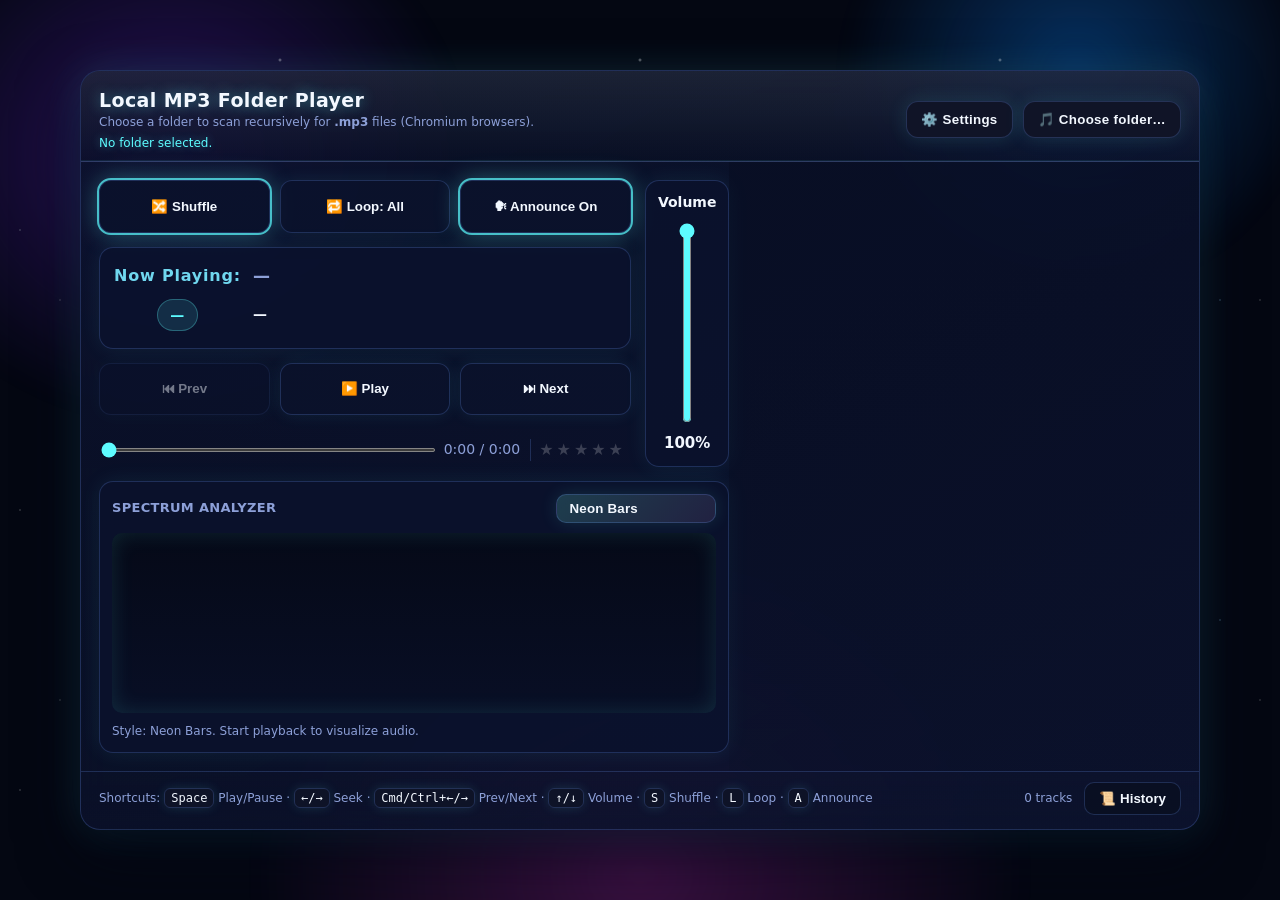
==== player.html @ 11aff830 "♻️ Refactor YouTube URL extraction to reduce code duplication Co-authored-by: paulpv <1393897+paulpv" ====
<!doctype html>
<html lang="en">
<head>
<meta charset="utf-8" />
<meta name="viewport" content="width=device-width, initial-scale=1" />
<title>Local MP3 Folder Player</title>
<style>
  :root {
    --bg: #040712;
    --panel: rgba(9, 16, 38, 0.78);
    --panel-strong: rgba(13, 20, 48, 0.92);
    --accent: #5dfbff;
    --muted: #8da0d8;
    --text: #f3f8ff;
    --border: rgba(108, 154, 255, 0.22);
    --glow: rgba(93, 251, 255, 0.45);
    --ctrl-min: 120px;
    --playlist-width: clamp(420px, 42%, 600px);
  }
  * { box-sizing: border-box; }
  body {
    margin: 0; font: 14px/1.4 system-ui, -apple-system, Segoe UI, Roboto, sans-serif;
    color: var(--text); background-color: var(--bg);
    min-height: 100dvh; display: grid; place-items: center; padding: 20px;
    position: relative; overflow: hidden;
  }
  body::before,
  body::after {
    content: ''; position: fixed; inset: -140px;
    pointer-events: none; z-index: -2;
  }
  body::before {
    background:
      radial-gradient(420px 380px at 20% 25%, rgba(89, 32, 188, 0.42), transparent 70%),
      radial-gradient(360px 340px at 78% 18%, rgba(10, 132, 255, 0.34), transparent 65%),
      radial-gradient(520px 460px at 50% 86%, rgba(220, 46, 210, 0.24), transparent 75%);
    filter: blur(10px);
    animation: nebulaShift 18s ease-in-out infinite alternate;
  }
  body::after {
    z-index: -1; opacity: 0.65;
    background-image:
      radial-gradient(1px 1px at 20px 30px, rgba(255,255,255,0.85), transparent),
      radial-gradient(1px 1px at 80px 120px, rgba(149,205,255,0.9), transparent),
      radial-gradient(1px 1px at 160px 90px, rgba(255,255,255,0.7), transparent),
      radial-gradient(2px 2px at 60px 200px, rgba(255,255,255,0.8), transparent),
      radial-gradient(1px 1px at 200px 40px, rgba(255,255,255,0.6), transparent);
    background-size: 260px 260px, 320px 320px, 280px 280px, 360px 360px, 400px 400px;
    animation: starDrift 60s linear infinite;
  }
  .app {
    width: min(1120px, 100%); background: linear-gradient(150deg, var(--panel), var(--panel-strong));
    border: 1px solid var(--border); border-radius: 20px; box-shadow: 0 20px 60px rgba(2, 8, 23, 0.65), 0 0 38px rgba(93, 251, 255, 0.15);
    overflow: hidden;
    backdrop-filter: blur(16px);
  }
  header {
    display: flex; align-items: center; justify-content: space-between; gap: 12px; padding: 16px 18px 10px;
    border-bottom: 1px solid var(--border); background: linear-gradient(180deg, rgba(255,255,255,.08), rgba(9,16,38,0.12));
    box-shadow: inset 0 -1px 0 rgba(93, 251, 255, 0.08);
  }
  h1 { margin: 0; font-size: 19px; letter-spacing: .38px; font-weight: 600; text-shadow: 0 0 14px rgba(93, 251, 255, 0.45); }
  .hint { color: var(--muted); font-size: 12px; }
  .folder-path {
    margin-top: 4px; font-size: 12px; color: var(--accent); overflow-wrap: anywhere; text-shadow: 0 0 10px rgba(93, 251, 255, 0.4);
  }
  .choose { appearance: none; border: 1px solid var(--border); background: #101427; color: var(--text);
    padding: 10px 14px; border-radius: 12px; cursor: pointer; font-weight: 600; letter-spacing: .3px;
    box-shadow: 0 0 20px rgba(93, 251, 255, 0.12); transition: border-color .2s ease, box-shadow .2s ease, transform .2s ease;
  }
  .choose:hover { border-color: rgba(93, 251, 255, 0.45); box-shadow: 0 0 24px rgba(93, 251, 255, 0.28); transform: translateY(-1px); }
  .wrap {
    /* Left: main player (will have an internal 4-col grid), Right: playlist */
    display: grid; grid-template-columns: minmax(0, 1fr) var(--playlist-width); gap: 0; min-height: 520px;
  }
  @media (max-width: 1100px) {
    :root { --playlist-width: clamp(320px, 45%, 380px); }
  }
  @media (max-width: 900px) { .wrap { grid-template-columns: 1fr; } }

  .player {
    padding-top: 18px;
    padding-left: 18px;
    padding-bottom: 18px;
    padding-right: 0px;
    display: grid;
    /* internal player grid: 3 main columns + 1 auto column for the volume panel
      Use `auto` so the volume column only becomes as wide as its contents. */
    grid-template-columns: 1fr 1fr 1fr auto;
    grid-auto-rows: auto; gap: 14px; 
    background: linear-gradient(180deg, rgba(13, 20, 48, 0.46), transparent);
  }
  @media (max-width: 900px) { .player { grid-template-columns: 1fr; } }
  @media (max-width: 900px) { .player { border-right: none; border-bottom: 1px solid var(--border); } }
    @media (max-width: 900px) {
    /* stack volume and visualizer in single-column layout */
    .volume-panel { grid-column: 1 / -1; grid-row: auto; border-left: none; border-top: 1px solid var(--border); padding-top: 12px; }
    .visualizer { grid-column: 1 / -1; grid-row: auto; }
  }

  /* Now area: simple 2x2 grid */
  .now {
    display: grid;
    grid-template-columns: auto 1fr;   /* label | artist/title column */
    grid-template-rows: auto auto;     /* top row = label+artist, bottom row = track# + title */
    gap: 6px 12px;
    align-items: center;
    background: rgba(11, 18, 46, 0.84); border: 1px solid var(--border); border-radius: 14px; padding: 14px;
    box-shadow: 0 0 22px rgba(93, 251, 255, 0.08);
  }
  /* Top-left: label */
  .now-label {
    grid-column: 1 / 2;
    grid-row: 1 / 2;
    color: color-mix(in srgb, var(--muted) 40%, var(--accent) 60%);
    margin: 0;
    font-size: 16px; font-weight: 600; letter-spacing: .8px;
    align-self: center;
  }
  /* Top-right: artist fills remaining width and is right-justified */
  .now-artist {
    grid-column: 2 / 3;
    grid-row: 1 / 2;
    color: var(--muted);
    margin: 0;
    font-size: 17px; font-weight: 600;
    line-height: 1.1;
  }
  /* Bottom-left: track number */
  .now-num {
    grid-column: 1 / 2;
    grid-row: 2 / 3;
    justify-self: center;   /* center within that cell */
    min-width: var(--now-num-min, 4ch); font-variant-numeric: tabular-nums;
    color: var(--accent); letter-spacing: .6px;
    display: inline-flex; align-items: center; justify-content: center;
    padding: 8px var(--now-num-pad-x, 12px); border-radius: 999px; border: 1px solid rgba(93, 251, 255, 0.28);
    background: rgba(93, 251, 255, 0.12); font-weight: 600; line-height: 1;
  }
  /* Bottom-right: title fills remaining width and ellipses when needed */
  .now-title {
    grid-column: 2 / 3;
    grid-row: 2 / 3;
    color: var(--text);
    font-weight: 600;
  }
  .now-title-link {
    color: var(--accent);
    text-decoration: none;
  }
  .now-title-link:hover {
    text-decoration: underline;
  }

  .controls {
    display: grid; grid-template-columns: repeat(3, 1fr); gap: 10px;
  }
  button.ctrl {
    border: 1px solid var(--border); background: rgba(12, 19, 44, 0.82); color: var(--text);
    padding: 12px 12px; border-radius: 12px; cursor: pointer; font-weight: 600;
    box-shadow: 0 0 18px rgba(93, 251, 255, 0.08); transition: border-color .2s ease, box-shadow .2s ease, transform .2s ease;
  }
  button.ctrl[aria-pressed="true"], button.ctrl.active {
    outline: 2px solid color-mix(in oklab, var(--accent) 70%, transparent); box-shadow: 0 0 24px rgba(93, 251, 255, 0.35);
  }
  button.ctrl:hover { border-color: rgba(93, 251, 255, 0.45); box-shadow: 0 0 26px rgba(93, 251, 255, 0.45); transform: translateY(-1px); }
  button.ctrl:disabled {
    opacity: 0.45;
    cursor: not-allowed;
    pointer-events: none;
  }
  .seek {
    display: grid; grid-template-columns: 1fr auto auto; align-items: center; gap: 10px; margin-top: 4px;
  }
  input[type="range"] {
    width: 100%; accent-color: var(--accent);
    background: linear-gradient(90deg, rgba(93, 251, 255, 0.45), rgba(155, 132, 255, 0.35));
    border-radius: 999px; height: 4px;
  }
  .visualizer {
    background: rgba(11, 18, 46, 0.78); border: 1px solid var(--border); border-radius: 14px; padding: 12px;
    display: grid; gap: 10px; box-shadow: 0 0 22px rgba(93, 251, 255, 0.08);
    /* span all internal player columns so it covers prev/play/next/volume area */
    grid-column: 1 / 5;
  }

  /* Volume panel when moved inside player as column 4 */
  .volume-panel {
    /* occupy the 4th internal column */
    grid-column: 4 / 5; align-self: stretch; justify-self: center;
    /* span the first 4 rows (top-controls, now, controls, seek) */
    grid-row: 1 / 5;
    /* stack label / track / percent vertically and center them */
    display: grid; grid-template-rows: auto 1fr auto; align-items: center; justify-items: center;

    padding: 12px;
    background: rgba(11, 18, 46, 0.78); border: 1px solid var(--border); border-radius: 14px;
    box-shadow: 0 0 22px rgba(93, 251, 255, 0.08);
  }
  /* volume inner container used for the label and track */
  .volume-panel .volume-label { text-align: center; }
  .volume-panel .volume-label .hint { font-size: 14px; font-weight: 600; color: var(--text); }
  .volume-panel .volume-track {
    /* let track size to its contents (the vertical input) so column remains narrow */
    height: 100%;
    display: flex;
    align-items: center;
    justify-content: center;
    width: auto;
    box-sizing: border-box;
    overflow: visible;
    padding-top: 10px;
    padding-bottom: 10px;
  }
  .volume-vertical { display:flex; flex-direction: column; align-items:center; }
  /* vertical volume slider styling - use native vertical writing-mode for modern browsers */
  #volume.vertical {
    /* Use native vertical layout instead of rotating the control. This is supported in
       modern Chromium and produces a cleaner bounding box without overlap. */
    writing-mode: vertical-lr;
    direction: rtl;
    /* horizontal thickness and vertical length */
    width: 22px;
    height: 200px;
    display: block;
    margin: 0;
    box-sizing: border-box;
  }
  .volume-value {
    font-size: 15px; font-weight: 600; color: var(--text); margin-top: 0;
  }

   /* place the main player sections into the left 3 columns; volume-panel occupies column 4 */
  .top-controls { grid-column: 1 / 4; }
  .now { grid-column: 1 / 4; }
  .controls { grid-column: 1 / 4; }
  .seek { grid-column: 1 / 4; }
  .top-controls { display: grid; grid-template-columns: repeat(3, 1fr); gap: 10px; }

  .viz-toolbar {
    display: flex; align-items: center; justify-content: space-between; gap: 12px; font-size: 13px;
  }
  .viz-title { font-weight: 600; letter-spacing: .3px; text-transform: uppercase; color: var(--muted); }
  .viz-select {
    appearance: none; border: 1px solid var(--border); background: #101427; color: var(--text);
    padding: 6px 30px 6px 12px; border-radius: 10px; cursor: pointer; font-weight: 600; letter-spacing: .2px;
    box-shadow: 0 0 18px rgba(93, 251, 255, 0.12); min-width: 160px;
    background-image: linear-gradient(135deg, rgba(93, 251, 255, 0.18), rgba(155, 132, 255, 0.12));
  }
  .viz-select:hover { border-color: rgba(93, 251, 255, 0.4); box-shadow: 0 0 22px rgba(93, 251, 255, 0.24); }
  .viz-select:focus {
    outline: 2px solid color-mix(in oklab, var(--accent) 65%, transparent);
    box-shadow: 0 0 22px rgba(93, 251, 255, 0.32);
  }
  .viz-select:disabled { opacity: .6; cursor: not-allowed; }
  .viz-canvas {
    width: 100%; height: 180px; border-radius: 10px; display: block;
    background: linear-gradient(180deg, rgba(4, 7, 18, 0.78), rgba(8, 14, 36, 0.82));
    box-shadow: inset 0 0 22px rgba(93, 251, 255, 0.12);
  }
  .viz-status { font-size: 12px; color: var(--muted); }
  
  .time {
    color: var(--muted);
    text-align: right;
    justify-self: end;
    font-variant-numeric: tabular-nums;
  }

  .now-rating {
    display: flex; gap: 3px; font-size: 16px; padding: 0 8px;
    justify-self: end; justify-content: flex-end;
    border-left: 1px solid var(--border);
  }
  .now-rating .star {
    cursor: pointer; color: rgba(255, 255, 255, 0.2); transition: color .15s ease, transform .15s ease;
    user-select: none;
  }
  .now-rating .star.filled { color: #ffd700; text-shadow: 0 0 8px rgba(255, 215, 0, 0.6); }
  .now-rating .star.hover-fill { color: #ffd700; }
  .now-rating .star:hover { transform: scale(1.15); }

  .list {
    padding: 12px; overflow: auto; max-height: 610px;
    background: linear-gradient(180deg, rgba(8, 14, 36, 0.55), rgba(8, 14, 36, 0.2));
  }
  .item {
    display: grid; grid-template-columns: auto 1fr auto auto; align-items: center; gap: 10px;
    padding: 10px 12px; border-radius: 12px; cursor: pointer; user-select: none;
    transition: background-color .18s ease, box-shadow .18s ease, transform .18s ease;
  }
  .item:hover { background: rgba(93, 251, 255, 0.08); box-shadow: 0 10px 28px rgba(2, 8, 23, 0.4); transform: translateX(2px); }
  .item.active { background: rgba(93, 251, 255, 0.16); outline: 1px solid rgba(93, 251, 255, 0.45); box-shadow: 0 0 24px rgba(93, 251, 255, 0.25); }
  .num { color: var(--muted); width: 2ch; text-align: right; text-shadow: 0 0 6px rgba(93, 251, 255, 0.35); }
  .name { overflow: hidden; text-overflow: ellipsis; white-space: nowrap; }
  .rating {
    display: flex;
    gap: 2px;
    font-size: 14px;
    justify-content: flex-end;
    justify-self: end;
  }
  .rating .star {
    cursor: pointer; color: rgba(255, 255, 255, 0.2); transition: color .15s ease, transform .15s ease;
    user-select: none;
  }
  .rating .star.filled { color: #ffd700; text-shadow: 0 0 8px rgba(255, 215, 0, 0.6); }
  .rating .star.hover-fill { color: #ffd700; }
  .rating .star:hover { transform: scale(1.15); }
  .dur {
    color: var(--muted);
    font-variant-numeric: tabular-nums;
    text-align: right;
    justify-self: end;
  }
  .footer-actions { display: flex; align-items: center; gap: 12px; }
  .history-btn {
    appearance: none; border: 1px solid var(--border); border-radius: 10px;
    background: rgba(9, 15, 33, 0.78); color: var(--text); font-weight: 600;
    padding: 8px 14px; cursor: pointer; transition: border-color .2s ease, box-shadow .2s ease, background .2s ease;
  }
  .history-btn:hover {
    border-color: rgba(93, 251, 255, 0.55);
    box-shadow: 0 0 20px rgba(93, 251, 255, 0.25);
  }
  .history-overlay {
    position: fixed; inset: 0; display: flex; align-items: center; justify-content: center;
    padding: 32px; background: rgba(4, 7, 18, 0.82); backdrop-filter: blur(8px);
    z-index: 300;
  }
  .history-overlay[hidden] { display: none; }
  .history-sheet {
    width: min(1080px, 96vw); max-height: min(90vh, 760px);
    background: linear-gradient(150deg, rgba(11, 18, 46, 0.96), rgba(6, 12, 30, 0.94));
    border: 1px solid rgba(93, 251, 255, 0.25);
    border-radius: 18px; box-shadow: 0 30px 80px rgba(3, 9, 24, 0.65), 0 0 40px rgba(93, 251, 255, 0.18);
    display: flex; flex-direction: column; overflow: hidden;
  }
  .history-sheet-header {
    display: flex; align-items: center; justify-content: space-between;
    padding: 20px 24px; border-bottom: 1px solid rgba(93, 251, 255, 0.18);
  }
  .history-title { margin: 0; font-size: 20px; font-weight: 600; }
  .history-header-actions { display: flex; align-items: center; gap: 12px; }
  .history-counter { font-size: 12px; color: var(--muted); }
  .history-clear {
    appearance: none; border: 1px solid rgba(255, 99, 132, 0.35); border-radius: 10px;
    background: rgba(255, 99, 132, 0.12); color: #ff99a6; font-weight: 600;
    padding: 6px 12px; cursor: pointer; transition: border-color .2s ease, background .2s ease, color .2s ease;
  }
  .history-clear:hover {
    border-color: rgba(255, 99, 132, 0.55);
    background: rgba(255, 99, 132, 0.18);
    color: #ffc0c8;
  }
  .history-close {
    appearance: none; border: none; background: transparent; color: var(--muted);
    font-size: 26px; width: 36px; height: 36px; border-radius: 10px; cursor: pointer;
    transition: background .2s ease, color .2s ease;
  }
  .history-close:hover { background: rgba(93, 251, 255, 0.15); color: var(--text); }
  .history-sheet-body {
    padding: 18px 24px 24px; overflow: auto; display: flex; flex-direction: column; gap: 18px;
  }
  .history-body-actions { display: none; }
  .history-empty {
    text-align: center; font-size: 14px; color: var(--muted);
    padding: 30px 12px; border: 1px dashed rgba(93, 251, 255, 0.25); border-radius: 14px;
    background: rgba(9, 15, 33, 0.4);
  }
  .history-table-wrap { overflow: auto; }
  .history-table-wrap.hide { display: none; }
  .history-table {
    width: 100%; border-collapse: collapse; min-width: 720px;
    background: rgba(5, 12, 28, 0.75);
  }
  .history-table tr.live { background: rgba(93, 251, 255, 0.04); }
  .history-table th,
  .history-table td {
    padding: 12px 14px; text-align: left; border-bottom: 1px solid rgba(93, 251, 255, 0.12);
    vertical-align: top;
  }
  .history-table th {
    font-size: 12px; text-transform: uppercase; letter-spacing: .5px; color: var(--muted);
    background: rgba(13, 20, 48, 0.55);
    position: sticky; top: 0;
    white-space: nowrap;
  }
  .history-table td { font-size: 13px; color: var(--text); }
  .history-table td.time-cell { font-variant-numeric: tabular-nums; white-space: nowrap; }
  .history-table td.status-cell { width: 1%; white-space: nowrap; }
  .history-table td.action-cell { width: 1%; white-space: nowrap; text-align: right; }
  .history-track-cell { font-weight: 600; word-break: break-word; }
  .history-table td.meta-cell { color: var(--muted); font-size: 12px; line-height: 1.4; word-break: break-word; }
  .history-path-link { color: var(--accent); text-decoration: none; }
  .history-path-link:hover { text-decoration: underline; }
  .heard-indicator { font-weight: 600; }
  .heard-indicator.heard-low { color: #ffd66b; }
  .heard-indicator.heard-exact { color: #82c3ff; }
  .heard-indicator.heard-high { color: #7efce0; }
  .history-status {
    display: inline-flex; align-items: center; justify-content: center;
    padding: 4px 12px; border-radius: 999px; font-size: 12px; font-weight: 600;
    border: 1px solid transparent; background: rgba(255,255,255,0.04);
    text-transform: capitalize;
  }
  .history-status.completed { border-color: rgba(93, 251, 255, 0.45); color: var(--accent); }
  .history-status.skipped { border-color: rgba(255, 71, 87, 0.65); color: #ff8b99; }
  .history-status.scrubbed { border-color: rgba(255, 214, 0, 0.75); color: #ffeaa7; }
  .history-status.fast-forward { border-color: rgba(255, 166, 77, 0.75); color: #ffba7a; }
  .history-status.rewound { border-color: rgba(67, 255, 192, 0.75); color: #7efce0; }
  .history-status.stopped { border-color: rgba(255, 165, 2, 0.55); color: #ffcd82; }
  .history-status.live { border-color: rgba(255, 255, 255, 0.3); color: var(--text); background: rgba(93, 251, 255, 0.12); }
  .history-delete-btn {
    appearance: none; border: 1px solid rgba(255, 99, 132, 0.4);
    border-radius: 8px; background: rgba(255, 99, 132, 0.1);
    color: #ff99a6; padding: 4px 10px; cursor: pointer;
    font-size: 12px; font-weight: 600;
    transition: border-color .2s ease, background .2s ease, color .2s ease;
  }
  .history-delete-btn:hover {
    border-color: rgba(255, 99, 132, 0.65);
    background: rgba(255, 99, 132, 0.2);
    color: #ffc0c8;
  }
  @media (max-width: 640px) {
    .history-sheet { width: 100%; height: 100%; border-radius: 0; }
    .history-sheet-body { padding: 18px; }
    .history-table { min-width: unset; }
  }
  footer {
    padding: 10px 18px 14px; display: flex; align-items: center; justify-content: space-between;
    border-top: 1px solid var(--border); color: var(--muted); font-size: 12px;
    background: linear-gradient(0deg, rgba(9, 16, 38, 0.18), transparent);
  }
  .kbd { font-family: ui-monospace, SFMono-Regular, Menlo, monospace; background:#0e1327; border:1px solid var(--border);
    padding: 2px 6px; border-radius: 6px; color: var(--text); box-shadow: 0 0 12px rgba(93, 251, 255, 0.12);
  }
  .hide { display: none !important; }
  .button-group { display: flex; gap: 10px; }
  
  /* Settings modal */
  .modal-backdrop {
    display: none; position: fixed; inset: 0; z-index: 100;
    background: rgba(4, 7, 18, 0.85); backdrop-filter: blur(8px);
    align-items: center; justify-content: center; padding: 20px;
  }
  .modal-backdrop.show { display: flex; }
  .modal {
    background: linear-gradient(150deg, var(--panel), var(--panel-strong));
    border: 1px solid var(--border); border-radius: 16px;
    box-shadow: 0 20px 60px rgba(2, 8, 23, 0.75), 0 0 38px rgba(93, 251, 255, 0.2);
    max-width: 520px; width: 100%; max-height: 80vh; overflow-y: auto;
  }
  .modal-header {
    padding: 18px 20px; border-bottom: 1px solid var(--border);
    display: flex; align-items: center; justify-content: space-between;
  }
  .modal-title { margin: 0; font-size: 18px; font-weight: 600; }
  .modal-close {
    appearance: none; border: none; background: transparent;
    color: var(--muted); font-size: 24px; cursor: pointer;
    width: 32px; height: 32px; display: flex; align-items: center; justify-content: center;
    border-radius: 8px; transition: background .2s, color .2s;
  }
  .modal-close:hover { background: rgba(93, 251, 255, 0.12); color: var(--text); }
  .modal-body { padding: 20px; }
  .modal-section { margin-bottom: 24px; }
  .modal-section:last-child { margin-bottom: 0; }
  .modal-section-title {
    font-size: 15px; font-weight: 600; color: var(--accent);
    margin: 0 0 12px; text-transform: uppercase; letter-spacing: .5px;
  }
  .modal-section-desc { font-size: 13px; color: var(--muted); margin: 0 0 14px; line-height: 1.5; }
  .modal-option {
    display: flex; align-items: center; gap: 12px; padding: 12px; border-radius: 10px;
    background: rgba(11, 18, 46, 0.6); border: 1px solid var(--border);
    margin-bottom: 10px; transition: background .2s, border-color .2s;
  }
  .modal-option:hover { background: rgba(11, 18, 46, 0.8); border-color: rgba(93, 251, 255, 0.3); }
  .modal-option-label { flex: 1; display: flex; flex-direction: column; gap: 4px; }
  .modal-option-name { font-weight: 600; color: var(--text); font-size: 14px; }
  .modal-option-hint { font-size: 12px; color: var(--muted); line-height: 1.4; }
  .modal-option-status { font-size: 11px; color: var(--accent); margin-top: 4px; }
  
  /* Toast notifications */
  .toast-container {
    position: fixed; bottom: 20px; right: 20px; z-index: 200;
    display: flex; flex-direction: column; gap: 10px; max-width: 400px;
  }
  .toast {
    background: linear-gradient(135deg, rgba(13, 20, 48, 0.95), rgba(9, 16, 38, 0.95));
    border: 1px solid var(--border); border-radius: 12px; padding: 14px 16px;
    box-shadow: 0 10px 30px rgba(2, 8, 23, 0.6), 0 0 20px rgba(93, 251, 255, 0.15);
    backdrop-filter: blur(12px);
    display: flex; align-items: start; gap: 10px;
    animation: toastSlide 0.3s ease-out;
  }
  @keyframes toastSlide {
    from { transform: translateX(400px); opacity: 0; }
    to { transform: translateX(0); opacity: 1; }
  }
  .toast-icon { font-size: 18px; line-height: 1; }
  .toast-content { flex: 1; }
  .toast-title { font-weight: 600; color: var(--text); margin: 0 0 4px; font-size: 14px; }
  .toast-message { font-size: 13px; color: var(--muted); margin: 0; line-height: 1.4; }
  .toast.error { border-left: 3px solid #ff4757; }
  .toast.success { border-left: 3px solid #5dfbff; }
  .toast.warning { border-left: 3px solid #ffa502; }
  .tree-root { margin-top: 4px; }
  details.tree-dir { padding-left: 0; margin: 2px 0 2px; }
  details.tree-dir > summary {
    cursor: pointer; padding: 6px 10px; border-radius: 8px;
    list-style: none; display: flex; align-items: center; gap: 8px;
    color: var(--muted); background: transparent;
  }
  details.tree-dir > summary::before {
    content: '📁'; font-size: 14px;
  }
  details.tree-dir > summary::-webkit-details-marker { display: none; }
  details.tree-dir[open] > summary { color: var(--text); background: rgba(93, 251, 255, 0.08); }
  details.tree-dir > summary:hover { background: rgba(93, 251, 255, 0.1); color: var(--text); }
  .tree-children { margin-left: 18px; border-left: 1px solid rgba(93, 251, 255, 0.2); padding-left: 10px; }
  .tree-children .item { margin: 2px 0; }
  .tree-children .num { min-width: 2.5ch; color: var(--muted); text-align: right; text-shadow: 0 0 6px rgba(93, 251, 255, 0.35); }
  .track-item { margin: 2px 0; }
  @keyframes nebulaShift {
    0% { transform: translate3d(-2%, -1%, 0) scale(1.02); }
    50% { transform: translate3d(1%, 2%, 0) scale(1.06); }
    100% { transform: translate3d(3%, -2%, 0) scale(1.03); }
  }
  @keyframes starDrift {
    0% { transform: translate3d(0, 0, 0); }
    100% { transform: translate3d(-240px, -360px, 0); }
  }
</style>
</head>
<body>
  <div class="app" role="application" aria-label="Local MP3 Folder Player">
    <header>
      <div>
        <h1>Local MP3 Folder Player</h1>
        <div class="hint">Choose a folder to scan recursively for <strong>.mp3</strong> files (Chromium browsers).</div>
        <div class="folder-path" id="folderPath" aria-live="polite">No folder selected.</div>
      </div>
      <div class="button-group">
        <button class="choose" id="settingsBtn" title="Settings">⚙️ Settings</button>
        <button class="choose" id="chooseBtn">🎵 Choose folder…</button>
      </div>
    </header>

    <div class="wrap">
      <section class="player">
        <div class="top-controls" role="group" aria-label="Top controls">
          <button class="ctrl" id="shuffleBtn" aria-pressed="true" title="Toggle Shuffle (S)">🔀 Shuffle</button>
          <button class="ctrl" id="loopBtn" title="Cycle Loop (L)">🔁 Loop: All</button>
          <button class="ctrl" id="announceBtn" aria-pressed="true" title="Toggle Speech Announcements (A)">🗣 Announce On</button>
        </div>

        <div class="now" role="group" aria-labelledby="nowLabel">
          <small id="nowLabel" class="now-label">Now Playing:</small>
          <span id="nowArtist" class="now-artist">—</span>

          <span id="nowTrackNumber" class="now-num">—</span>
          <span id="nowTitle" class="now-title" aria-live="polite" aria-atomic="true">—</span>
        </div>

        <div class="controls" role="group" aria-label="Playback controls">
          <button class="ctrl" id="prevBtn" title="Previous (Cmd/Ctrl+←)">⏮ Prev</button>
          <button class="ctrl" id="playPauseBtn" title="Space">▶️ Play</button>
          <button class="ctrl" id="nextBtn" title="Next (Cmd/Ctrl+→)">⏭ Next</button>
        </div>

        <div class="seek">
          <input id="seek" type="range" min="0" max="1000" value="0" />
          <div class="time"><span id="tCur">0:00</span> / <span id="tTot">0:00</span></div>
          <div class="now-rating" id="nowRating" title="Rate this track">
            <span class="star" data-rating="1">★</span>
            <span class="star" data-rating="2">★</span>
            <span class="star" data-rating="3">★</span>
            <span class="star" data-rating="4">★</span>
            <span class="star" data-rating="5">★</span>
          </div>
        </div>

        <div class="volume-panel" aria-label="Volume panel">
          <div class="volume-label"><label for="volume" class="hint">Volume</label></div>
          <div class="volume-track"><input id="volume" class="vertical" type="range" min="0" max="100" value="100" title="Volume (↑/↓)" /></div>
          <div class="volume-value" id="volumeDisplay">100%</div>
        </div>

        <div class="visualizer" role="region" aria-label="Audio visualizer">
          <div class="viz-toolbar">
            <span class="viz-title" id="vizTitle">Spectrum Analyzer</span>
            <select id="vizMode" class="viz-select" aria-labelledby="vizTitle">
              <option value="bars">Neon Bars</option>
              <option value="wave">Glow Wave</option>
              <option value="radial">Pulse Halo</option>
            </select>
          </div>
          <canvas id="vizCanvas" class="viz-canvas" role="img" aria-label="Audio visualization"></canvas>
          <div class="viz-status" id="vizStatus">Select a style and start playback to visualize audio.</div>
        </div>
      </section>

      <aside class="list" id="list" aria-label="Playlist"></aside>
    </div>

    <footer>
      <div>Shortcuts: <span class="kbd">Space</span> Play/Pause · <span class="kbd">←/→</span> Seek · <span class="kbd">Cmd/Ctrl+←/→</span> Prev/Next · <span class="kbd">↑/↓</span> Volume · <span class="kbd">S</span> Shuffle · <span class="kbd">L</span> Loop · <span class="kbd">A</span> Announce</div>
      <div class="footer-actions">
        <div id="count">0 tracks</div>
        <button class="history-btn" id="historyToggleBtn" type="button">📜 History</button>
      </div>
    </footer>
  </div>

  <div class="history-overlay" id="historyOverlay" hidden aria-hidden="true">
    <div class="history-sheet" role="dialog" aria-modal="true" aria-labelledby="historyTitle">
      <div class="history-sheet-header">
        <h2 class="history-title" id="historyTitle">Listening History</h2>
        <div class="history-header-actions">
          <span class="history-counter" id="historyCountLabel">0 entries</span>
          <button class="history-clear" id="historyClearBtn" type="button">Clear</button>
          <button class="history-close" id="historyCloseBtn" type="button" aria-label="Close history">×</button>
        </div>
      </div>
      <div class="history-sheet-body">
        <p class="history-empty" id="historyEmptyState">No listening history yet.</p>
        <div class="history-table-wrap hide" id="historyTableWrap">
          <table class="history-table">
            <thead>
              <tr>
                <th scope="col">Started</th>
                <th scope="col">Track</th>
                <th scope="col">Artist • Path</th>
                <th scope="col">Listened</th>
                <th scope="col">% Heard</th>
                <th scope="col">Status</th>
                <th scope="col" aria-label="Actions">Actions</th>
              </tr>
            </thead>
            <tbody id="historyTbody"></tbody>
          </table>
        </div>
      </div>
    </div>
  </div>

  <!-- Settings Modal -->
  <div class="modal-backdrop" id="settingsModal" role="dialog" aria-labelledby="settingsModalTitle" aria-modal="true">
    <div class="modal">
      <div class="modal-header">
        <h2 class="modal-title" id="settingsModalTitle">Settings</h2>
        <button class="modal-close" id="closeSettingsBtn" aria-label="Close settings">&times;</button>
      </div>
      <div class="modal-body">
        <section class="modal-section">
          <h3 class="modal-section-title">OBS Metadata Export</h3>
          <p class="modal-section-desc">
            Export currently playing track metadata to a text file for use in OBS overlays and streaming software.
            The file updates automatically whenever the track changes.
          </p>
          
          <div class="modal-option">
            <div class="modal-option-label">
              <div class="modal-option-name">Text File Export</div>
              <div class="modal-option-hint">
                Save "Title – Artist" to a text file. Requires Chromium-based browser (Chrome, Edge, Opera).
              </div>
              <div class="modal-option-status" id="textFileStatus">Not configured</div>
            </div>
            <button class="ctrl" id="configureTextFileBtn" style="min-width: 100px;">Configure</button>
          </div>
        </section>
      </div>
    </div>
  </div>

  <!-- Toast Container -->
  <div class="toast-container" id="toastContainer"></div>

  <audio id="audio" class="hide" preload="metadata"></audio>

<script>
(() => {
  const chooseBtn   = document.getElementById('chooseBtn');
  const listEl      = document.getElementById('list');
  const historyOverlay = document.getElementById('historyOverlay');
  const historyToggleBtn = document.getElementById('historyToggleBtn');
  const historyCloseBtn = document.getElementById('historyCloseBtn');
  const historyTableBody = document.getElementById('historyTbody');
  const historyCountLabel = document.getElementById('historyCountLabel');
  const historyClearBtn = document.getElementById('historyClearBtn');
  const historyTableWrap = document.getElementById('historyTableWrap');
  const historyEmptyEl = document.getElementById('historyEmptyState');
  const audio       = document.getElementById('audio');
  const nowTitleEl  = document.getElementById('nowTitle');
  const nowArtistEl = document.getElementById('nowArtist');
  const nowTrackNumberEl = document.getElementById('nowTrackNumber');
  const countEl     = document.getElementById('count');

  const prevBtn     = document.getElementById('prevBtn');
  const playPauseBtn= document.getElementById('playPauseBtn');
  const nextBtn     = document.getElementById('nextBtn');
  const shuffleBtn  = document.getElementById('shuffleBtn');
  const loopBtn     = document.getElementById('loopBtn');
  const announceBtn = document.getElementById('announceBtn');

  const seek        = document.getElementById('seek');
  const tCur        = document.getElementById('tCur');
  const tTot        = document.getElementById('tTot');
  const volumeSlider= document.getElementById('volume');
  const volumeDisplay=document.getElementById('volumeDisplay');
  const folderPathEl= document.getElementById('folderPath');
  const vizModeSel  = document.getElementById('vizMode');
  const vizCanvas   = document.getElementById('vizCanvas');
  const vizStatusEl = document.getElementById('vizStatus');
  const nowRatingEl = document.getElementById('nowRating');
  
  // Settings modal elements
  const settingsBtn = document.getElementById('settingsBtn');
  const settingsModal = document.getElementById('settingsModal');
  const closeSettingsBtn = document.getElementById('closeSettingsBtn');
  const configureTextFileBtn = document.getElementById('configureTextFileBtn');
  const textFileStatus = document.getElementById('textFileStatus');
  const toastContainer = document.getElementById('toastContainer');

  /** Persistence */
  const DB_NAME = 'lwa-player';
  const STORE_NAME = 'handles';
  const HISTORY_STORE = 'play-history';
  const RATINGS_STORE = 'track-ratings';
  const HISTORY_INDEX = 'by-started-at';
  const LAST_KEY = 'last-folder';
  const SHUFFLE_KEY = 'shuffle-enabled';
  const LOOP_KEY = 'loop-mode';
  const LAST_TRACK_KEY = 'last-track';
  const ANNOUNCE_KEY = 'lwa-announce-enabled';
  const VIZ_MODE_KEY = 'lwa-viz-mode';
  const VOLUME_KEY = 'lwa-volume';
  const TEXT_FILE_HANDLE_KEY = 'text-file-handle';
  const TEXT_FILE_ENABLED_KEY = 'text-file-enabled';
  const HISTORY_RENDER_LIMIT = 200;
  const HISTORY_MAX_ENTRIES = 500;
  const SKIP_THRESHOLD = 0.5;
  const REWIND_RATIO_THRESHOLD = 1.005;
  const HEARD_LOW_RATIO_THRESHOLD = 0.995;
  const REWIND_DISPLAY_PERCENT = REWIND_RATIO_THRESHOLD * 100;
  const HEARD_LOW_DISPLAY_PERCENT = HEARD_LOW_RATIO_THRESHOLD * 100;
  let handleDbPromise = null;
  const NAME_COLLATOR = new Intl.Collator(undefined, { numeric: true, sensitivity: 'base' });
  const HISTORY_TIME_FORMATTER = new Intl.DateTimeFormat(undefined, { dateStyle: 'short', timeStyle: 'short' });
  const HISTORY_TIME_CACHE = new Map();
  let trackRatings = new Map();

  const getHandleDb = () => {
    if (!('indexedDB' in window)) return null;
    if (!handleDbPromise) {
      handleDbPromise = new Promise((resolve, reject) => {
        // Version 3: Added RATINGS_STORE for track ratings
        const req = indexedDB.open(DB_NAME, 3);
        req.onerror = () => reject(req.error);
        req.onupgradeneeded = () => {
          const db = req.result;
          if (!db.objectStoreNames.contains(STORE_NAME)) db.createObjectStore(STORE_NAME);
          if (!db.objectStoreNames.contains(HISTORY_STORE)) {
            const historyStore = db.createObjectStore(HISTORY_STORE, { keyPath: 'id', autoIncrement: true });
            historyStore.createIndex(HISTORY_INDEX, 'startedAt');
          }
          if (!db.objectStoreNames.contains(RATINGS_STORE)) {
            db.createObjectStore(RATINGS_STORE);
          }
        };
        req.onsuccess = () => resolve(req.result);
      }).catch(err => {
        console.error('Failed opening handle DB', err);
        handleDbPromise = null;
        return null;
      });
    }
    return handleDbPromise;
  };

  const putStoreValue = async (key, value) => {
    const db = await getHandleDb();
    if (!db) return Promise.resolve();
    return new Promise((resolve, reject) => {
      const tx = db.transaction(STORE_NAME, 'readwrite');
      tx.objectStore(STORE_NAME).put(value, key);
      tx.oncomplete = resolve;
      tx.onerror = () => reject(tx.error);
    });
  };

  const getStoreValue = async (key) => {
    const db = await getHandleDb();
    if (!db) return undefined;
    return await new Promise((resolve, reject) => {
      const tx = db.transaction(STORE_NAME, 'readonly');
      const req = tx.objectStore(STORE_NAME).get(key);
      req.onsuccess = () => resolve(req.result);
      req.onerror = () => reject(req.error);
    });
  };

  const setTrackRating = async (trackKey, rating) => {
    const db = await getHandleDb();
    if (!db) return;
    await new Promise((resolve, reject) => {
      const tx = db.transaction(RATINGS_STORE, 'readwrite');
      tx.objectStore(RATINGS_STORE).put(rating, trackKey);
      tx.oncomplete = resolve;
      tx.onerror = () => reject(tx.error);
    });
    trackRatings.set(trackKey, rating);
  };

  const getTrackRating = async (trackKey) => {
    const db = await getHandleDb();
    if (!db) return 0;
    return await new Promise((resolve, reject) => {
      const tx = db.transaction(RATINGS_STORE, 'readonly');
      const req = tx.objectStore(RATINGS_STORE).get(trackKey);
      req.onsuccess = () => resolve(req.result ?? 0);
      req.onerror = () => reject(req.error);
    });
  };

  const loadAllRatings = async () => {
    const db = await getHandleDb();
    if (!db) return;
    return await new Promise((resolve, reject) => {
      const tx = db.transaction(RATINGS_STORE, 'readonly');
      const store = tx.objectStore(RATINGS_STORE);
      const req = store.openCursor();
      req.onsuccess = (event) => {
        const cursor = event.target.result;
        if (cursor) {
          trackRatings.set(cursor.key, cursor.value);
          cursor.continue();
        }
      };
      tx.oncomplete = () => resolve();
      tx.onerror = () => reject(tx.error);
    });
  };


  const pruneHistoryEntries = async () => {
    const db = await getHandleDb();
    if (!db) return;
    await new Promise((resolve, reject) => {
      const tx = db.transaction(HISTORY_STORE, 'readwrite');
      const store = tx.objectStore(HISTORY_STORE);
      const index = store.index(HISTORY_INDEX);
      let kept = 0;
      const cursorReq = index.openCursor(null, 'prev');
      cursorReq.onsuccess = (event) => {
        const cursor = event.target.result;
        if (!cursor) return;
        if (kept >= HISTORY_MAX_ENTRIES) {
          cursor.delete();
        } else {
          kept += 1;
        }
        cursor.continue();
      };
      cursorReq.onerror = () => reject(cursorReq.error);
      tx.oncomplete = resolve;
      tx.onerror = () => reject(tx.error);
    });
  };

  const fetchRecentHistory = async (limit = HISTORY_RENDER_LIMIT) => {
    const db = await getHandleDb();
    if (!db) return [];
    return await new Promise((resolve, reject) => {
      const tx = db.transaction(HISTORY_STORE, 'readonly');
      const store = tx.objectStore(HISTORY_STORE);
      const index = store.index(HISTORY_INDEX);
      const results = [];
      const cursorReq = index.openCursor(null, 'prev');
      cursorReq.onsuccess = (event) => {
        const cursor = event.target.result;
        if (!cursor) return;
        if (results.length < limit) {
          results.push(cursor.value);
          cursor.continue();
        }
      };
      cursorReq.onerror = () => reject(cursorReq.error);
      tx.oncomplete = () => resolve(results);
      tx.onerror = () => reject(tx.error);
    });
  };

  const prependHistoryEntry = (entry) => {
    historyEntries = [entry, ...historyEntries].slice(0, HISTORY_RENDER_LIMIT);
    requestHistoryRender();
  };

  const deleteHistoryEntryById = async (id) => {
    const db = await getHandleDb();
    if (!db) return;
    await new Promise((resolve, reject) => {
      const tx = db.transaction(HISTORY_STORE, 'readwrite');
      tx.objectStore(HISTORY_STORE).delete(id);
      tx.oncomplete = resolve;
      tx.onerror = () => reject(tx.error);
    });
  };

  const clearHistoryStore = async () => {
    const db = await getHandleDb();
    if (!db) return;
    await new Promise((resolve, reject) => {
      const tx = db.transaction(HISTORY_STORE, 'readwrite');
      tx.objectStore(HISTORY_STORE).clear();
      tx.oncomplete = resolve;
      tx.onerror = () => reject(tx.error);
    });
  };

  const addHistoryEntry = async (entry) => {
    const db = await getHandleDb();
    if (!db) return null;
    let storedEntry = null;
    await new Promise((resolve, reject) => {
      const tx = db.transaction(HISTORY_STORE, 'readwrite');
      const store = tx.objectStore(HISTORY_STORE);
      const req = store.add(entry);
      req.onsuccess = () => {
        storedEntry = { ...entry, id: req.result };
      };
      req.onerror = () => reject(req.error);
      tx.oncomplete = resolve;
      tx.onerror = () => reject(tx.error);
    });
    if (storedEntry) {
      prependHistoryEntry(storedEntry);
      try {
        await pruneHistoryEntries();
      } catch (err) {
        console.warn('Failed pruning play history', err);
      }
      if (liveHistoryEntry && typeof storedEntry.id === 'number') {
        if (liveHistoryEntry.id === storedEntry.id) {
          liveHistoryEntry = null;
          requestHistoryRender();
        } else if (liveHistoryEntry.trackKey === storedEntry.trackKey && liveHistoryEntry.startedAt === storedEntry.startedAt) {
          liveHistoryEntry.id = storedEntry.id;
          liveHistoryEntry = null;
          requestHistoryRender();
        }
      }
    }
    return storedEntry;
  };

  const loadHistoryEntries = async () => {
    try {
      historyEntries = await fetchRecentHistory(HISTORY_RENDER_LIMIT);
      rebuildBackStackFromHistory();
      requestHistoryRender();
    } catch (err) {
      console.error('Failed loading playback history', err);
    }
  };

  const saveLastHandle = async (handle) => {
    try {
      await putStoreValue(LAST_KEY, handle);
    } catch (err) {
      console.error('Failed storing folder handle', err);
    }
  };

  const loadLastHandle = async () => {
    try {
      const handle = await getStoreValue(LAST_KEY);
      return handle ?? null;
    } catch (err) {
      console.error('Failed loading folder handle', err);
      return null;
    }
  };

  const setFolderPath = (handle, { loading = false } = {}) => {
    if (!folderPathEl) return;
    if (!handle) {
      folderPathEl.textContent = 'No folder selected.';
      return;
    }
    const name = handle.name || 'Unknown folder';
    folderPathEl.textContent = loading ? `Folder: ${name} (loading...)` : `Folder: ${name}`;
  };

  /** Playlist state */
  let tracks = [];           // {name, displayName, handle, url, duration, path}
  let current = -1;
  let shuffle = true;        // toggle
  let loopMode = 'all';      // 'all' | 'one' | 'off'
  let trackRefs = new Map(); // index -> {row, durEl, ancestors}
  let rootDirName = '';
  const trackKey = (track) => [...track.path, track.name].join('/');
  const speech = createSpeechSynth();
  let announceEnabled = speech.supported;
  let pendingAnnouncement = null;
  let lastAnnouncedSummary = null;
  let lastAnnouncedTrackKey = null;
  let lastAnnouncedArtist = null;
  let lastAnnouncedTitle = null;
  let announceTimer = null;
  let historyEntries = [];
  let liveHistoryEntry = null;
  let historyRenderScheduled = false;
  let activeSession = null;
  const playbackBackStack = [];
  let suppressBackStackPush = false;
  // Back stack tracks prior playback history. Initial population is capped by the render set,
  // but the higher limit keeps room for additional runtime entries as the session continues.
  const BACK_STACK_LIMIT = HISTORY_MAX_ENTRIES;

  const trackIndexFromKey = (key) => {
    if (!key || !tracks.length) return -1;
    return tracks.findIndex(track => trackKey(track) === key);
  };

  const peekBackStackEntry = ({ allowUnresolved = false } = {}) => {
    const hasTracks = tracks.length > 0;
    for (let i = playbackBackStack.length - 1; i >= 0; i--) {
      const entry = playbackBackStack[i];
      if (!entry || !entry.trackKey) {
        playbackBackStack.splice(i, 1);
        continue;
      }
      if (!hasTracks) {
        if (allowUnresolved) {
          return { entry, index: -1, stackIndex: i };
        }
        return null;
      }
      const idx = trackIndexFromKey(entry.trackKey);
      if (idx >= 0) {
        return { entry, index: idx, stackIndex: i };
      }
      playbackBackStack.splice(i, 1);
    }
    return null;
  };

  const updatePrevButtonState = () => {
    if (!prevBtn) return;
    const candidate = peekBackStackEntry({ allowUnresolved: !tracks.length });
    const hasHistory = Boolean(candidate);
    prevBtn.disabled = !hasHistory;
  };

  const pushBackStackEntry = (entry) => {
    if (!entry || !entry.trackKey) return;
    playbackBackStack.push({
      trackKey: entry.trackKey,
      startedAt: entry.startedAt ?? Date.now(),
    });
    if (playbackBackStack.length > BACK_STACK_LIMIT) {
      playbackBackStack.shift();
    }
    updatePrevButtonState();
  };

  const consumeBackStackEntry = () => {
    const candidate = peekBackStackEntry();
    if (!candidate) return null;
    playbackBackStack.splice(candidate.stackIndex, 1);
    updatePrevButtonState();
    return candidate;
  };

  const clearPlaybackBackStack = () => {
    playbackBackStack.length = 0;
    updatePrevButtonState();
  };

  const removeBackStackEntry = (entry) => {
    if (!entry || !entry.trackKey) return;
    const { trackKey: key, startedAt } = entry;
    for (let i = playbackBackStack.length - 1; i >= 0; i--) {
      const candidate = playbackBackStack[i];
      if (!candidate) continue;
      if (candidate.trackKey !== key) continue;
      if (typeof startedAt === 'number' && candidate.startedAt !== startedAt) continue;
      playbackBackStack.splice(i, 1);
    }
    updatePrevButtonState();
  };

  const rebuildBackStackFromHistory = () => {
    playbackBackStack.length = 0;
    if (!Array.isArray(historyEntries) || !historyEntries.length) {
      updatePrevButtonState();
      return;
    }
    const maxBacklog = Math.min(historyEntries.length, BACK_STACK_LIMIT);
    for (let i = historyEntries.length - 1; playbackBackStack.length < maxBacklog && i >= 0; i--) {
      const entry = historyEntries[i];
      if (!entry || !entry.trackKey) continue;
      playbackBackStack.push({
        trackKey: entry.trackKey,
        startedAt: entry.startedAt ?? Date.now(),
      });
    }
    updatePrevButtonState();
  };
  updatePrevButtonState();

  /** Media Session API support */
  const mediaSessionSupported = 'mediaSession' in navigator;

  const applyNowTrackMetrics = () => {
    if (!nowTrackNumberEl) return;
    if (!tracks.length) {
      nowTrackNumberEl.style.removeProperty('--now-num-min');
      nowTrackNumberEl.style.removeProperty('--now-num-pad-x');
      return;
    }
    const digits = Math.max(1, String(tracks.length).length);
    const minCh = Math.max(4, digits + 1);
    nowTrackNumberEl.style.setProperty('--now-num-min', `${minCh}ch`);
    const padX = Math.min(26, 16 + Math.max(0, digits - 2) * 5);
    nowTrackNumberEl.style.setProperty('--now-num-pad-x', `${padX}px`);
  };

  applyNowTrackMetrics();

  /** Update Media Session metadata */
  const updateMediaSessionMetadata = (track) => {
    if (!mediaSessionSupported || !track) return;
    try {
      const details = buildAnnouncementDetails(track);
      const title = details.title || track.displayName || 'Unknown Track';
      const artist = details.artist || 'Unknown Artist';
      navigator.mediaSession.metadata = new MediaMetadata({
        title,
        artist,
        album: rootDirName || 'Local Collection',
      });
    } catch (err) {
      console.warn('Failed updating Media Session metadata', err);
    }
  };

  /** Set up Media Session action handlers */
  const setupMediaSessionHandlers = () => {
    if (!mediaSessionSupported) {
      console.info('Media Session API not supported in this browser');
      return;
    }
    try {
      navigator.mediaSession.setActionHandler('play', async () => {
        if (tracks.length && audio.paused) {
          try {
            await audio.play();
            playPauseBtn.textContent = '⏸ Pause';
          } catch (e) {
            console.error('Failed to play via Media Session', e);
          }
        }
      });
      navigator.mediaSession.setActionHandler('pause', () => {
        if (!audio.paused) {
          audio.pause();
          playPauseBtn.textContent = '▶️ Play';
        }
      });
      navigator.mediaSession.setActionHandler('previoustrack', () => {
        Promise.resolve(
          playPreviousFromHistory({ autoplay: true })
        ).catch(err => {
          console.error('Failed handling previous track action', err);
        });
      });
      navigator.mediaSession.setActionHandler('nexttrack', () => {
        if (tracks.length) {
          Promise.resolve(
            playIndex(nextIndex(), { autoplay: true, skipReason: 'manual' })
          ).catch(err => {
            console.error('Failed handling next track action', err);
          });
        }
      });
      navigator.mediaSession.setActionHandler('seekbackward', (details) => {
        if (!isFinite(audio.duration) || audio.duration <= 0) return;
        const skipTime = details.seekOffset || 10;
        const next = Math.max(audio.currentTime - skipTime, 0);
        audio.currentTime = next;
      });
      navigator.mediaSession.setActionHandler('seekforward', (details) => {
        if (!isFinite(audio.duration) || audio.duration <= 0) return;
        const skipTime = details.seekOffset || 10;
        const next = Math.min(audio.currentTime + skipTime, audio.duration);
        audio.currentTime = next;
      });
      navigator.mediaSession.setActionHandler('seekto', (details) => {
        if (!isFinite(audio.duration) || audio.duration <= 0) return;
        if (typeof details.seekTime !== 'number' || details.seekTime < 0) return;
        const targetTime = Math.min(details.seekTime, audio.duration);
        if (details.fastSeek && 'fastSeek' in audio) {
          audio.fastSeek(targetTime);
        } else {
          audio.currentTime = targetTime;
        }
      });
    } catch (err) {
      console.warn('Failed setting up Media Session handlers', err);
    }
  };

  /** Update Media Session playback state */
  const updateMediaSessionPlaybackState = (state) => {
    if (!mediaSessionSupported) return;
    try {
      navigator.mediaSession.playbackState = state;
    } catch (err) {
      console.warn('Failed updating Media Session playback state', err);
    }
  };

  /** Update Media Session position state */
  const updateMediaSessionPositionState = () => {
    if (!mediaSessionSupported) return;
    if (!isFinite(audio.duration) || audio.duration <= 0) return;
    try {
      navigator.mediaSession.setPositionState({
        duration: audio.duration,
        playbackRate: audio.playbackRate,
        position: audio.currentTime,
      });
    } catch (err) {
      console.warn('Failed updating Media Session position state', err);
    }
  };

  // Initialize Media Session handlers
  setupMediaSessionHandlers();

  // Debounce delay for speech announcements.
  // 250ms prevents announcement spam during rapid track skipping,
  // and provides time for the audio to stabilize before speaking.
  const ANNOUNCE_DEBOUNCE_MS = 250;

  /** Visualizer */
  const AudioContextCtor = window.AudioContext || window.webkitAudioContext || null;
  const VIZ_FFT_SIZE = 2048;
  const VIZ_BAR_COUNT = 64;
  const VIZ_LABELS = {
    bars: 'Neon Bars',
    wave: 'Glow Wave',
    radial: 'Pulse Halo',
  };
  const DEFAULT_VIZ_MODE = 'bars';
  let vizMode = DEFAULT_VIZ_MODE;
  let vizAudioCtx = null;
  let vizAnalyser = null;
  let vizSourceNode = null;
  let vizFreqData = null;
  let vizTimeData = null;
  let vizFrame = null;
  const vizCtx = vizCanvas ? vizCanvas.getContext('2d') : null;
  let vizFreqBinIndices = null; // Logarithmic frequency bin mapping

  const updateVizStatus = (state = 'idle') => {
    if (!vizStatusEl) return;
    if (!AudioContextCtor || !vizCanvas || !vizCtx) {
      vizStatusEl.textContent = 'Visualizer not supported in this browser.';
      return;
    }
    const label = VIZ_LABELS[vizMode] || VIZ_LABELS[DEFAULT_VIZ_MODE];
    if (state === 'playing') {
      vizStatusEl.textContent = `${label} visualization running.`;
    } else if (state === 'paused') {
      vizStatusEl.textContent = `${label} visualization paused.`;
    } else {
      vizStatusEl.textContent = `Style: ${label}. Start playback to visualize audio.`;
    }
  };

  const readVizModePreference = () => {
    try {
      const stored = localStorage.getItem(VIZ_MODE_KEY);
      if (stored && VIZ_LABELS[stored]) return stored;
    } catch (err) {
      console.warn('Unable to read visualizer preference', err);
    }
    return DEFAULT_VIZ_MODE;
  };

  const persistVizModePreference = (value) => {
    try {
      localStorage.setItem(VIZ_MODE_KEY, value);
    } catch (err) {
      console.warn('Unable to store visualizer preference', err);
    }
  };

  const setVizMode = (value, { persist = false } = {}) => {
    const next = VIZ_LABELS[value] ? value : DEFAULT_VIZ_MODE;
    vizMode = next;
    if (vizModeSel && vizModeSel.value !== next) {
      vizModeSel.value = next;
    }
    if (persist) persistVizModePreference(next);
    updateVizStatus(audio && !audio.paused && !audio.ended ? 'playing' : 'idle');
  };

  const syncCanvasDimensions = () => {
    if (!vizCanvas || !vizCtx) return { width: 0, height: 0 };
    const rect = vizCanvas.getBoundingClientRect();
    const dpr = window.devicePixelRatio || 1;
    const width = Math.max(1, Math.floor(rect.width * dpr));
    const height = Math.max(1, Math.floor(rect.height * dpr));
    if (vizCanvas.width !== width || vizCanvas.height !== height) {
      vizCanvas.width = width;
      vizCanvas.height = height;
      vizCtx.setTransform(1, 0, 0, 1, 0, 0);
      vizCtx.scale(dpr, dpr);
    }
    return { width: rect.width, height: rect.height };
  };

  /**
   * Calculate logarithmic frequency bin indices for balanced spectrum display.
   * Maps barCount visual bars logarithmically from 20 Hz to Nyquist frequency.
   * Returns array of {startBin, endBin} for each bar to average multiple bins.
   * 
   * By extending to Nyquist (e.g., 22.05 kHz @ 44.1 kHz sample rate or 24 kHz
   * @ 48 kHz sample rate), we ensure frequencies at the upper audible limit
   * (18-20 kHz) have adequate FFT bins for accurate visualization.
   */
  const calculateLogFreqBins = (sampleRate, fftSize, barCount) => {
    const minFreq = 20;    // 20 Hz - lowest audible frequency
    const nyquist = sampleRate / 2;  // e.g., 22050 Hz @ 44.1kHz, 24000 Hz @ 48kHz
    const binCount = fftSize / 2;
    const freqPerBin = nyquist / binCount;

    // Calculate logarithmically spaced frequencies
    // Extend the range to Nyquist to ensure 20kHz content is fully captured
    const logMin = Math.log10(minFreq);
    const logMax = Math.log10(nyquist);
    const logStep = (logMax - logMin) / barCount;

    const bins = [];
    for (let i = 0; i < barCount; i++) {
      const freqStart = Math.pow(10, logMin + logStep * i);
      const freqEnd = Math.pow(10, logMin + logStep * (i + 1));
      
      // Convert frequencies to bin indices
      const startBin = Math.floor(freqStart / freqPerBin);
      const endBin = Math.ceil(freqEnd / freqPerBin);
      
      bins.push({
        startBin: Math.max(0, Math.min(startBin, binCount - 1)),
        endBin: Math.max(0, Math.min(endBin, binCount))
      });
    }
    return bins;
  };

  const ensureVisualizerNodes = () => {
    if (!AudioContextCtor || !vizCanvas || !vizCtx) return false;
    if (!vizAudioCtx) {
      try {
        vizAudioCtx = new AudioContextCtor();
      } catch (err) {
        console.error('Unable to create AudioContext', err);
        return false;
      }
    }
    if (!vizAnalyser) {
      vizAnalyser = vizAudioCtx.createAnalyser();
      vizAnalyser.fftSize = VIZ_FFT_SIZE;
      vizAnalyser.smoothingTimeConstant = 0.75;
      // Adjust dB range: -100 to 0 dBFS for better dynamic range
      // This allows visualization of both quiet and loud content
      vizAnalyser.minDecibels = -100;
      vizAnalyser.maxDecibels = 0;
    }
    if (!vizSourceNode) {
      vizSourceNode = vizAudioCtx.createMediaElementSource(audio);
      vizSourceNode.connect(vizAnalyser);
      vizAnalyser.connect(vizAudioCtx.destination);
    }
    if (vizAudioCtx.state === 'suspended') {
      vizAudioCtx.resume().catch(err => {
        console.warn('Unable to resume AudioContext', err);
      });
    }
    if (!vizFreqData || vizFreqData.length !== vizAnalyser.frequencyBinCount) {
      vizFreqData = new Uint8Array(vizAnalyser.frequencyBinCount);
    }
    if (!vizTimeData || vizTimeData.length !== vizAnalyser.fftSize) {
      vizTimeData = new Uint8Array(vizAnalyser.fftSize);
    }
    // Initialize logarithmic frequency bin mapping
    if (!vizFreqBinIndices) {
      vizFreqBinIndices = calculateLogFreqBins(vizAudioCtx.sampleRate, VIZ_FFT_SIZE, VIZ_BAR_COUNT);
    }
    return true;
  };

  const drawBars = (width, height) => {
    if (!vizAnalyser || !vizFreqBinIndices) return;
    vizAnalyser.getByteFrequencyData(vizFreqData);
    vizCtx.fillStyle = 'rgba(4, 7, 18, 0.78)';
    vizCtx.fillRect(0, 0, width, height);
    const barCount = VIZ_BAR_COUNT;
    const barWidth = width / barCount;
    
    for (let i = 0; i < barCount; i++) {
      const { startBin, endBin } = vizFreqBinIndices[i];
      
      // Average the frequency data across the bin range for this bar
      let sum = 0;
      let count = 0;
      for (let bin = startBin; bin < endBin; bin++) {
        sum += vizFreqData[bin];
        count++;
      }
      const avgMagnitude = count > 0 ? sum / count : 0;
      
      // Normalize to 0-1 range
      const normalized = avgMagnitude / 255;
      
      // Apply gentler power curve for more balanced display
      // Using power of 0.7 instead of 1.6 to boost mid/high frequencies
      const eased = Math.pow(normalized, 0.7);
      const barHeight = Math.max(4, eased * height);
      const x = i * barWidth;
      const gradient = vizCtx.createLinearGradient(x, height - barHeight, x, height);
      gradient.addColorStop(0, 'rgba(149, 132, 255, 0.92)');
      gradient.addColorStop(1, 'rgba(93, 251, 255, 0.92)');
      vizCtx.fillStyle = gradient;
      vizCtx.fillRect(x + 1, height - barHeight, Math.max(1.5, barWidth - 2), barHeight);
    }
  };

  const drawWave = (width, height) => {
    if (!vizAnalyser) return;
    vizAnalyser.getByteTimeDomainData(vizTimeData);
    vizCtx.fillStyle = 'rgba(4, 7, 18, 0.78)';
    vizCtx.fillRect(0, 0, width, height);
    const gradient = vizCtx.createLinearGradient(0, 0, width, 0);
    gradient.addColorStop(0, 'rgba(93, 251, 255, 0.85)');
    gradient.addColorStop(1, 'rgba(155, 132, 255, 0.85)');
    vizCtx.lineWidth = 2;
    vizCtx.strokeStyle = gradient;
    vizCtx.shadowColor = 'rgba(93, 251, 255, 0.35)';
    vizCtx.shadowBlur = 12;
    vizCtx.beginPath();
    const slice = width / vizTimeData.length;
    for (let i = 0; i < vizTimeData.length; i++) {
      const value = (vizTimeData[i] - 128) / 128;
      const y = height / 2 + value * (height / 2 - 6);
      const x = i * slice;
      if (i === 0) vizCtx.moveTo(x, y);
      else vizCtx.lineTo(x, y);
    }
    vizCtx.stroke();
    vizCtx.shadowBlur = 0;
    vizCtx.beginPath();
    vizCtx.fillStyle = 'rgba(93, 251, 255, 0.08)';
    vizCtx.fillRect(0, height / 2, width, 1);
  };

  const drawRadial = (width, height) => {
    if (!vizAnalyser || !vizFreqBinIndices) return;
    const RADIAL_POINT_COUNT = 90;
    vizAnalyser.getByteFrequencyData(vizFreqData);
    vizCtx.fillStyle = 'rgba(4, 7, 18, 0.78)';
    vizCtx.fillRect(0, 0, width, height);
    const centerX = width / 2;
    const centerY = height / 2;
    const baseRadius = Math.min(width, height) * 0.22;
    const maxRadius = Math.min(width, height) * 0.48;
    const count = RADIAL_POINT_COUNT;
    
    // Create a mapping from RADIAL_POINT_COUNT to VIZ_BAR_COUNT
    vizCtx.save();
    vizCtx.translate(centerX, centerY);
    vizCtx.lineWidth = 2;
    for (let i = 0; i < count; i++) {
      // Map this radial point to a frequency bin index
      const barIndex = Math.floor((i / count) * VIZ_BAR_COUNT);
      const { startBin, endBin } = vizFreqBinIndices[Math.min(barIndex, VIZ_BAR_COUNT - 1)];
      
      // Average the frequency data across the bin range
      let sum = 0;
      let binCount = 0;
      for (let bin = startBin; bin < endBin; bin++) {
        sum += vizFreqData[bin];
        binCount++;
      }
      const avgValue = binCount > 0 ? sum / binCount : 0;
      const value = avgValue / 255;
      
      // Apply gentler power curve
      const magnitude = baseRadius + (maxRadius - baseRadius) * Math.pow(value, 0.7);
      const angle = (i / count) * Math.PI * 2;
      const x = Math.cos(angle) * magnitude;
      const y = Math.sin(angle) * magnitude;
      vizCtx.beginPath();
      vizCtx.strokeStyle = `rgba(93, 251, 255, ${0.12 + value * 0.75})`;
      vizCtx.moveTo(Math.cos(angle) * baseRadius, Math.sin(angle) * baseRadius);
      vizCtx.lineTo(x, y);
      vizCtx.stroke();
    }
    const pulse = vizCtx.createRadialGradient(0, 0, baseRadius * 0.2, 0, 0, baseRadius);
    pulse.addColorStop(0, 'rgba(93, 251, 255, 0.28)');
    pulse.addColorStop(1, 'rgba(149, 132, 255, 0.05)');
    vizCtx.beginPath();
    vizCtx.fillStyle = pulse;
    vizCtx.arc(0, 0, baseRadius, 0, Math.PI * 2);
    vizCtx.fill();
    vizCtx.restore();
  };

  const VIZ_DRAWERS = {
    bars: drawBars,
    wave: drawWave,
    radial: drawRadial,
  };

  const renderVisualizer = () => {
    if (!vizCtx || !vizAnalyser) return;
    const { width, height } = syncCanvasDimensions();
    if (!width || !height) {
      vizFrame = requestAnimationFrame(renderVisualizer);
      return;
    }
    const draw = VIZ_DRAWERS[vizMode] || VIZ_DRAWERS[DEFAULT_VIZ_MODE];
    draw(width, height);
    vizFrame = requestAnimationFrame(renderVisualizer);
  };

  const startVisualizer = () => {
    if (!ensureVisualizerNodes()) return;
    if (!vizFrame) {
      vizFrame = requestAnimationFrame(renderVisualizer);
    }
    updateVizStatus('playing');
  };

  const stopVisualizer = ({ clear = false, state = 'paused' } = {}) => {
    if (vizFrame) {
      cancelAnimationFrame(vizFrame);
      vizFrame = null;
    }
    if (clear && vizCtx) {
      const { width, height } = syncCanvasDimensions();
      if (width && height) {
        vizCtx.clearRect(0, 0, width, height);
      }
    }
    updateVizStatus(state);
  };

  if (vizModeSel) {
    setVizMode(readVizModePreference());
    vizModeSel.addEventListener('change', () => setVizMode(vizModeSel.value, { persist: true }));
    if (!AudioContextCtor || !vizCanvas || !vizCtx) {
      vizModeSel.disabled = true;
      vizModeSel.title = 'Audio visualizer is not available in this browser.';
    }
  } else {
    setVizMode(readVizModePreference());
  }

  updateVizStatus();

  /** Utilities */
  const fmtTime = s => {
    if (!isFinite(s) || s < 0) s = 0;
    const m = Math.floor(s / 60), ss = Math.floor(s % 60);
    return `${m}:${ss.toString().padStart(2,'0')}`;
  };
  const fmtTrackNumber = (idx) => {
    if (!tracks.length || idx < 0 || idx >= tracks.length) return '—';
    const digits = Math.max(1, String(tracks.length).length);
    return `#${String(idx + 1).padStart(digits, '0')}`;
  };
  const normalizeSpaces = (value) => {
    if (!value) return '';
    return value.replace(/\s+/g, ' ').trim();
  };
  const stripTrailingTags = (value) => value.replace(/\s*[\[\(][^)\]]*[\)\]]\s*$/g, '').trim();
  const resolveFolderKey = (track) => normalizeSpaces(track.path[0] || rootDirName || '').toLowerCase();
  const extractYouTubeIdFrom = (...values) => {
    for (const value of values) {
      if (typeof value !== 'string') continue;
      const withoutExt = value.replace(/\.[^./]*$/, '');
      const match = withoutExt.match(/\[([a-zA-Z0-9_-]{6,})\]$/);
      if (match) return match[1];
    }
    return null;
  };
  const resolveYouTubeUrl = (entry) => {
    if (!entry) return null;
    const id = extractYouTubeIdFrom(entry.trackName, entry.relativePath);
    return id ? `https://youtu.be/${id}` : null;
  };
  const resolveYouTubeUrlFromTrack = (track) => {
    if (!track) return null;
    const relativePath = track.path && track.path.length > 0 ? track.path.join('/') : '';
    return resolveYouTubeUrl({
      trackName: track.displayName || track.name,
      relativePath: relativePath
    });
  };

  const isRewoundPercent = (percent) => typeof percent === 'number' && percent > REWIND_RATIO_THRESHOLD;
  const describeHistoryStatus = (entry) => {
    if (!entry) return { label: 'Stopped', className: 'stopped' };
    if (entry.reason === 'scrubbed') return { label: 'Scrubbed', className: 'scrubbed' };
    if (entry.reason === 'fast-forwarded') return { label: 'Skipped', className: 'skipped' };
    if (entry.reason === 'rewound' || isRewoundPercent(entry.percentPlayed)) {
      return { label: 'Rewound', className: 'rewound' };
    }
    if (entry.reason === 'completed') return { label: 'Completed', className: 'completed' };
    if (entry.reason === 'folder-change') return { label: 'Folder Change', className: 'stopped' };
    if (entry.skipped || entry.reason === 'skipped') return { label: 'Skipped', className: 'skipped' };
    if (entry.reason === 'paused') return { label: 'Paused', className: 'stopped' };
    if (entry.reason === 'auto-advance') return { label: 'Auto Next', className: 'stopped' };
    return { label: 'Stopped', className: 'stopped' };
  };

  const formatHistoryTimestamp = (value) => {
    const numeric = Number(value);
    if (!Number.isFinite(numeric)) return '—';
    let cached = HISTORY_TIME_CACHE.get(numeric);
    if (cached) {
      HISTORY_TIME_CACHE.delete(numeric);
      HISTORY_TIME_CACHE.set(numeric, cached);
    } else {
      cached = HISTORY_TIME_FORMATTER.format(new Date(numeric));
      HISTORY_TIME_CACHE.set(numeric, cached);
    }
    // Keep 2× render limit to handle both visible entries and recently removed items
    const maxCacheSize = HISTORY_RENDER_LIMIT * 2;
    if (HISTORY_TIME_CACHE.size > maxCacheSize) {
      const excess = HISTORY_TIME_CACHE.size - maxCacheSize;
      const keysToDelete = [];
      const iter = HISTORY_TIME_CACHE.keys();
      for (let i = 0; i < excess; i += 1) {
        const next = iter.next();
        if (next.done) break;
        keysToDelete.push(next.value);
      }
      keysToDelete.forEach(key => HISTORY_TIME_CACHE.delete(key));
    }
    return cached;
  };

  const getActiveSessionListenedSeconds = () => {
    if (!activeSession) return 0;
    let total = activeSession.listenedMs || 0;
    if (typeof activeSession.timerStart === 'number') {
      total += performance.now() - activeSession.timerStart;
    }
    return total / 1000;
  };

  const startListeningClock = () => {
    if (!activeSession) return;
    if (typeof activeSession.timerStart === 'number') return;
    activeSession.timerStart = performance.now();
  };

  const stopListeningClock = () => {
    if (!activeSession) return;
    if (typeof activeSession.timerStart !== 'number') return;
    activeSession.listenedMs = (activeSession.listenedMs || 0) + (performance.now() - activeSession.timerStart);
    activeSession.timerStart = null;
    requestHistoryRender();
  };

  const syncLiveHistoryMetrics = () => {
    if (!activeSession || !liveHistoryEntry) return;
    const listenedSeconds = getActiveSessionListenedSeconds();
    liveHistoryEntry.playedSeconds = listenedSeconds;
    liveHistoryEntry.percentPlayed = activeSession.duration && activeSession.duration > 0
      ? listenedSeconds / activeSession.duration
      : null;
  };

  const resolvePlayedSeconds = (entry, duration) => {
    if (!entry) return 0;
    if (typeof entry.playedSeconds === 'number' && isFinite(entry.playedSeconds)) {
      return Math.max(0, entry.playedSeconds);
    }
    if (typeof entry.percentPlayed === 'number' && isFinite(entry.percentPlayed) && isFinite(duration) && duration > 0) {
      return Math.max(0, entry.percentPlayed * duration);
    }
    return 0;
  };

  const renderHistory = () => {
    if (!historyTableBody) return;
    syncLiveHistoryMetrics();
    const entries = [];
    if (liveHistoryEntry) entries.push(liveHistoryEntry);
    if (historyEntries?.length) entries.push(...historyEntries);
    const hasEntries = entries.length > 0;
    if (historyEmptyEl) historyEmptyEl.classList.toggle('hide', hasEntries);
    if (historyTableWrap) historyTableWrap.classList.toggle('hide', !hasEntries);
    if (historyCountLabel) historyCountLabel.textContent = hasEntries ? `${entries.length} entr${entries.length === 1 ? 'y' : 'ies'}` : '0 entries';
    historyTableBody.innerHTML = '';
    if (!hasEntries) return;

    entries.forEach(entry => {
      if (!entry) return;
      const isLive = Boolean(entry.live);
      const duration = (typeof entry.duration === 'number' && isFinite(entry.duration)) ? entry.duration : NaN;
      const playedSeconds = resolvePlayedSeconds(entry, duration);
      const percentPlayed = (typeof entry.percentPlayed === 'number' && isFinite(entry.percentPlayed))
        ? entry.percentPlayed
        : (isFinite(duration) && duration > 0 ? playedSeconds / duration : null);

      const row = document.createElement('tr');
      if (isLive) row.classList.add('live');

      const startedCell = document.createElement('td');
      startedCell.className = 'time-cell';
      startedCell.textContent = formatHistoryTimestamp(entry.startedAt);
      row.appendChild(startedCell);

      const trackCell = document.createElement('td');
      trackCell.className = 'history-track-cell';
      trackCell.textContent = entry.trackName || 'Unknown Track';
      row.appendChild(trackCell);

      const metaCell = document.createElement('td');
      metaCell.className = 'meta-cell';
      const pathText = entry.relativePath && entry.relativePath !== entry.trackName ? entry.relativePath : '';
      const youtubeUrl = resolveYouTubeUrl(entry);
      let hasMeta = false;
      if (entry.artist) {
        metaCell.append(entry.artist);
        hasMeta = true;
      }
      if (pathText) {
        if (hasMeta) metaCell.append(document.createTextNode(' • '));
        if (youtubeUrl) {
          const link = document.createElement('a');
          link.className = 'history-path-link';
          link.href = youtubeUrl;
          link.target = '_blank';
          link.rel = 'noopener';
          link.textContent = pathText;
          metaCell.appendChild(link);
        } else {
          metaCell.append(pathText);
        }
        hasMeta = true;
      }
      if (!hasMeta) {
        metaCell.textContent = '—';
      }
      row.appendChild(metaCell);

      const listenedCell = document.createElement('td');
      listenedCell.className = 'time-cell';
      const playedText = fmtTime(playedSeconds);
      const totalText = isFinite(duration) ? fmtTime(duration) : '—';
      listenedCell.textContent = `${playedText} / ${totalText}`;
      row.appendChild(listenedCell);

      const percentCell = document.createElement('td');
      percentCell.className = 'time-cell';
      const percentSpan = document.createElement('span');
      percentSpan.className = 'heard-indicator';
      if (typeof percentPlayed === 'number' && isFinite(percentPlayed)) {
        const percentValue = percentPlayed * 100;
        percentSpan.textContent = `${Math.round(percentValue)}%`;
        if (percentValue > REWIND_DISPLAY_PERCENT) percentSpan.classList.add('heard-high');
        else if (percentValue < HEARD_LOW_DISPLAY_PERCENT) percentSpan.classList.add('heard-low');
        else percentSpan.classList.add('heard-exact');
      } else {
        percentSpan.textContent = '—';
        percentSpan.classList.add('heard-low');
      }
      percentCell.appendChild(percentSpan);
      row.appendChild(percentCell);

      const statusCell = document.createElement('td');
      statusCell.className = 'status-cell';
      let statusInfo;
      if (isLive) {
        if (isRewoundPercent(percentPlayed)) {
          statusInfo = { label: 'Rewinding', className: 'rewound' };
        } else if (entry.state === 'paused') {
          statusInfo = { label: 'Paused', className: 'stopped' };
        } else {
          statusInfo = { label: 'Listening', className: 'live' };
        }
      } else {
        statusInfo = describeHistoryStatus({ ...entry, percentPlayed });
      }
      const badge = document.createElement('span');
      badge.className = `history-status ${statusInfo.className || ''}`.trim();
      badge.textContent = statusInfo.label;
      statusCell.appendChild(badge);
      row.appendChild(statusCell);

      const actionCell = document.createElement('td');
      actionCell.className = 'action-cell';
      if (!isLive && typeof entry.id === 'number') {
        const deleteBtn = document.createElement('button');
        deleteBtn.className = 'history-delete-btn';
        deleteBtn.type = 'button';
        deleteBtn.textContent = 'Delete';
        deleteBtn.addEventListener('click', async () => {
          const confirmed = window.confirm('Delete this history entry? This action cannot be undone.');
          if (!confirmed) return;
          try {
            await deleteHistoryEntryById(entry.id);
            historyEntries = historyEntries.filter(item => item.id !== entry.id);
            removeBackStackEntry(entry);
            requestHistoryRender();
          } catch (err) {
            console.error('Failed deleting history entry', err);
          }
        });
        actionCell.appendChild(deleteBtn);
      }
      row.appendChild(actionCell);

      historyTableBody.appendChild(row);
    });
  };

  const requestHistoryRender = () => {
    if (historyRenderScheduled) return;
    historyRenderScheduled = true;
    const schedule = window.requestAnimationFrame || (cb => setTimeout(cb, 16));
    schedule(() => {
      historyRenderScheduled = false;
      renderHistory();
    });
  };

  const setLiveEntryState = (state) => {
    if (!liveHistoryEntry) return;
    if (liveHistoryEntry.state === state) return;
    liveHistoryEntry.state = state;
    requestHistoryRender();
  };

  const isHistoryVisible = () => Boolean(historyOverlay && !historyOverlay.hidden);

  const openHistoryOverlay = () => {
    if (isHistoryVisible()) {
      if (historyCloseBtn) historyCloseBtn.focus();
      return;
    }
    if (!historyOverlay) return;
    historyOverlay.hidden = false;
    historyOverlay.setAttribute('aria-hidden', 'false');
    requestHistoryRender();
    if (historyCloseBtn) {
      historyCloseBtn.focus();
    }
  };

  const closeHistoryOverlay = () => {
    if (!historyOverlay || historyOverlay.hidden) return;
    historyOverlay.hidden = true;
    historyOverlay.setAttribute('aria-hidden', 'true');
    if (historyToggleBtn) {
      historyToggleBtn.focus({ preventScroll: true });
    }
  };


  const ANNOUNCE_RULES = [
    {
      matches: (track) => resolveFolderKey(track) === 'utho riley',
      format: (name) => {
        const base = stripTrailingTags(name).split(' - ')[0] || name;
        const title = normalizeSpaces(base.replace(/｜.*$/u, ''));
        return { title, artist: 'Utho Riley' };
      },
    },
    {
      matches: (track) => resolveFolderKey(track) === 'white bat audio',
      format: (name) => {
        let working = stripTrailingTags(name);
        const parts = working.split(' - ');
        let title = parts[1] ? parts[1] : working;
        title = title.replace(/\s*(⧸⧸|\/\/).*$/u, '');
        return { title: normalizeSpaces(title), artist: 'White Bat Audio' };
      },
    },
  ];

  const buildAnnouncementDetails = (track) => {
    const fallbackArtistRaw = (track.path[0] || rootDirName || '').replace(/[_]+/g, ' ');
    const fallbackArtist = normalizeSpaces(fallbackArtistRaw) || 'Unknown artist';
    const baseName = normalizeSpaces(track.displayName.replace(/[_]+/g, ' '));
    const sanitized = stripTrailingTags(baseName);

    const rule = ANNOUNCE_RULES.find(rule => rule.matches(track));
    if (rule) {
      const result = rule.format(sanitized) || {};
      const titleRaw = result.title || sanitized;
      const artistRaw = result.artist || fallbackArtist;
      const title = normalizeSpaces(titleRaw) || 'Unknown track';
      const artist = normalizeSpaces(artistRaw);
      const summary = artist ? `${title}, by ${artist}` : title;
      return { title, artist, summary };
    }

    const fallbackName = sanitized.replace(/\s*(⧸⧸|\/\/|｜).*$/u, '').trim() || sanitized;
    const normalized = fallbackName.replace(/[–—]/g, '-');
    const parts = normalized.split(' - ');
    let title = parts.length >= 2 ? normalizeSpaces(parts.slice(1).join(' - ')) : fallbackName;
    if (!title) title = fallbackName;
    let artist = parts.length >= 2 ? normalizeSpaces(parts[0].replace(/^\d+[\s.\-]*/, '')) : fallbackArtist;
    if (!artist) artist = fallbackArtist;
    title = normalizeSpaces(title) || 'Unknown track';
    artist = normalizeSpaces(artist);
    const summary = artist ? `${title}, by ${artist}` : title;
    return { title, artist, summary };
  };

  const recordPendingAnnouncement = (track, { skipReason = 'auto' } = {}) => {
    if (!track) {
      pendingAnnouncement = null;
      return null;
    }
    const details = buildAnnouncementDetails(track);
    const { title = '', artist = '', summary = '' } = details || {};
    pendingAnnouncement = {
      key: trackKey(track),
      title,
      artist,
      summary,
      skipReason,
    };
    return details;
  };

  const maybeAnnounceCurrentTrack = () => {
    if (!pendingAnnouncement) return;
    const { key, summary, artist, title, skipReason } = pendingAnnouncement;
    pendingAnnouncement = null;
    if (!summary) return;

    // Announcements are disabled by the user.
    if (!announceEnabled) return;
    // Speech synthesis is not available in this browser.
    if (!speech.supported) return;
    // Avoid repeating the same announcement if the track restarts.
    if (key === lastAnnouncedTrackKey) return;

    let message = '';
    if (lastAnnouncedSummary && lastAnnouncedSummary !== summary) {
      let previousDescription = lastAnnouncedSummary;
      if (lastAnnouncedTitle) {
        const includePrevArtist = Boolean(lastAnnouncedArtist) &&
          (!artist || NAME_COLLATOR.compare(lastAnnouncedArtist, artist) !== 0);
        previousDescription = includePrevArtist
          ? `${lastAnnouncedTitle}, by ${lastAnnouncedArtist}`
          : lastAnnouncedTitle;
      }
      if (previousDescription) {
        // Use "Skipped" for manual transitions, "That was" for automatic
        const transitionVerb = skipReason === 'manual' ? 'Skipped' : 'That was';
        message = `${transitionVerb} ${previousDescription}. `;
      }
    }
    let sameArtist = false;
    if (artist && lastAnnouncedArtist) {
      sameArtist = (NAME_COLLATOR.compare(artist, lastAnnouncedArtist) === 0);
    }
    const shouldIncludeArtist = Boolean(artist) && !sameArtist;
    const nowDescription = shouldIncludeArtist ? summary : (title || summary);
    message += `Now playing, ${nowDescription}`;
    if (announceTimer) {
      clearTimeout(announceTimer);
      announceTimer = null;
    }
    const dispatchAnnouncement = () => {
      speech.speak(message, { interrupt: true });
      lastAnnouncedSummary = summary;
      lastAnnouncedTrackKey = key;
      lastAnnouncedArtist = artist ?? null;
      lastAnnouncedTitle = title ?? null;
      announceTimer = null;
    };
    if (ANNOUNCE_DEBOUNCE_MS > 0) {
      announceTimer = setTimeout(dispatchAnnouncement, ANNOUNCE_DEBOUNCE_MS);
    } else {
      dispatchAnnouncement();
    }
  };

  const beginPlaySession = () => {
    if (current < 0 || !tracks[current]) {
      activeSession = null;
      return;
    }
    const track = tracks[current];
    const key = trackKey(track);
    if (activeSession && activeSession.trackKey === key) {
      setLiveEntryState(audio.paused ? 'paused' : 'playing');
      requestHistoryRender();
      return;
    }
    const details = buildAnnouncementDetails(track) || {};
    const relativePath = track.path.length ? `${track.path.join('/')}/${track.name}` : track.name;
    const startPosition = Number.isFinite(audio.currentTime) ? audio.currentTime : 0;
    const durationGuess = Number.isFinite(audio.duration)
      ? audio.duration
      : (Number.isFinite(track.duration) ? track.duration : null);
    activeSession = {
      trackKey: key,
      trackName: track.displayName || track.name,
      artist: details.artist || '',
      relativePath,
      duration: durationGuess,
      startPosition,
      lastPosition: startPosition,
      startedAt: Date.now(),
      listenedMs: 0,
      timerStart: audio.paused ? null : performance.now(),
    };
    liveHistoryEntry = {
      ...activeSession,
      playedSeconds: 0,
      percentPlayed: durationGuess && durationGuess > 0 ? 0 : null,
      live: true,
      state: audio.paused ? 'paused' : 'playing',
      id: null,
    };
    requestHistoryRender();
  };

  const updateSessionDuration = (value) => {
    if (!activeSession) return;
    if (typeof value === 'number' && isFinite(value) && value > 0) {
      activeSession.duration = value;
      if (liveHistoryEntry) {
        liveHistoryEntry.duration = value;
        if (liveHistoryEntry.playedSeconds !== undefined) {
          liveHistoryEntry.percentPlayed = liveHistoryEntry.playedSeconds / value;
        }
        requestHistoryRender();
      }
    }
  };

  const updateSessionPosition = (value) => {
    if (!activeSession) return;
    if (typeof value === 'number' && value >= 0 && isFinite(value)) {
      activeSession.lastPosition = value;
    }
  };
  let pendingSeekPosition = null;
  let seekPositionScheduled = false;
  const scheduleSeekPositionUpdate = (value) => {
    pendingSeekPosition = value;
    if (seekPositionScheduled) return;
    seekPositionScheduled = true;
    const schedule = window.requestAnimationFrame || (cb => setTimeout(cb, 16));
    schedule(() => {
      seekPositionScheduled = false;
      if (pendingSeekPosition !== null) {
        updateSessionPosition(pendingSeekPosition);
        pendingSeekPosition = null;
      }
    });
  };

  const finalizePlaySession = (reason = 'stopped', { position } = {}) => {
    if (!activeSession) {
      return;
    }
    stopListeningClock();
    const listenedSeconds = getActiveSessionListenedSeconds();
    const duration = (typeof activeSession.duration === 'number' && isFinite(activeSession.duration) && activeSession.duration > 0)
      ? activeSession.duration
      : null;
    if (typeof position === 'number' && position >= 0 && isFinite(position)) {
      activeSession.lastPosition = position;
    }
    const playedSeconds = Math.max(0, listenedSeconds);
    const percentPlayed = (duration && duration > 0)
      ? (playedSeconds / duration)
      : null;
    // Percent-based tagging:
    // - Above REWIND_RATIO_THRESHOLD (100.5%) counts as a rewind because listeners replayed a portion.
    // - Between SKIP_THRESHOLD and ~100% is treated as a normal completion.
    // - Below SKIP_THRESHOLD is classified as a fast-forward/skip.
    const isHistoryBack = reason === 'history-back';
    let finalReason = reason;
    if (isHistoryBack) {
      finalReason = 'rewound';
    } else if (percentPlayed !== null) {
      if (isRewoundPercent(percentPlayed)) {
        finalReason = 'rewound';
      } else if (percentPlayed >= SKIP_THRESHOLD) {
        finalReason = 'completed';
      } else {
        finalReason = 'fast-forwarded';
      }
    } else if (reason === 'manual') {
      finalReason = 'fast-forwarded';
    }
    if (finalReason === 'auto') {
      finalReason = 'auto-advance';
    }
    const skipped = finalReason === 'fast-forwarded';
    const entry = {
      trackKey: activeSession.trackKey,
      trackName: activeSession.trackName,
      artist: activeSession.artist,
      relativePath: activeSession.relativePath,
      startedAt: activeSession.startedAt,
      endedAt: Date.now(),
      playedSeconds,
      duration,
      percentPlayed,
      skipped,
      reason: finalReason,
    };
    if (!suppressBackStackPush && !isHistoryBack) {
      pushBackStackEntry(entry);
    }
    liveHistoryEntry = null;
    requestHistoryRender();
    activeSession = null;
    addHistoryEntry(entry).catch(err => {
      console.error('Failed recording play history', err);
    });
  };

  const readAnnouncePreference = () => {
    try {
      const stored = localStorage.getItem(ANNOUNCE_KEY);
      if (stored === null) return true;
      return stored === '1';
    } catch (err) {
      console.warn('Unable to read announce preference', err);
      return true;
    }
  };

  const setAnnounceEnabled = (value, { persist = true } = {}) => {
    const effective = Boolean(value && speech.supported);
    announceEnabled = effective;
    if (announceBtn) {
      announceBtn.setAttribute('aria-pressed', String(effective));
      announceBtn.classList.toggle('active', effective);
      announceBtn.textContent = effective ? '🗣 Announce On' : '🤫 Announce Off';
    }
    if (persist && speech.supported) {
      try { localStorage.setItem(ANNOUNCE_KEY, effective ? '1' : '0'); }
      catch (err) { console.warn('Unable to store announce preference', err); }
    }
    if (!effective) {
      speech.cancel();
      if (announceTimer) {
        clearTimeout(announceTimer);
        announceTimer = null;
      }
    } else if (audio && !audio.paused && current >= 0 && tracks[current]) {
      // Allow a fresh announcement when the toggle is re-enabled mid-track.
      lastAnnouncedTrackKey = null;
      lastAnnouncedArtist = null;
      lastAnnouncedTitle = null;
      recordPendingAnnouncement(tracks[current]);
      maybeAnnounceCurrentTrack();
    }
  };

  function createSpeechSynth() {
    const synth = window.speechSynthesis;
    if (!(synth && 'SpeechSynthesisUtterance' in window)) {
      console.warn('Speech synthesis not supported in this browser');
      return {
        supported: false,
        speak: () => {},
        cancel: () => {},
      };
    }

    // Prefer Daniel for consistent pacing; fall back to any English voice, then any remaining option.
    // Daniel is preferred because it offers clear articulation, a neutral British accent, and steady pacing, making it highly intelligible and suitable for track announcements.
    const PREFERRED_VOICE_NAMES = [
      'Daniel (English (United Kingdom))',
      'Daniel (English (United States))',
      'Daniel',
    ];
    let voice = null;
    let queued = null;
    let awaitingVoices = false;

    function pickVoice() {
      const voices = synth.getVoices();
      if (!voices.length) return null;
      let best = null;
      let bestScore = -1;
      for (const v of voices) {
        let score = 0;
        if (PREFERRED_VOICE_NAMES.includes(v.name)) score = 3;
        else if (v.lang && v.lang.toLowerCase().startsWith('en') && v.localService) score = 2;
        else if (v.lang && v.lang.toLowerCase().startsWith('en')) score = 1;
        if (score > bestScore) {
          best = v;
          bestScore = score;
          if (score === 3) break;
        }
      }
      voice = best || voices[0];
      return voice;
    }

    function handleVoicesChanged() {
      if (voice) return;
      if (!pickVoice()) return;
      synth.removeEventListener('voiceschanged', handleVoicesChanged);
      awaitingVoices = false;
      if (queued) {
        const { text, opts } = queued;
        queued = null;
        speak(text, opts);
      }
    }

    function ensureVoice() {
      if (voice) return true;
      if (pickVoice()) return true;
      if (!awaitingVoices) {
        awaitingVoices = true;
        synth.addEventListener('voiceschanged', handleVoicesChanged);
      }
      return false;
    }

    function speak(text, opts = {}) {
      if (!text) return;
      if (!ensureVoice()) {
        queued = { text, opts };
        return;
      }
      const shouldInterrupt = opts.interrupt ?? true;
      if (shouldInterrupt) synth.cancel();
      const utter = new SpeechSynthesisUtterance(text);
      if (voice) {
        utter.voice = voice;
        utter.lang = voice.lang;
      }
      utter.volume = opts.volume ?? 1;
      utter.rate = opts.rate ?? 1;
      utter.pitch = opts.pitch ?? 1;
      synth.speak(utter);
    }

    function cancel() {
      synth.cancel();
      queued = null;
    }

    return { supported: true, speak, cancel };
  }

  /** Text File Export for OBS */
  let textFileHandle = null;
  let textFileEnabled = false;
  
  const showToast = (message, type = 'info', title = '') => {
    if (!toastContainer) return;
    const toast = document.createElement('div');
    toast.className = `toast ${type}`;
    
    const icons = { error: '❌', success: '✓', warning: '⚠️', info: 'ℹ️' };
    const icon = document.createElement('div');
    icon.className = 'toast-icon';
    icon.textContent = icons[type] || icons.info;
    
    const content = document.createElement('div');
    content.className = 'toast-content';
    
    if (title) {
      const titleEl = document.createElement('div');
      titleEl.className = 'toast-title';
      titleEl.textContent = title;
      content.appendChild(titleEl);
    }
    
    const messageEl = document.createElement('div');
    messageEl.className = 'toast-message';
    messageEl.textContent = message;
    content.appendChild(messageEl);
    
    toast.appendChild(icon);
    toast.appendChild(content);
    toastContainer.appendChild(toast);
    
    setTimeout(() => {
      toast.style.transition = 'opacity 0.3s, transform 0.3s';
      toast.style.opacity = '0';
      toast.style.transform = 'translateX(400px)';
      setTimeout(() => toast.remove(), 300);
    }, 5000);
  };
  
  const updateTextFileStatus = () => {
    if (!textFileStatus) return;
    if (textFileEnabled && textFileHandle) {
      textFileStatus.textContent = `Active – ${textFileHandle.name}`;
      textFileStatus.style.color = 'var(--accent)';
      if (configureTextFileBtn) {
        configureTextFileBtn.textContent = 'Disable';
      }
    } else {
      textFileStatus.textContent = 'Not configured';
      textFileStatus.style.color = 'var(--muted)';
      if (configureTextFileBtn) {
        configureTextFileBtn.textContent = 'Configure';
      }
    }
  };
  
  const writeToTextFile = async (content) => {
    if (!textFileEnabled || !textFileHandle) return;
    
    try {
      const writable = await textFileHandle.createWritable();
      await writable.write(content);
      await writable.close();
    } catch (err) {
      console.error('Failed to write to text file', err);
      showToast('Failed to update text file. Check browser permissions.', 'error', 'Export Error');
      // Don't disable on error - user might have temporarily revoked permission
    }
  };
  
  const exportCurrentTrack = async () => {
    if (!textFileEnabled || current < 0 || !tracks[current]) return;
    if (!audio || audio.paused) return; // Only export when audio is actively playing
    
    const track = tracks[current];
    const details = buildAnnouncementDetails(track);
    const title = details.title || track.displayName || 'Unknown Track';
    const artist = details.artist || 'Unknown Artist';
    const content = `${title} - ${artist}`;
    
    await writeToTextFile(content);
  };
  
  const clearTextFileExport = async () => {
    if (!textFileEnabled) return;
    await writeToTextFile('');
  };
  
  const loadTextFileConfig = async () => {
    try {
      const enabled = await getStoreValue(TEXT_FILE_ENABLED_KEY);
      textFileEnabled = Boolean(enabled);
      
      if (textFileEnabled) {
        const handle = await getStoreValue(TEXT_FILE_HANDLE_KEY);
        if (handle) {
          try {
            // Verify we still have permission
            const permission = await handle.queryPermission({ mode: 'readwrite' });
            if (permission === 'granted') {
              textFileHandle = handle;
            } else {
              // Request permission again
              const newPerm = await handle.requestPermission({ mode: 'readwrite' });
              if (newPerm === 'granted') {
                textFileHandle = handle;
              } else {
                textFileEnabled = false;
                textFileHandle = null;
              }
            }
          } catch (permErr) {
            console.warn('Failed to verify file permissions', permErr);
            textFileEnabled = false;
            textFileHandle = null;
          }
        }
      }
    } catch (err) {
      console.warn('Failed to load text file configuration', err);
      textFileEnabled = false;
      textFileHandle = null;
    }
    
    updateTextFileStatus();
  };
  
  const configureTextFile = async () => {
    // Check if File System Access API is supported
    if (!('showSaveFilePicker' in window)) {
      showToast('Text file export requires a Chromium-based browser (Chrome, Edge, Opera).', 'error', 'Unsupported Browser');
      return;
    }
    
    // If already enabled, disable it
    if (textFileEnabled && textFileHandle) {
      textFileEnabled = false;
      textFileHandle = null;
      await putStoreValue(TEXT_FILE_ENABLED_KEY, false);
      await putStoreValue(TEXT_FILE_HANDLE_KEY, null);
      updateTextFileStatus();
      showToast('Text file export disabled.', 'success', 'Export Disabled');
      return;
    }
    
    // Otherwise, configure a new file
    try {
      const handle = await window.showSaveFilePicker({
        suggestedName: 'now-playing.txt',
        types: [{
          description: 'Text Files',
          accept: { 'text/plain': ['.txt'] }
        }]
      });
      
      // Test write access
      const writable = await handle.createWritable();
      await writable.write('');
      await writable.close();
      
      textFileHandle = handle;
      textFileEnabled = true;
      
      await putStoreValue(TEXT_FILE_HANDLE_KEY, handle);
      await putStoreValue(TEXT_FILE_ENABLED_KEY, true);
      
      updateTextFileStatus();
      showToast(`Now exporting to ${handle.name}`, 'success', 'Export Enabled');
      
      // Export current track if playing
      if (current >= 0 && tracks[current]) {
        await exportCurrentTrack();
      }
    } catch (err) {
      if (err && typeof err === 'object' && err.name === 'AbortError') {
        // User cancelled, ignore
        return;
      }
      console.error('Failed to configure text file', err);
      showToast('Failed to configure text file. Please try again.', 'error', 'Configuration Error');
    }
  };

  const revokeAll = () => {
    tracks.forEach(t => { if (t.url) URL.revokeObjectURL(t.url); });
  };

  async function* walk(dir, path = []) {
    for await (const [name, handle] of dir.entries()) {
      if (handle.kind === 'file') {
        if (name.toLowerCase().endsWith('.mp3')) {
          yield { name, handle, path };
        }
      } else if (handle.kind === 'directory') {
        if (!name.startsWith('.')) {
          yield* walk(handle, [...path, name]);
        }
      }
    }
  }

  async function scanFolder(dirHandle) {
    setFolderPath(dirHandle, { loading: true });
    rootDirName = dirHandle?.name || 'Selected Folder';
    finalizePlaySession('folder-change', { position: Number.isFinite(audio.currentTime) ? audio.currentTime : undefined });
    tracks = [];
    current = -1;
    pendingAnnouncement = null;
    lastAnnouncedSummary = null;
    lastAnnouncedTrackKey = null;
    lastAnnouncedArtist = null;
    lastAnnouncedTitle = null;
    stopVisualizer({ clear: true, state: 'idle' });
    if (announceTimer) {
      clearTimeout(announceTimer);
      announceTimer = null;
    }
    revokeAll();
    listEl.innerHTML = '';
    if (nowTitleEl) nowTitleEl.textContent = '—';
    if (nowArtistEl) nowArtistEl.textContent = '—';
    if (nowTrackNumberEl) nowTrackNumberEl.textContent = '—';
    applyNowTrackMetrics();
    countEl.textContent = 'Scanning…';
    
    // Clear text file export while scanning
    if (textFileEnabled && textFileHandle) {
      clearTextFileExport().catch(err => {
        console.warn('Failed to clear text file during scan', err);
      });
    }

    try {
      for await (const entry of walk(dirHandle)) {
        const { handle: fh, path } = entry;
        const file = await fh.getFile();
        const url = URL.createObjectURL(file);
        tracks.push({
          name: file.name,
          displayName: file.name.replace(/\.mp3$/i, ''),
          handle: fh,
          url,
          duration: NaN,
          path: [...path],
        });
      }
    } catch (err) {
      console.error('Failed scanning folder', err);
      tracks = [];
      applyNowTrackMetrics();
    }

    tracks.sort((a, b) => NAME_COLLATOR.compare(trackKey(a), trackKey(b)));
    applyNowTrackMetrics();

    renderList();
    countEl.textContent = `${tracks.length} track${tracks.length===1?'':'s'}`;
    if (tracks.length) {
      let targetIdx = 0;
      try {
        const storedKey = await getStoreValue(LAST_TRACK_KEY);
        if (typeof storedKey === 'string') {
          const found = tracks.findIndex(t => trackKey(t) === storedKey);
          if (found >= 0) {
            targetIdx = found;
          } else if (shuffle && tracks.length > 1) {
            targetIdx = Math.floor(Math.random() * tracks.length);
            console.info('Last known track missing; selecting a random track because shuffle is on.');
          } else {
            console.info('Last known track not found; defaulting to first track.');
          }
        }
      } catch (err) {
        console.error('Failed loading last track', err);
      }
      playIndex(targetIdx, {autoplay:false});
    }
    setFolderPath(dirHandle);
    updatePrevButtonState();
  }

  if (announceBtn) {
    if (speech.supported) {
      const initial = readAnnouncePreference();
      setAnnounceEnabled(initial, { persist: false });
      announceBtn.addEventListener('click', () => setAnnounceEnabled(!announceEnabled));
    } else {
      announceBtn.textContent = '🚫 Announce Unavailable';
      announceBtn.disabled = true;
      announceBtn.title = 'Speech synthesis not supported in this browser.';
      announceBtn.setAttribute('aria-disabled', 'true');
      announceBtn.setAttribute('aria-pressed', 'false');
      announceBtn.classList.remove('active');
    }
  }

  function renderList() {
    trackRefs = new Map();
    listEl.innerHTML = '';
    if (!tracks.length) {
      highlightActive();
      return;
    }

    const tree = buildTrackTree();
    const wrapper = document.createElement('div');
    wrapper.className = 'tree-root';

    const topDirs = Array.from(tree.dirs.values()).sort((a, b) => NAME_COLLATOR.compare(a.name, b.name));
    topDirs.forEach(dir => wrapper.appendChild(renderDirNode(dir, 0, [])));

    const rootFiles = tree.files.slice().sort((a, b) => NAME_COLLATOR.compare(a.name, b.name));
    rootFiles.forEach(file => wrapper.appendChild(renderTrackLeaf(file.index, [])));

    listEl.appendChild(wrapper);
    highlightActive();
  }

  function buildTrackTree() {
    const root = { name: rootDirName, dirs: new Map(), files: [] };
    tracks.forEach((track, index) => {
      let node = root;
      track.path.forEach(segment => {
        if (!node.dirs.has(segment)) {
          node.dirs.set(segment, { name: segment, dirs: new Map(), files: [] });
        }
        node = node.dirs.get(segment);
      });
      node.files.push({ name: track.name, index });
    });
    return root;
  }

  function renderDirNode(node, depth, ancestors) {
    const details = document.createElement('details');
    details.className = 'tree-dir';
    if (depth < 1) details.open = true;

    const summary = document.createElement('summary');
    summary.textContent = node.name;
    details.appendChild(summary);

    const children = document.createElement('div');
    children.className = 'tree-children';
    const nextAncestors = ancestors.concat(details);

    const subDirs = Array.from(node.dirs.values()).sort((a, b) => NAME_COLLATOR.compare(a.name, b.name));
    subDirs.forEach(child => children.appendChild(renderDirNode(child, depth + 1, nextAncestors)));

    const files = node.files.slice().sort((a, b) => NAME_COLLATOR.compare(a.name, b.name));
    files.forEach(file => children.appendChild(renderTrackLeaf(file.index, nextAncestors)));

    if (children.children.length) details.appendChild(children);
    return details;
  }

  function renderTrackLeaf(index, ancestors) {
    const track = tracks[index];
    const row = document.createElement('div');
    row.className = 'item track-item';
    row.dataset.index = index;
    row.role = 'button';
    row.tabIndex = 0;
    const relative = track.path.length ? `${track.path.join('/')}/${track.name}` : track.name;
    row.title = relative;

    const icon = document.createElement('div');
    icon.className = 'num';
    icon.textContent = index + 1;

    const nameEl = document.createElement('div');
    nameEl.className = 'name';
    nameEl.textContent = track.displayName;

    const ratingEl = document.createElement('div');
    ratingEl.className = 'rating';
    const key = trackKey(track);
    const currentRating = trackRatings.get(key) || 0;
    for (let i = 1; i <= 5; i++) {
      const star = document.createElement('span');
      star.className = 'star' + (i <= currentRating ? ' filled' : '');
      star.textContent = '★';
      star.dataset.rating = i;
      star.addEventListener('click', (e) => {
        e.stopPropagation();
        const newRating = (currentRating === i) ? 0 : i;
        setTrackRating(key, newRating).then(() => {
          updateTrackRatingDisplay(row, newRating);
          // Update Now Playing if this is the current track
          if (index === current) {
            updateNowPlayingRating(newRating);
          }
        }).catch(err => {
          console.error('Failed setting track rating', err);
        });
      });
      star.addEventListener('mouseenter', () => {
        const stars = ratingEl.querySelectorAll('.star');
        stars.forEach((s, idx) => {
          if (idx < i) {
            s.classList.add('hover-fill');
          }
        });
      });
      star.addEventListener('mouseleave', () => {
        const stars = ratingEl.querySelectorAll('.star');
        stars.forEach(s => s.classList.remove('hover-fill'));
      });
      ratingEl.appendChild(star);
    }

    const durEl = document.createElement('div');
    durEl.className = 'dur';
    durEl.textContent = isFinite(track.duration) ? fmtTime(track.duration) : '';

    row.append(icon, nameEl, durEl, ratingEl);
    row.addEventListener('click', (e) => {
      if (e.target.closest('.rating')) return;
      playIndex(index, {autoplay:true, skipReason:'manual'});
    });
    row.addEventListener('keydown', (e) => {
      if (e.key === 'Enter' || e.key === ' ') {
        e.preventDefault();
        playIndex(index, {autoplay:true, skipReason:'manual'});
      }
    });

    trackRefs.set(index, { row, durEl, ancestors });
    if (!isFinite(track.duration)) {
      primeDuration(index, durEl);
    }

    return row;
  }

  function updateTrackRatingDisplay(row, rating) {
    const stars = row.querySelectorAll('.rating .star');
    stars.forEach((star, i) => {
      if (i < rating) {
        star.classList.add('filled');
      } else {
        star.classList.remove('filled');
      }
    });
  }

  function updateNowPlayingRating(rating) {
    if (!nowRatingEl) return;
    const stars = nowRatingEl.querySelectorAll('.star');
    stars.forEach((star, i) => {
      if (i < rating) {
        star.classList.add('filled');
      } else {
        star.classList.remove('filled');
      }
    });
  }

  function setupNowPlayingRating() {
    if (!nowRatingEl) return;
    const stars = nowRatingEl.querySelectorAll('.star');
    stars.forEach((star, index) => {
      star.addEventListener('click', () => {
        if (current < 0 || !tracks[current]) return;
        const track = tracks[current];
        const key = trackKey(track);
        const currentRating = trackRatings.get(key) || 0;
        const newRating = (currentRating === index + 1) ? 0 : index + 1;
        
        setTrackRating(key, newRating).then(() => {
          updateNowPlayingRating(newRating);
          // Also update the rating in the track list if visible
          const ref = trackRefs.get(current);
          if (ref && ref.row) {
            updateTrackRatingDisplay(ref.row, newRating);
          }
        }).catch(err => {
          console.error('Failed setting now-playing track rating', err);
        });
      });
      star.addEventListener('mouseenter', () => {
        stars.forEach((s, idx) => {
          if (idx <= index) {
            s.classList.add('hover-fill');
          }
        });
      });
      star.addEventListener('mouseleave', () => {
        stars.forEach(s => s.classList.remove('hover-fill'));
      });
    });
  }

  function primeDuration(index, durEl) {
    const track = tracks[index];
    const tmp = new Audio();
    tmp.preload = 'metadata';
    tmp.src = track.url;
    const clearTmp = () => {
      tmp.src = '';
      try { tmp.load(); } catch (_) {}
    };
    tmp.addEventListener('loadedmetadata', () => {
      track.duration = tmp.duration;
      if (durEl.isConnected) {
        durEl.textContent = isFinite(track.duration) ? fmtTime(track.duration) : '';
      }
      clearTmp();
    }, {once:true});
    tmp.addEventListener('error', clearTmp, {once:true});
  }

  function highlightActive() {
    trackRefs.forEach(ref => ref.row.classList.remove('active'));
    if (current < 0) return;
    const ref = trackRefs.get(current);
    if (!ref) return;
    ref.row.classList.add('active');
    ref.ancestors.forEach(det => {
      if (det && !det.open) det.open = true;
    });
    if (ref.row.isConnected) {
      ref.row.scrollIntoView({ block: 'nearest', behavior: 'smooth' });
    }
  }

  function applyShuffleState() {
    shuffleBtn.setAttribute('aria-pressed', String(shuffle));
    shuffleBtn.classList.toggle('active', shuffle);
  }

  function setLoopLabel() {
    const labels = { all: '🔁 Loop: All', one: '🔂 Loop: One', off: '⏹ Loop: Off' };
    loopBtn.textContent = labels[loopMode];
    audio.loop = (loopMode === 'one');
  }

  const VOLUME_STEP = 5;  // 5% volume change per arrow key press
  const SEEK_STEP = 5;     // 5 seconds seek forward/backward per arrow key press

  function setVolume(value, { persist = true } = {}) {
    const clampedValue = Math.max(0, Math.min(100, Math.round(value)));
    audio.volume = clampedValue / 100;
    if (volumeSlider) volumeSlider.value = String(clampedValue);
    if (volumeDisplay) volumeDisplay.textContent = `${clampedValue}%`;
    
    if (persist) {
      putStoreValue(VOLUME_KEY, clampedValue).catch(err => {
        console.error('Failed storing volume preference', err);
      });
    }
  }

  function adjustVolume(delta) {
    const currentVolume = Math.round(audio.volume * 100);
    setVolume(currentVolume + delta);
  }

  function seekBy(seconds) {
    if (!isFinite(audio.duration) || audio.duration <= 0) return;
    if (!isFinite(audio.currentTime)) return;
    const next = Math.max(0, Math.min(audio.currentTime + seconds, audio.duration));
    audio.currentTime = next;
  }

  async function playIndex(idx, {autoplay=true, skipReason='auto'} = {}) {
    if (!tracks.length) return;
    if (idx < 0) idx = 0;
    if (idx >= tracks.length) idx = tracks.length - 1;
    if (current >= 0 && current < tracks.length && idx !== current && activeSession) {
      finalizePlaySession(skipReason, { position: activeSession.lastPosition });
    }
    current = idx;

    const tr = tracks[current];
    const details = recordPendingAnnouncement(tr, { skipReason });
    audio.src = tr.url;
    if (nowTitleEl) {
      const youtubeUrl = resolveYouTubeUrlFromTrack(tr);
      if (youtubeUrl) {
        nowTitleEl.innerHTML = '';
        const link = document.createElement('a');
        link.className = 'now-title-link';
        link.href = youtubeUrl;
        link.target = '_blank';
        link.rel = 'noopener';
        link.textContent = tr.displayName;
        nowTitleEl.appendChild(link);
      } else {
        nowTitleEl.textContent = tr.displayName;
      }
    }
    if (nowArtistEl) nowArtistEl.textContent = (details && details.artist) ? details.artist : '—';
    if (nowTrackNumberEl) nowTrackNumberEl.textContent = fmtTrackNumber(current);
    const key = trackKey(tr);
    updateNowPlayingRating(trackRatings.get(key) || 0);
    highlightActive();
    updateMediaSessionMetadata(tr);
    putStoreValue(LAST_TRACK_KEY, trackKey(tr)).catch(err => {
      console.error('Failed storing last track', err);
    });
    
    // Reset UI time
    seek.value = 0;
    tCur.textContent = '0:00';
    tTot.textContent = isFinite(tr.duration) ? fmtTime(tr.duration) : '0:00';

    if (autoplay) {
      try { await audio.play(); playPauseBtn.textContent = '⏸ Pause'; }
      catch(e){ /* ignore autoplay block */ }
    } else {
      playPauseBtn.textContent = '▶️ Play';
    }
  }

  function nextIndex() {
    if (!tracks.length) return current;
    if (shuffle && tracks.length > 1) {
      // random but avoid immediate repeat
      let idx;
      do { idx = Math.floor(Math.random() * tracks.length); } while (idx === current);
      return idx;
    }
    // linear advance, wrap if loop all, else clamp at end (handled in ended)
    let idx = current + 1;
    if (idx >= tracks.length) idx = 0;
    return idx;
  }

  const playPreviousFromHistory = async ({ autoplay = true } = {}) => {
    if (!tracks.length) return;
    const candidate = consumeBackStackEntry();
    if (!candidate) {
      updatePrevButtonState();
      return;
    }
    suppressBackStackPush = true;
    try {
      await playIndex(candidate.index, { autoplay, skipReason: 'history-back' });
    } catch (err) {
      playbackBackStack.splice(candidate.stackIndex, 0, candidate.entry);
      updatePrevButtonState();
      throw err;
    } finally {
      suppressBackStackPush = false;
    }
  };

  const loadPreferences = async () => {
    try {
      const storedShuffle = await getStoreValue(SHUFFLE_KEY);
      if (typeof storedShuffle === 'boolean') shuffle = storedShuffle;
    } catch (err) {
      console.error('Failed loading shuffle preference', err);
    }
    applyShuffleState();

    try {
      const storedLoop = await getStoreValue(LOOP_KEY);
      if (storedLoop === 'all' || storedLoop === 'one' || storedLoop === 'off') {
        loopMode = storedLoop;
      }
    } catch (err) {
      console.error('Failed loading loop preference', err);
    }
    setLoopLabel();

    try {
      const storedVolume = await getStoreValue(VOLUME_KEY);
      if (typeof storedVolume === 'number' && storedVolume >= 0 && storedVolume <= 100) {
        setVolume(storedVolume, { persist: false });
      } else {
        setVolume(100, { persist: false });
      }
    } catch (err) {
      console.error('Failed loading volume preference', err);
      setVolume(100, { persist: false });
    }
  };

  /** Event wiring */
  applyShuffleState();
  setLoopLabel();
  loadPreferences();
  loadHistoryEntries();
  loadAllRatings().catch(err => {
    console.error('Failed loading track ratings', err);
  });
  setupNowPlayingRating();

  if (historyToggleBtn) {
    historyToggleBtn.addEventListener('click', () => {
      if (isHistoryVisible()) closeHistoryOverlay();
      else openHistoryOverlay();
    });
  }
  if (historyCloseBtn) {
    historyCloseBtn.addEventListener('click', closeHistoryOverlay);
  }
  if (historyClearBtn) {
    historyClearBtn.addEventListener('click', async () => {
      const hasStoredEntries = Boolean(historyEntries && historyEntries.length);
      if (!hasStoredEntries && !liveHistoryEntry) {
        closeHistoryOverlay();
        return;
      }
      const confirmed = window.confirm('Clear all stored history entries? This cannot be undone.');
      if (!confirmed) return;
      try {
        await clearHistoryStore();
        historyEntries = [];
        clearPlaybackBackStack();
        requestHistoryRender();
      } catch (err) {
        console.error('Failed clearing history entries', err);
      }
    });
  }
  if (historyOverlay) {
    historyOverlay.addEventListener('click', (event) => {
      if (event.target === historyOverlay) closeHistoryOverlay();
    });
    historyOverlay.addEventListener('keydown', (event) => {
      if (event.key === 'Escape') {
        event.preventDefault();
        closeHistoryOverlay();
      }
    });
  }
  window.addEventListener('keydown', (event) => {
    if (event.key === 'Escape' && isHistoryVisible()) {
      closeHistoryOverlay();
    }
  });

  chooseBtn.addEventListener('click', async () => {
    if (!('showDirectoryPicker' in window)) {
      alert('Your browser does not support picking folders. Use a Chromium-based browser like Chrome or Edge.');
      return;
    }
    try {
      const dir = await window.showDirectoryPicker({ id: 'mp3-player-root' });
      const perm = await dir.requestPermission({ mode: 'read' });
      if (perm === 'granted') {
        await scanFolder(dir);
        await saveLastHandle(dir);
      } else { alert('Read permission was not granted.'); }
    } catch (e) {
      if (e?.name !== 'AbortError') console.error(e);
    }
  });
  
  // Settings modal handlers
  if (settingsBtn) {
    settingsBtn.addEventListener('click', () => {
      settingsModal?.classList.add('show');
    });
  }
  
  if (closeSettingsBtn) {
    closeSettingsBtn.addEventListener('click', () => {
      settingsModal?.classList.remove('show');
    });
  }
  
  if (settingsModal) {
    settingsModal.addEventListener('click', (e) => {
      if (e.target === settingsModal) {
        settingsModal.classList.remove('show');
      }
    });
  }
  
  if (configureTextFileBtn) {
    configureTextFileBtn.addEventListener('click', configureTextFile);
  }

  playPauseBtn.addEventListener('click', async () => {
    if (!tracks.length) return;
    if (audio.paused) {
      try { await audio.play(); playPauseBtn.textContent = '⏸ Pause'; } catch(e){}
    } else {
      audio.pause(); playPauseBtn.textContent = '▶️ Play';
    }
  });

  nextBtn.addEventListener('click', () => playIndex(nextIndex(), {autoplay:true, skipReason:'manual'}));
  prevBtn.addEventListener('click', () => {
    playPreviousFromHistory({ autoplay: true }).catch(err => {
      console.error('Failed loading previous track from history', err);
    });
  });

  shuffleBtn.addEventListener('click', () => {
    shuffle = !shuffle;
    applyShuffleState();
    putStoreValue(SHUFFLE_KEY, shuffle).catch(err => {
      console.error('Failed storing shuffle preference', err);
    });
  });

  loopBtn.addEventListener('click', () => {
    loopMode = loopMode === 'all' ? 'one' : loopMode === 'one' ? 'off' : 'all';
    setLoopLabel();
    putStoreValue(LOOP_KEY, loopMode).catch(err => {
      console.error('Failed storing loop preference', err);
    });
  });

  // Volume control
  if (volumeSlider) {
    volumeSlider.addEventListener('input', () => {
      setVolume(Number(volumeSlider.value));
    });
  }

  // Audio timing UI
  audio.addEventListener('loadedmetadata', () => {
    tTot.textContent = fmtTime(audio.duration);
    updateMediaSessionPositionState();
    updateSessionDuration(audio.duration);
  });
  audio.addEventListener('play', () => {
    maybeAnnounceCurrentTrack();
    startVisualizer();
    beginPlaySession();
    setLiveEntryState('playing');
    startListeningClock();
    updateMediaSessionPlaybackState('playing');
    exportCurrentTrack().catch(err => {
      console.error('Failed exporting track to text file', err);
    });
  });
  audio.addEventListener('pause', () => {
    stopListeningClock();
    if (!audio.ended) {
      setLiveEntryState('paused');
      stopVisualizer({ state: 'paused' });
    }
    updateMediaSessionPlaybackState('paused');
    clearTextFileExport().catch(err => {
      console.error('Failed to clear text file on pause', err);
    });
  });
  audio.addEventListener('timeupdate', () => {
    if (!isFinite(audio.duration) || audio.duration <= 0) return;
    const pos = Math.round((audio.currentTime / audio.duration) * 1000);
    seek.value = String(pos);
    tCur.textContent = fmtTime(audio.currentTime);
    updateSessionPosition(audio.currentTime);
    requestHistoryRender();
  });
  seek.addEventListener('input', () => {
    if (!isFinite(audio.duration) || audio.duration <= 0) return;
    const pos = Number(seek.value) / 1000;
    const next = audio.duration * pos;
    audio.currentTime = next;
    updateMediaSessionPositionState();
    scheduleSeekPositionUpdate(audio.currentTime);
  });

  // Track end behavior
  audio.addEventListener('ended', () => {
    stopListeningClock();
    finalizePlaySession('completed', { position: audio.duration });
    stopVisualizer({ clear: true, state: 'idle' });
    // If loop one is set, audio.loop handles it.
    if (loopMode === 'one') return;
    // Loop all or off:
    if (shuffle || loopMode === 'all') {
      playIndex(nextIndex(), {autoplay:true});
    } else {
      // Off: if not last, go next; if last, stop at end.
      if (current < tracks.length - 1) {
        playIndex(current + 1, {autoplay:true});
      } else {
        playPauseBtn.textContent = '▶️ Play';
        clearTextFileExport().catch(err => {
          console.error('Failed to clear text file at end of playlist', err);
        });
      }
    }
  });

  // Keyboard shortcuts
  window.addEventListener('keydown', (e) => {
    // Skip if typing in input fields or textareas
    if (['INPUT','TEXTAREA'].includes(e.target.tagName)) return;
    
    // Skip if select element is focused (for visualizer dropdown)
    if (e.target.tagName === 'SELECT') return;
    
    // Get playlist element and check if it's scrollable (for arrow key checks)
    const list = document.getElementById('list');
    const isListFocused = list && (list === e.target || list.contains(e.target));
    const isListHScrollable = list && list.scrollWidth > list.clientWidth;
    const isListVScrollable = list && list.scrollHeight > list.clientHeight;
    
    if (e.code === 'Space') { 
      e.preventDefault(); 
      playPauseBtn.click(); 
    }
    else if (e.key === 'ArrowRight') {
      // Check for Cmd (Mac) or Ctrl (Windows/Linux) modifier
      if (e.metaKey || e.ctrlKey) {
        // Cmd/Ctrl + Right → next track
        e.preventDefault();
        nextBtn.click();
      } else {
        // Plain Right → seek forward 5 seconds
        // Only prevent default if not focused on a horizontally scrollable playlist
        if (!(isListFocused && isListHScrollable)) {
          e.preventDefault();
          seekBy(SEEK_STEP);
        }
      }
    }
    else if (e.key === 'ArrowLeft') {
      // Check for Cmd (Mac) or Ctrl (Windows/Linux) modifier
      if (e.metaKey || e.ctrlKey) {
        // Cmd/Ctrl + Left → previous track
        e.preventDefault();
        if (!prevBtn.disabled) prevBtn.click();
      } else {
        // Plain Left → seek backward 5 seconds
        // Only prevent default if not focused on a horizontally scrollable playlist
        if (!(isListFocused && isListHScrollable)) {
          e.preventDefault();
          seekBy(-SEEK_STEP);
        }
      }
    }
    else if (e.key === 'ArrowUp') {
      // Only prevent default if not focused on a vertically scrollable playlist
      if (!(isListFocused && isListVScrollable)) {
        e.preventDefault();
        adjustVolume(VOLUME_STEP);
      }
    }
    else if (e.key === 'ArrowDown') {
      // Only prevent default if not focused on a vertically scrollable playlist
      if (!(isListFocused && isListVScrollable)) {
        e.preventDefault();
        adjustVolume(-VOLUME_STEP);
      }
    }
    else if (e.key.toLowerCase() === 's') shuffleBtn.click();
    else if (e.key.toLowerCase() === 'l') loopBtn.click();
    else if (e.key.toLowerCase() === 'a' && !['INPUT', 'TEXTAREA'].includes(e.target.tagName) && announceBtn && !announceBtn.disabled) {
      e.preventDefault();
      announceBtn.click();
    }
  });

  // Clean up object URLs when leaving
  window.addEventListener('beforeunload', revokeAll);

  // Load text file export configuration
  loadTextFileConfig().then(() => {
    // Clear the file on startup to avoid showing stale data
    return clearTextFileExport();
  }).catch(err => {
    console.error('Failed to load text file configuration', err);
  });

  // Restore previous folder if permission remains granted
  (async () => {
    const last = await loadLastHandle();
    if (!last) return;
    try {
      const perm = await last.queryPermission({ mode: 'read' });
      if (perm === 'granted') {
        await scanFolder(last);
      }
    } catch (err) {
      console.error('Unable to restore previous folder', err);
      setFolderPath(null);
    }
  })();
})();
</script>
</body>
</html>
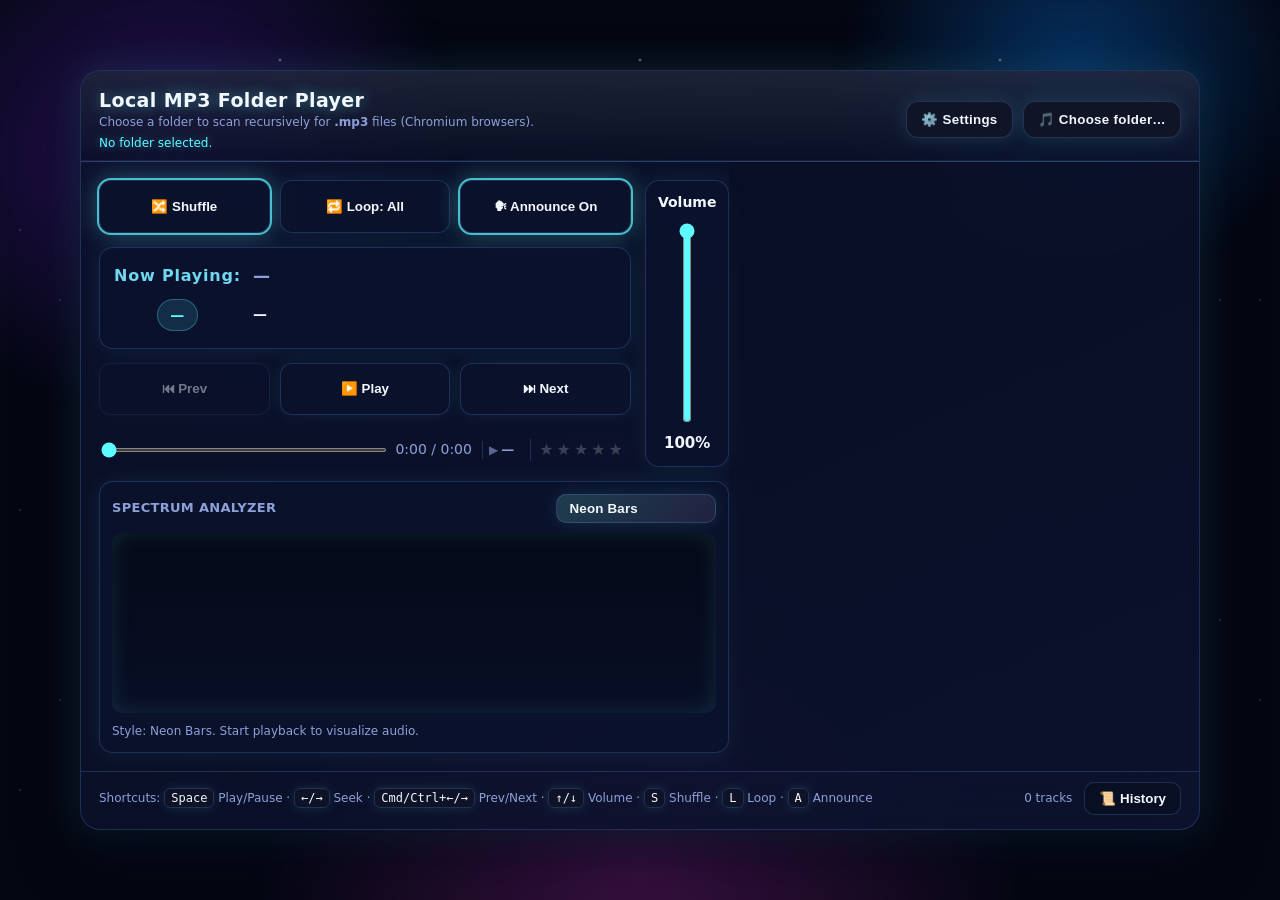
==== commit f775dda7: "Merge pull request #36 from NightVsKnight/copilot/track-play-counts-per-song Track automatic play co" ====
--- a/player.html
+++ b/player.html
@@ -16,6 +16,7 @@
     --glow: rgba(93, 251, 255, 0.45);
     --ctrl-min: 120px;
     --playlist-width: clamp(420px, 42%, 600px);
+    --playcount-col: 3.6ch;
   }
   * { box-sizing: border-box; }
   body {
@@ -170,7 +171,7 @@
     pointer-events: none;
   }
   .seek {
-    display: grid; grid-template-columns: 1fr auto auto; align-items: center; gap: 10px; margin-top: 4px;
+    display: grid; grid-template-columns: 1fr auto auto auto; align-items: center; gap: 10px; margin-top: 4px;
   }
   input[type="range"] {
     width: 100%; accent-color: var(--accent);
@@ -279,13 +280,23 @@
   .now-rating .star.filled { color: #ffd700; text-shadow: 0 0 8px rgba(255, 215, 0, 0.6); }
   .now-rating .star.hover-fill { color: #ffd700; }
   .now-rating .star:hover { transform: scale(1.15); }
+  
+  .now-play-count {
+    display: inline-flex; align-items: center; justify-content: center; gap: 3px; padding: 0 6px;
+    font-size: 13px; color: var(--muted); font-variant-numeric: tabular-nums;
+    border-left: 1px solid var(--border);
+    min-width: var(--playcount-col);
+    justify-self: center;
+  }
+  .now-play-count .count-icon { opacity: 0.6; font-size: 12px; }
+  .now-play-count .count-value { font-weight: 600; }
 
   .list {
     padding: 12px; overflow: auto; max-height: 610px;
     background: linear-gradient(180deg, rgba(8, 14, 36, 0.55), rgba(8, 14, 36, 0.2));
   }
   .item {
-    display: grid; grid-template-columns: auto 1fr auto auto; align-items: center; gap: 10px;
+    display: grid; grid-template-columns: auto 1fr auto auto auto; align-items: center; gap: 10px;
     padding: 10px 12px; border-radius: 12px; cursor: pointer; user-select: none;
     transition: background-color .18s ease, box-shadow .18s ease, transform .18s ease;
   }
@@ -293,6 +304,20 @@
   .item.active { background: rgba(93, 251, 255, 0.16); outline: 1px solid rgba(93, 251, 255, 0.45); box-shadow: 0 0 24px rgba(93, 251, 255, 0.25); }
   .num { color: var(--muted); width: 2ch; text-align: right; text-shadow: 0 0 6px rgba(93, 251, 255, 0.35); }
   .name { overflow: hidden; text-overflow: ellipsis; white-space: nowrap; }
+  .dur {
+    color: var(--muted);
+    font-variant-numeric: tabular-nums;
+    text-align: right;
+    justify-self: end;
+  }
+  .play-count { 
+    color: var(--muted); font-size: 12px; text-align: center; 
+    font-variant-numeric: tabular-nums;
+    opacity: 0.8;
+    width: var(--playcount-col);
+    display: flex; align-items: center; justify-content: center;
+  }
+  .play-count:not(:empty)::before { content: '▶'; opacity: 0.6; margin-right: 2px; font-size: 11px; }
   .rating {
     display: flex;
     gap: 2px;
@@ -307,13 +332,9 @@
   .rating .star.filled { color: #ffd700; text-shadow: 0 0 8px rgba(255, 215, 0, 0.6); }
   .rating .star.hover-fill { color: #ffd700; }
   .rating .star:hover { transform: scale(1.15); }
-  .dur {
-    color: var(--muted);
-    font-variant-numeric: tabular-nums;
-    text-align: right;
-    justify-self: end;
-  }
+
   .footer-actions { display: flex; align-items: center; gap: 12px; }
+
   .history-btn {
     appearance: none; border: 1px solid var(--border); border-radius: 10px;
     background: rgba(9, 15, 33, 0.78); color: var(--text); font-weight: 600;
@@ -323,6 +344,7 @@
     border-color: rgba(93, 251, 255, 0.55);
     box-shadow: 0 0 20px rgba(93, 251, 255, 0.25);
   }
+  
   .history-overlay {
     position: fixed; inset: 0; display: flex; align-items: center; justify-content: center;
     padding: 32px; background: rgba(4, 7, 18, 0.82); backdrop-filter: blur(8px);
@@ -574,6 +596,10 @@
         <div class="seek">
           <input id="seek" type="range" min="0" max="1000" value="0" />
           <div class="time"><span id="tCur">0:00</span> / <span id="tTot">0:00</span></div>
+          <div class="now-play-count" id="nowPlayCount" title="Play count">
+            <span class="count-icon">▶</span>
+            <span class="count-value" id="nowPlayCountValue">—</span>
+          </div>
           <div class="now-rating" id="nowRating" title="Rate this track">
             <span class="star" data-rating="1">★</span>
             <span class="star" data-rating="2">★</span>
@@ -636,6 +662,7 @@
                 <th scope="col">Artist • Path</th>
                 <th scope="col">Listened</th>
                 <th scope="col">% Heard</th>
+                <th scope="col">Plays</th>
                 <th scope="col">Status</th>
                 <th scope="col" aria-label="Actions">Actions</th>
               </tr>
@@ -698,6 +725,7 @@
   const nowTitleEl  = document.getElementById('nowTitle');
   const nowArtistEl = document.getElementById('nowArtist');
   const nowTrackNumberEl = document.getElementById('nowTrackNumber');
+  const nowPlayCountEl = document.getElementById('nowPlayCountValue');
   const countEl     = document.getElementById('count');
 
   const prevBtn     = document.getElementById('prevBtn');
@@ -731,6 +759,7 @@
   const STORE_NAME = 'handles';
   const HISTORY_STORE = 'play-history';
   const RATINGS_STORE = 'track-ratings';
+  const PLAY_COUNTS_STORE = 'play-counts';
   const HISTORY_INDEX = 'by-started-at';
   const LAST_KEY = 'last-folder';
   const SHUFFLE_KEY = 'shuffle-enabled';
@@ -743,6 +772,8 @@
   const TEXT_FILE_ENABLED_KEY = 'text-file-enabled';
   const HISTORY_RENDER_LIMIT = 200;
   const HISTORY_MAX_ENTRIES = 500;
+  // Play count threshold: A track is counted as "played" if at least 50% of its duration is heard.
+  // This prevents accidental skips from inflating counts while still capturing genuine listens.
   const SKIP_THRESHOLD = 0.5;
   const REWIND_RATIO_THRESHOLD = 1.005;
   const HEARD_LOW_RATIO_THRESHOLD = 0.995;
@@ -753,13 +784,16 @@
   const HISTORY_TIME_FORMATTER = new Intl.DateTimeFormat(undefined, { dateStyle: 'short', timeStyle: 'short' });
   const HISTORY_TIME_CACHE = new Map();
   let trackRatings = new Map();
+  let trackPlayCounts = new Map();
 
   const getHandleDb = () => {
     if (!('indexedDB' in window)) return null;
     if (!handleDbPromise) {
       handleDbPromise = new Promise((resolve, reject) => {
+        // Version 2: Added HISTORY_STORE for playback session tracking
         // Version 3: Added RATINGS_STORE for track ratings
-        const req = indexedDB.open(DB_NAME, 3);
+        // Version 4: Added PLAY_COUNTS_STORE for tracking play counts
+        const req = indexedDB.open(DB_NAME, 4);
         req.onerror = () => reject(req.error);
         req.onupgradeneeded = () => {
           const db = req.result;
@@ -771,6 +805,9 @@
           if (!db.objectStoreNames.contains(RATINGS_STORE)) {
             db.createObjectStore(RATINGS_STORE);
           }
+          if (!db.objectStoreNames.contains(PLAY_COUNTS_STORE)) {
+            db.createObjectStore(PLAY_COUNTS_STORE);
+          }
         };
         req.onsuccess = () => resolve(req.result);
       }).catch(err => {
@@ -838,6 +875,51 @@
         const cursor = event.target.result;
         if (cursor) {
           trackRatings.set(cursor.key, cursor.value);
+          cursor.continue();
+        }
+      };
+      tx.oncomplete = () => resolve();
+      tx.onerror = () => reject(tx.error);
+    });
+  };
+
+  const getPlayCount = async (trackKey) => {
+    const db = await getHandleDb();
+    if (!db) return 0;
+    return await new Promise((resolve, reject) => {
+      const tx = db.transaction(PLAY_COUNTS_STORE, 'readonly');
+      const req = tx.objectStore(PLAY_COUNTS_STORE).get(trackKey);
+      req.onsuccess = () => resolve(req.result ?? 0);
+      req.onerror = () => reject(req.error);
+    });
+  };
+
+  const incrementPlayCount = async (trackKey) => {
+    const db = await getHandleDb();
+    if (!db) return 0;
+    const currentCount = await getPlayCount(trackKey);
+    const newCount = currentCount + 1;
+    await new Promise((resolve, reject) => {
+      const tx = db.transaction(PLAY_COUNTS_STORE, 'readwrite');
+      tx.objectStore(PLAY_COUNTS_STORE).put(newCount, trackKey);
+      tx.oncomplete = resolve;
+      tx.onerror = () => reject(tx.error);
+    });
+    trackPlayCounts.set(trackKey, newCount);
+    return newCount;
+  };
+
+  const loadAllPlayCounts = async () => {
+    const db = await getHandleDb();
+    if (!db) return;
+    return await new Promise((resolve, reject) => {
+      const tx = db.transaction(PLAY_COUNTS_STORE, 'readonly');
+      const store = tx.objectStore(PLAY_COUNTS_STORE);
+      const req = store.openCursor();
+      req.onsuccess = (event) => {
+        const cursor = event.target.result;
+        if (cursor) {
+          trackPlayCounts.set(cursor.key, cursor.value);
           cursor.continue();
         }
       };
@@ -1791,6 +1873,13 @@
       percentCell.appendChild(percentSpan);
       row.appendChild(percentCell);
 
+      const playCountCell = document.createElement('td');
+      playCountCell.className = 'time-cell';
+      const currentPlayCount = trackPlayCounts.get(entry.trackKey) || 0;
+      playCountCell.textContent = currentPlayCount > 0 ? String(currentPlayCount) : '—';
+      playCountCell.title = currentPlayCount > 0 ? `Played ${currentPlayCount} time${currentPlayCount === 1 ? '' : 's'}` : 'Not counted as played yet';
+      row.appendChild(playCountCell);
+
       const statusCell = document.createElement('td');
       statusCell.className = 'status-cell';
       let statusInfo;
@@ -2024,7 +2113,7 @@
       : (Number.isFinite(track.duration) ? track.duration : null);
     activeSession = {
       trackKey: key,
-      trackName: track.displayName || track.name,
+      trackName: details.title || track.displayName || track.name,
       artist: details.artist || '',
       relativePath,
       duration: durationGuess,
@@ -2142,6 +2231,23 @@
     addHistoryEntry(entry).catch(err => {
       console.error('Failed recording play history', err);
     });
+    // Increment play count if track was played to completion (≥50% heard)
+    // This definition balances genuine listens vs. accidental skips.
+    if (percentPlayed !== null && percentPlayed >= SKIP_THRESHOLD) {
+      incrementPlayCount(entry.trackKey).then(newCount => {
+        // Update the UI for the current track if it's still in the list
+        const trackIndex = tracks.findIndex(t => trackKey(t) === entry.trackKey);
+        if (trackIndex >= 0) {
+          updateTrackPlayCountDisplay(trackIndex, newCount);
+          // Also update Now Playing if this track is currently loaded (even if paused)
+          if (trackIndex === current) {
+            updateNowPlayingPlayCount(newCount);
+          }
+        }
+      }).catch(err => {
+        console.error('Failed incrementing play count', err);
+      });
+    }
   };
 
   const readAnnouncePreference = () => {
@@ -2648,7 +2754,8 @@
 
     const nameEl = document.createElement('div');
     nameEl.className = 'name';
-    nameEl.textContent = track.displayName;
+    const details = buildAnnouncementDetails(track);
+    nameEl.textContent = details.title || track.displayName;
 
     const ratingEl = document.createElement('div');
     ratingEl.className = 'rating';
@@ -2687,11 +2794,17 @@
       ratingEl.appendChild(star);
     }
 
+    const playCountEl = document.createElement('div');
+    playCountEl.className = 'play-count';
+    const currentPlayCount = trackPlayCounts.get(key) || 0;
+    playCountEl.textContent = currentPlayCount > 0 ? String(currentPlayCount) : '';
+    playCountEl.title = currentPlayCount > 0 ? `Played ${currentPlayCount} time${currentPlayCount === 1 ? '' : 's'}` : '';
+
     const durEl = document.createElement('div');
     durEl.className = 'dur';
     durEl.textContent = isFinite(track.duration) ? fmtTime(track.duration) : '';
 
-    row.append(icon, nameEl, durEl, ratingEl);
+    row.append(icon, nameEl, durEl, playCountEl, ratingEl);
     row.addEventListener('click', (e) => {
       if (e.target.closest('.rating')) return;
       playIndex(index, {autoplay:true, skipReason:'manual'});
@@ -2703,12 +2816,19 @@
       }
     });
 
-    trackRefs.set(index, { row, durEl, ancestors });
+    trackRefs.set(index, { row, durEl, playCountEl, ancestors });
     if (!isFinite(track.duration)) {
       primeDuration(index, durEl);
     }
 
     return row;
+  }
+
+  function updateTrackPlayCountDisplay(index, count) {
+    const ref = trackRefs.get(index);
+    if (!ref || !ref.playCountEl) return;
+    ref.playCountEl.textContent = count > 0 ? String(count) : '';
+    ref.playCountEl.title = count > 0 ? `Played ${count} time${count === 1 ? '' : 's'}` : '';
   }
 
   function updateTrackRatingDisplay(row, rating) {
@@ -2732,6 +2852,15 @@
         star.classList.remove('filled');
       }
     });
+  }
+
+  function updateNowPlayingPlayCount(count) {
+    if (!nowPlayCountEl) return;
+    nowPlayCountEl.textContent = count > 0 ? String(count) : '—';
+    const parent = nowPlayCountEl.parentElement;
+    if (parent) {
+      parent.title = count > 0 ? `Played ${count} time${count === 1 ? '' : 's'}` : 'Not played yet';
+    }
   }
 
   function setupNowPlayingRating() {
@@ -2854,6 +2983,7 @@
     const details = recordPendingAnnouncement(tr, { skipReason });
     audio.src = tr.url;
     if (nowTitleEl) {
+      const displayTitle = (details && details.title) ? details.title : tr.displayName;
       const youtubeUrl = resolveYouTubeUrlFromTrack(tr);
       if (youtubeUrl) {
         nowTitleEl.innerHTML = '';
@@ -2862,16 +2992,17 @@
         link.href = youtubeUrl;
         link.target = '_blank';
         link.rel = 'noopener';
-        link.textContent = tr.displayName;
+        link.textContent = displayTitle;
         nowTitleEl.appendChild(link);
       } else {
-        nowTitleEl.textContent = tr.displayName;
+        nowTitleEl.textContent = displayTitle;
       }
     }
     if (nowArtistEl) nowArtistEl.textContent = (details && details.artist) ? details.artist : '—';
     if (nowTrackNumberEl) nowTrackNumberEl.textContent = fmtTrackNumber(current);
     const key = trackKey(tr);
     updateNowPlayingRating(trackRatings.get(key) || 0);
+    updateNowPlayingPlayCount(trackPlayCounts.get(key) || 0);
     highlightActive();
     updateMediaSessionMetadata(tr);
     putStoreValue(LAST_TRACK_KEY, trackKey(tr)).catch(err => {
@@ -2963,6 +3094,9 @@
   loadHistoryEntries();
   loadAllRatings().catch(err => {
     console.error('Failed loading track ratings', err);
+  });
+  loadAllPlayCounts().catch(err => {
+    console.error('Failed loading play counts', err);
   });
   setupNowPlayingRating();
 
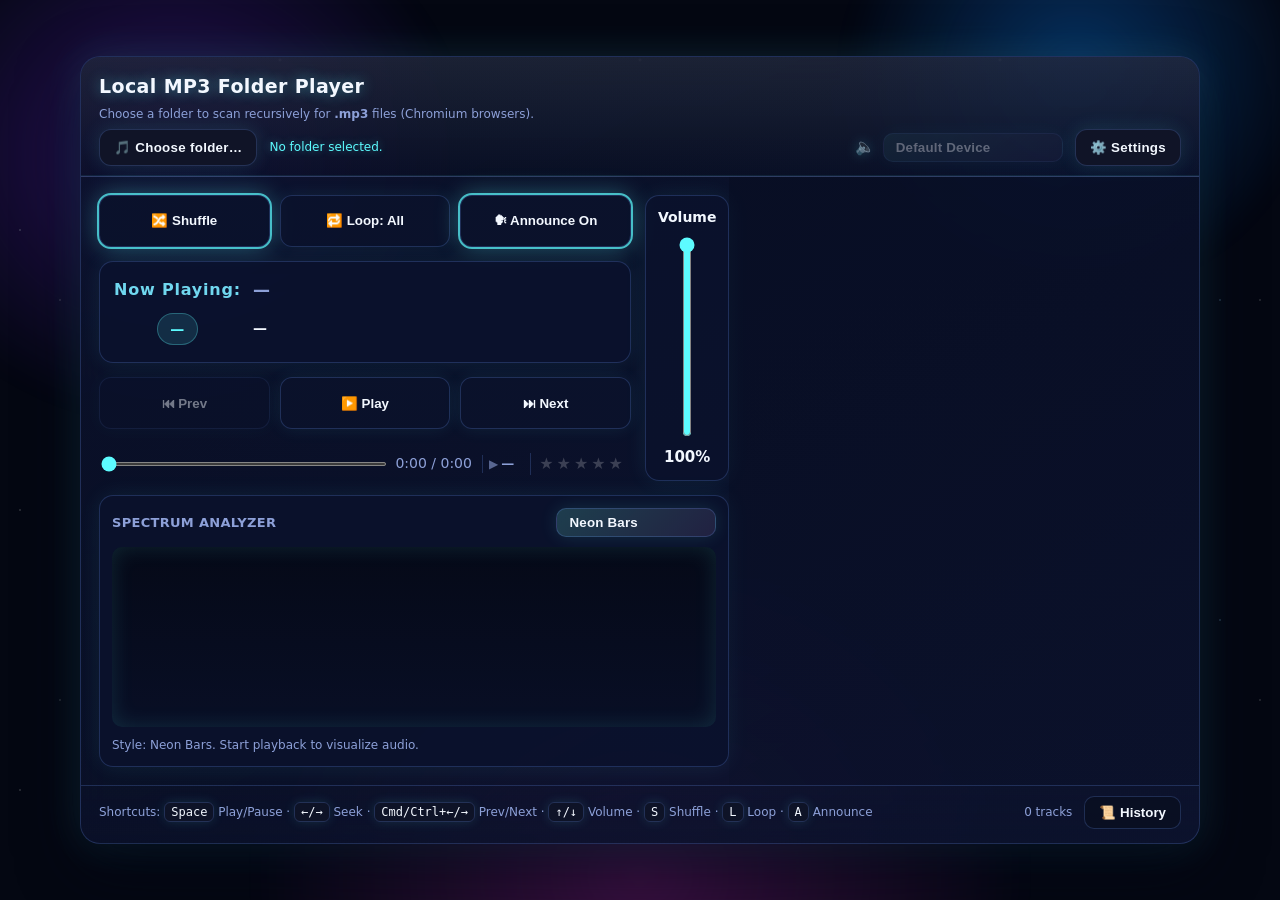
==== commit b0e9b78f: "Polish audio output UX and stabilize visualizer capture routing   - surface the audio output selecto" ====
--- a/player.html
+++ b/player.html
@@ -459,7 +459,24 @@
     padding: 2px 6px; border-radius: 6px; color: var(--text); box-shadow: 0 0 12px rgba(93, 251, 255, 0.12);
   }
   .hide { display: none !important; }
-  .button-group { display: flex; gap: 10px; }
+  .audio-output-control {
+    display: flex; align-items: center; gap: 8px;
+  }
+  .audio-output-control.is-disabled { opacity: 0.6; }
+  .audio-output-icon { font-size: 16px; color: var(--accent); filter: drop-shadow(0 0 6px rgba(93, 251, 255, 0.35)); }
+  .audio-output-select { min-width: 180px; }
+  .header-title { display: flex; flex-direction: column; gap: 6px; width: 100%; }
+  .header-hint { margin: 0; }
+  .header-controls {
+    display: flex; align-items: center; justify-content: space-between;
+    gap: 16px; flex-wrap: wrap;
+  }
+  .header-controls-left {
+    display: flex; align-items: center; gap: 12px;
+    flex: 1 1 auto; min-width: 260px;
+  }
+  .header-controls-left .folder-path { margin: 0; }
+  .header-controls-right { display: flex; align-items: center; gap: 12px; }
   
   /* Settings modal */
   .modal-backdrop {
@@ -560,14 +577,24 @@
 <body>
   <div class="app" role="application" aria-label="Local MP3 Folder Player">
     <header>
-      <div>
+      <div class="header-title">
         <h1>Local MP3 Folder Player</h1>
-        <div class="hint">Choose a folder to scan recursively for <strong>.mp3</strong> files (Chromium browsers).</div>
-        <div class="folder-path" id="folderPath" aria-live="polite">No folder selected.</div>
-      </div>
-      <div class="button-group">
-        <button class="choose" id="settingsBtn" title="Settings">⚙️ Settings</button>
-        <button class="choose" id="chooseBtn">🎵 Choose folder…</button>
+        <p class="hint header-hint">Choose a folder to scan recursively for <strong>.mp3</strong> files (Chromium browsers).</p>
+        <div class="header-controls">
+          <div class="header-controls-left">
+            <button class="choose" id="chooseBtn">🎵 Choose folder…</button>
+            <div class="folder-path" id="folderPath" aria-live="polite">No folder selected.</div>
+          </div>
+          <div class="header-controls-right">
+            <div class="audio-output-control" id="audioOutputControl" title="Select audio output device">
+              <span class="audio-output-icon" aria-hidden="true">🔈</span>
+              <select id="audioOutputSelect" class="viz-select audio-output-select" aria-label="Audio output device" title="Select audio output device" disabled>
+                <option value="default">Default Device</option>
+              </select>
+            </div>
+            <button class="choose" id="settingsBtn" title="Settings">⚙️ Settings</button>
+          </div>
+        </div>
       </div>
     </header>
 
@@ -753,6 +780,8 @@
   const configureTextFileBtn = document.getElementById('configureTextFileBtn');
   const textFileStatus = document.getElementById('textFileStatus');
   const toastContainer = document.getElementById('toastContainer');
+  const audioOutputSelect = document.getElementById('audioOutputSelect');
+  const audioOutputControl = document.getElementById('audioOutputControl');
 
   /** Persistence */
   const DB_NAME = 'lwa-player';
@@ -770,6 +799,7 @@
   const VOLUME_KEY = 'lwa-volume';
   const TEXT_FILE_HANDLE_KEY = 'text-file-handle';
   const TEXT_FILE_ENABLED_KEY = 'text-file-enabled';
+  const AUDIO_SINK_ID_KEY = 'audio-sink-id';
   const HISTORY_RENDER_LIMIT = 200;
   const HISTORY_MAX_ENTRIES = 500;
   // Play count threshold: A track is counted as "played" if at least 50% of its duration is heard.
@@ -1344,7 +1374,12 @@
   let vizMode = DEFAULT_VIZ_MODE;
   let vizAudioCtx = null;
   let vizAnalyser = null;
-  let vizSourceNode = null;
+  let vizStreamSourceNode = null;
+  let vizElementSourceNode = null;
+  let vizSilentGainNode = null;
+  let vizUsingCaptureStream = false;
+  let vizCaptureStream = null;
+  let vizAnalyserOutputConnected = false;
   let vizFreqData = null;
   let vizTimeData = null;
   let vizFrame = null;
@@ -1448,7 +1483,136 @@
     return bins;
   };
 
-  const ensureVisualizerNodes = () => {
+  const disconnectVisualizerStreamSource = () => {
+    if (vizStreamSourceNode) {
+      try { vizStreamSourceNode.disconnect(); } catch {}
+    }
+    vizStreamSourceNode = null;
+    vizCaptureStream = null;
+  };
+
+  const disconnectVisualizerElementSource = () => {
+    if (vizElementSourceNode) {
+      try { vizElementSourceNode.disconnect(); } catch {}
+    }
+  };
+
+  const ensureAnalyserOutput = () => {
+    if (!vizAudioCtx || !vizAnalyser) return;
+    if (!vizSilentGainNode) {
+      vizSilentGainNode = vizAudioCtx.createGain();
+      vizSilentGainNode.gain.value = 0;
+    }
+    if (!vizAnalyserOutputConnected) {
+      vizAnalyser.connect(vizSilentGainNode);
+      vizSilentGainNode.connect(vizAudioCtx.destination);
+      vizAnalyserOutputConnected = true;
+    }
+  };
+
+  const attachElementSource = () => {
+    disconnectVisualizerStreamSource();
+    try {
+      if (!vizElementSourceNode) {
+        vizElementSourceNode = vizAudioCtx.createMediaElementSource(audio);
+      }
+      try { vizElementSourceNode.disconnect(); } catch {}
+      vizElementSourceNode.connect(vizAnalyser);
+      ensureAnalyserOutput();
+      vizUsingCaptureStream = false;
+      return true;
+    } catch (err) {
+      console.error('Unable to create MediaElementSource', err);
+      return false;
+    }
+  };
+
+  const attachCaptureStream = (stream) => {
+    if (!stream) return false;
+    disconnectVisualizerStreamSource();
+    disconnectVisualizerElementSource();
+    try {
+      vizCaptureStream = stream;
+      vizStreamSourceNode = vizAudioCtx.createMediaStreamSource(stream);
+      vizStreamSourceNode.connect(vizAnalyser);
+      ensureAnalyserOutput();
+      vizUsingCaptureStream = true;
+      return true;
+    } catch (err) {
+      audioOutputError('visualizer:attach-capture-failed', err);
+      vizUsingCaptureStream = false;
+      return false;
+    }
+  };
+
+  const captureActiveAudioStream = () => {
+    if (typeof audio.captureStream !== 'function') return null;
+    try {
+      const stream = audio.captureStream();
+      if (!stream) return null;
+      const tracks = typeof stream.getAudioTracks === 'function' ? stream.getAudioTracks() : [];
+      if (!tracks.length) return null;
+      const hasLiveTrack = tracks.some(track => track.readyState !== 'ended');
+      if (!hasLiveTrack && !stream.active) return null;
+      return stream;
+    } catch (err) {
+      audioOutputWarn('visualizer:capture-error', err);
+      return null;
+    }
+  };
+
+  const isCaptureStreamStale = () => {
+    if (!vizUsingCaptureStream) return true;
+    if (!vizCaptureStream) return true;
+    if (typeof vizCaptureStream.getAudioTracks !== 'function') return true;
+    const tracks = vizCaptureStream.getAudioTracks();
+    if (!tracks.length) return true;
+    return tracks.every(track => track.readyState === 'ended');
+  };
+
+  const refreshVisualizerSource = ({ forceCapture = false } = {}) => {
+    if (!vizAudioCtx || !vizAnalyser) return false;
+    const captureSupported = typeof audio.captureStream === 'function';
+    if (vizUsingCaptureStream && isCaptureStreamStale()) {
+      audioOutputInfo('visualizer:stream-refresh', { mode: 'discard-stale-capture' });
+      disconnectVisualizerStreamSource();
+      vizUsingCaptureStream = false;
+    }
+    if (captureSupported && (forceCapture || !vizUsingCaptureStream)) {
+      const stream = captureActiveAudioStream();
+      if (stream) {
+        const sameStream = stream === vizCaptureStream;
+        if (sameStream && vizStreamSourceNode && !forceCapture) {
+          const tracks = stream.getAudioTracks ? stream.getAudioTracks() : [];
+          const hasLiveTrack = tracks.some(track => track.readyState !== 'ended');
+          if (hasLiveTrack) {
+            return false;
+          }
+        }
+        if (sameStream && forceCapture) {
+          disconnectVisualizerStreamSource();
+        }
+        if (attachCaptureStream(stream)) {
+          audioOutputInfo('visualizer:stream-refresh', { mode: 'capture' });
+          return true;
+        }
+      } else if (forceCapture) {
+        disconnectVisualizerStreamSource();
+      }
+    }
+
+    if (!vizStreamSourceNode && !vizElementSourceNode) {
+      if (attachElementSource()) {
+        audioOutputInfo('visualizer:stream-refresh', { mode: 'element' });
+        return true;
+      }
+    } else if (!vizUsingCaptureStream) {
+      ensureAnalyserOutput();
+    }
+    return false;
+  };
+
+  const ensureVisualizerNodes = ({ forceCapture = false } = {}) => {
     if (!AudioContextCtor || !vizCanvas || !vizCtx) return false;
     if (!vizAudioCtx) {
       try {
@@ -1467,10 +1631,10 @@
       vizAnalyser.minDecibels = -100;
       vizAnalyser.maxDecibels = 0;
     }
-    if (!vizSourceNode) {
-      vizSourceNode = vizAudioCtx.createMediaElementSource(audio);
-      vizSourceNode.connect(vizAnalyser);
-      vizAnalyser.connect(vizAudioCtx.destination);
+    refreshVisualizerSource({ forceCapture });
+    if (!vizStreamSourceNode && !vizElementSourceNode) {
+      audioOutputWarn('visualizer:source-missing', 'No audio source available for visualizer');
+      return false;
     }
     if (vizAudioCtx.state === 'suspended') {
       vizAudioCtx.resume().catch(err => {
@@ -1625,7 +1789,12 @@
   };
 
   const startVisualizer = () => {
-    if (!ensureVisualizerNodes()) return;
+    if (!ensureVisualizerNodes({ forceCapture: true })) return;
+    if (typeof window !== 'undefined') {
+      window.setTimeout(() => {
+        refreshVisualizerSource({ forceCapture: true });
+      }, 250);
+    }
     if (!vizFrame) {
       vizFrame = requestAnimationFrame(renderVisualizer);
     }
@@ -2297,6 +2466,8 @@
         supported: false,
         speak: () => {},
         cancel: () => {},
+        setVolume: () => {},
+        getVolume: () => 1,
       };
     }
 
@@ -2310,6 +2481,7 @@
     let voice = null;
     let queued = null;
     let awaitingVoices = false;
+    let defaultVolume = 1;
 
     function pickVoice() {
       const voices = synth.getVoices();
@@ -2366,7 +2538,8 @@
         utter.voice = voice;
         utter.lang = voice.lang;
       }
-      utter.volume = opts.volume ?? 1;
+      const requestedVolume = typeof opts.volume === 'number' ? opts.volume : defaultVolume;
+      utter.volume = Math.max(0, Math.min(1, requestedVolume));
       utter.rate = opts.rate ?? 1;
       utter.pitch = opts.pitch ?? 1;
       synth.speak(utter);
@@ -2377,7 +2550,16 @@
       queued = null;
     }
 
-    return { supported: true, speak, cancel };
+    function setVolume(value) {
+      const normalized = Number.isFinite(value) ? value : 1;
+      defaultVolume = Math.max(0, Math.min(1, normalized));
+    }
+
+    function getVolume() {
+      return defaultVolume;
+    }
+
+    return { supported: true, speak, cancel, setVolume, getVolume };
   }
 
   /** Text File Export for OBS */
@@ -2564,6 +2746,421 @@
       showToast('Failed to configure text file. Please try again.', 'error', 'Configuration Error');
     }
   };
+
+  /** Audio Output Device Selection */
+  let audioSinkSupported = false;
+  let selectedSinkId = 'default';
+  let audioDevices = [];
+  const DEVICE_ID_PREVIEW_LENGTH = 8; // Characters to show when device label is unavailable
+  const SINK_SWITCH_RETRY_DELAYS = [75, 150, 400];
+  const RETRYABLE_SINK_ERRORS = new Set(['AbortError', 'NotAllowedError', 'NotFoundError']);
+
+  const debugTimestamp = () => {
+    const ts = new Date().toISOString();
+    return ts.replace('T', ' ').replace('Z', '');
+  };
+  const audioOutputLog = (method, level, ...args) => {
+    const prefix = `[AudioOutput ${debugTimestamp()}]`;
+    const payload = args.length === 1 ? args[0] : args;
+    try {
+      (console[level] || console.log)(prefix, method, payload);
+    } catch {
+      console.log(prefix, method, payload);
+    }
+  };
+  const audioOutputInfo = (method, ...args) => audioOutputLog(method, 'info', ...args);
+  const audioOutputWarn = (method, ...args) => audioOutputLog(method, 'warn', ...args);
+  const audioOutputError = (method, ...args) => audioOutputLog(method, 'error', ...args);
+  const audioOutputDebug = (method, ...args) => audioOutputLog(method, 'log', ...args);
+
+  const describeDeviceForLog = (device) => {
+    if (!device) return 'Unknown device';
+    const base = device.label || (device.deviceId ? `Device ${device.deviceId.substring(0, DEVICE_ID_PREVIEW_LENGTH)}` : 'Unnamed device');
+    if (!device.deviceId) return base;
+    return `${base} [${device.deviceId}]`;
+  };
+  const normalizeSinkId = (sinkId) => {
+    if (!sinkId) return 'default';
+    return sinkId === 'undefined' ? 'default' : sinkId;
+  };
+  const getDeviceBySinkId = (sinkId) => {
+    const normalized = normalizeSinkId(sinkId);
+    return audioDevices.find(d => d.deviceId === normalized);
+  };
+  const wait = (ms) => new Promise(resolve => setTimeout(resolve, ms));
+
+  const tryUpgradeVisualizerToCaptureStream = () => {
+    if (!vizAudioCtx || !vizAnalyser) return false;
+    const upgraded = refreshVisualizerSource({ forceCapture: true });
+    if (upgraded && vizUsingCaptureStream) {
+      audioOutputInfo('visualizer:upgrade-to-capture', { success: true });
+    }
+    return upgraded;
+  };
+
+  const checkAudioOutputSupport = () => {
+    // Check if setSinkId is supported on HTMLMediaElement
+    audioSinkSupported = typeof audio.setSinkId === 'function';
+    audioOutputInfo('support-check', { supported: audioSinkSupported });
+    return audioSinkSupported;
+  };
+
+  const updateAudioOutputStatus = () => {
+    if (!audioOutputSelect) return;
+
+    const applyState = (disabled, title) => {
+      audioOutputSelect.disabled = disabled;
+      const resolvedTitle = title || (disabled ? 'Audio output device selection unavailable.' : 'Select audio output device');
+      audioOutputSelect.title = resolvedTitle;
+      if (audioOutputControl) {
+        audioOutputControl.classList.toggle('is-disabled', Boolean(disabled));
+        audioOutputControl.title = resolvedTitle;
+      }
+    };
+    
+    if (!audioSinkSupported) {
+      applyState(true, 'Audio output selection not supported in this browser.');
+      audioOutputInfo('status-update', { state: 'unsupported' });
+      audioOutputSelect.value = 'default';
+      return;
+    }
+    
+    if (audioDevices.length === 0) {
+      applyState(true, 'No audio output devices found.');
+      audioOutputInfo('status-update', { state: 'no-devices' });
+      return;
+    }
+
+    applyState(false, 'Select audio output device');
+    
+    const resolvedSinkId = selectedSinkId || 'default';
+    const currentDevice = audioDevices.find(d => d.deviceId === resolvedSinkId);
+    const defaultDevice = audioDevices.find(d => d.deviceId === 'default');
+    if (audioOutputSelect && audioOutputSelect.options.length > 0) {
+      const defaultOption = audioOutputSelect.querySelector('option[value="default"]');
+      if (defaultOption) {
+        const defaultLabel = defaultDevice && defaultDevice.label ? `${defaultDevice.label} (Default)` : 'Default Device';
+        defaultOption.textContent = defaultLabel;
+      }
+    }
+    const deviceName = currentDevice && currentDevice.label
+      ? currentDevice.label
+      : (resolvedSinkId === 'default'
+          ? (defaultDevice && defaultDevice.label ? `${defaultDevice.label} (Default)` : 'Default Device')
+          : describeDeviceForLog(currentDevice));
+    const statusTitle = `Audio output: ${deviceName}`;
+    audioOutputSelect.title = statusTitle;
+    if (audioOutputControl) audioOutputControl.title = statusTitle;
+    audioOutputInfo('status-update', {
+      state: 'active',
+      sinkId: resolvedSinkId,
+      device: currentDevice ? describeDeviceForLog(currentDevice) : 'Default Device'
+    });
+  };
+
+  const enumerateAudioOutputDevices = async () => {
+    if (!audioSinkSupported) {
+      audioDevices = [];
+      audioOutputWarn('enumerate:unsupported', 'setSinkId not supported; skipping enumeration');
+      return audioDevices;
+    }
+
+    if (!navigator.mediaDevices || typeof navigator.mediaDevices.enumerateDevices !== 'function') {
+      audioOutputWarn('enumerate:mediaDevices-missing', 'navigator.mediaDevices.enumerateDevices not available');
+      audioDevices = [];
+      return [];
+    }
+
+    try {
+      // First, try to enumerate devices
+      let devices = await navigator.mediaDevices.enumerateDevices();
+      let outputs = devices.filter(d => d.kind === 'audiooutput');
+      audioOutputInfo('enumerate:initial', {
+        devices: outputs.map(d => ({ id: d.deviceId, label: d.label, kind: d.kind }))
+      });
+      
+      // If we got no labeled devices, we may need to request permissions first
+      if (outputs.length === 0 || outputs.every(d => !d.label)) {
+        try {
+          // Workaround: Request microphone permission to trigger device enumeration with labels.
+          // Browsers require an active media permission grant before exposing device labels
+          // for privacy reasons. We request audio input permission, which also unlocks
+          // audio output device labels, then immediately release the stream.
+          const stream = await navigator.mediaDevices.getUserMedia({ audio: true });
+          // Immediately stop all tracks - we only needed this to trigger permission
+          stream.getTracks().forEach(track => track.stop());
+          audioOutputInfo('enumerate:permission-granted', 'Requested audio permission to reveal labels');
+          
+          // Now re-enumerate with labels
+          devices = await navigator.mediaDevices.enumerateDevices();
+          outputs = devices.filter(d => d.kind === 'audiooutput');
+        } catch (permErr) {
+          audioOutputWarn('enumerate:permission-error', permErr);
+          // Continue with unlabeled devices
+        }
+      }
+      
+      audioDevices = outputs;
+      audioOutputInfo('enumerate:complete', {
+        count: outputs.length,
+        devices: outputs.map(d => ({ id: d.deviceId, label: d.label, kind: d.kind }))
+      });
+      return outputs;
+    } catch (err) {
+      audioOutputError('enumerate:failure', err);
+      audioDevices = [];
+      return [];
+    }
+  };
+
+  const populateAudioOutputSelect = (devices = []) => {
+    if (!audioOutputSelect) return;
+    
+    audioOutputInfo('select:populate:start', {
+      deviceCount: devices.length,
+      requestedSelection: selectedSinkId || 'default'
+    });
+
+    const defaultOption = audioOutputSelect.querySelector('option[value="default"]');
+    if (defaultOption) {
+      const defaultDevice = devices.find(d => d.deviceId === 'default');
+      defaultOption.textContent = defaultDevice && defaultDevice.label
+        ? `${defaultDevice.label} (Default)`
+        : 'Default Device';
+    }
+    
+    // Clear existing options except the first (default)
+    while (audioOutputSelect.options.length > 1) {
+      audioOutputSelect.remove(1);
+    }
+    
+    // Add device options
+    devices.forEach(device => {
+      if (!device || device.deviceId === 'default') return;
+      const option = document.createElement('option');
+      option.value = device.deviceId;
+      option.textContent = device.label || `Device ${device.deviceId.substring(0, DEVICE_ID_PREVIEW_LENGTH)}`;
+      audioOutputSelect.appendChild(option);
+    });
+    
+    const resolvedSinkId = selectedSinkId || 'default';
+    const hasSelection = resolvedSinkId === 'default' || devices.some(d => d.deviceId === resolvedSinkId);
+    if (!hasSelection && resolvedSinkId !== 'default') {
+      audioOutputWarn('select:populate:missing-selection', {
+        missingSinkId: resolvedSinkId
+      });
+    }
+    
+    audioOutputSelect.value = hasSelection ? resolvedSinkId : 'default';
+    audioOutputSelect.disabled = devices.length === 0;
+
+    audioOutputInfo('select:populate:end', {
+      appliedSelection: audioOutputSelect.value,
+      disabled: audioOutputSelect.disabled
+    });
+  };
+
+  const setAudioOutputDevice = async (sinkId) => {
+    if (!audioSinkSupported) {
+      audioOutputWarn('sink:set:unsupported', 'Audio output device selection not supported');
+      return false;
+    }
+
+    const targetSinkId = normalizeSinkId(sinkId);
+    const device = getDeviceBySinkId(targetSinkId);
+    const deviceDescription = device ? describeDeviceForLog(device) : (targetSinkId === 'default' ? 'Default device' : `Unknown device (${targetSinkId})`);
+    audioOutputInfo('sink:set:start', {
+      requestedSinkId: sinkId,
+      normalizedSinkId: targetSinkId,
+      device: deviceDescription
+    });
+
+    tryUpgradeVisualizerToCaptureStream();
+
+    let wasPlaying = false;
+    try {
+      wasPlaying = !audio.paused && !audio.ended;
+      if (wasPlaying) {
+        audio.pause();
+        audioOutputDebug('sink:set:paused', { reason: 'prepare setSinkId' });
+      }
+    } catch (pauseErr) {
+      audioOutputWarn('sink:set:pause-failed', pauseErr);
+      wasPlaying = false;
+    }
+
+    let lastError = null;
+    const maxAttempts = SINK_SWITCH_RETRY_DELAYS.length + 1;
+
+    for (let attempt = 0; attempt < maxAttempts; attempt++) {
+      try {
+        audioOutputDebug('sink:set:attempt', {
+          attempt: attempt + 1,
+          totalAttempts: maxAttempts,
+          sinkId: targetSinkId
+        });
+        await audio.setSinkId(targetSinkId);
+        audioOutputInfo('sink:set:success', {
+          attempt: attempt + 1,
+          sinkId: targetSinkId,
+          device: deviceDescription
+        });
+
+        selectedSinkId = targetSinkId;
+        await putStoreValue(AUDIO_SINK_ID_KEY, selectedSinkId);
+
+        if (wasPlaying) {
+          try {
+            await audio.play();
+            audioOutputDebug('sink:set:resumed', { sinkId: targetSinkId });
+          } catch (resumeErr) {
+            audioOutputWarn('sink:set:resume-failed', resumeErr);
+          }
+        }
+
+        updateAudioOutputStatus();
+        return true;
+      } catch (err) {
+        lastError = err;
+        const errorName = err && err.name ? err.name : 'Error';
+        const retryable = RETRYABLE_SINK_ERRORS.has(errorName);
+        audioOutputWarn('sink:set:attempt-failed', {
+          attempt: attempt + 1,
+          sinkId: targetSinkId,
+          error: {
+            name: errorName,
+            message: err && err.message ? err.message : String(err)
+          },
+          retryable
+        });
+
+        if (attempt < SINK_SWITCH_RETRY_DELAYS.length && retryable) {
+          const delay = SINK_SWITCH_RETRY_DELAYS[attempt];
+          audioOutputDebug('sink:set:retry-scheduled', { delayMs: delay });
+          await wait(delay);
+          continue;
+        }
+        break;
+      }
+    }
+
+    audioOutputError('sink:set:failure', {
+      sinkId: targetSinkId,
+      error: lastError
+    });
+    if (wasPlaying) {
+      try {
+        await audio.play();
+        audioOutputDebug('sink:set:resume-after-failure', { sinkId: normalizeSinkId(selectedSinkId) });
+      } catch (resumeErr) {
+        audioOutputWarn('sink:set:resume-after-failure-failed', resumeErr);
+      }
+    }
+    showToast('Failed to set audio output device. The device may no longer be available.', 'error', 'Output Error');
+    return false;
+  };
+
+  const loadAudioOutputConfig = async () => {
+    audioOutputInfo('config:load:start');
+    // Check support first
+    checkAudioOutputSupport();
+    
+    if (!audioSinkSupported) {
+      updateAudioOutputStatus();
+      return;
+    }
+    
+    // Load saved sink ID
+    try {
+      const savedSinkId = await getStoreValue(AUDIO_SINK_ID_KEY);
+      if (typeof savedSinkId === 'string') {
+        const normalized = normalizeSinkId(savedSinkId);
+        selectedSinkId = normalized;
+        if (normalized !== savedSinkId) {
+          await putStoreValue(AUDIO_SINK_ID_KEY, normalized);
+          audioOutputInfo('config:load:normalized-sink', { original: savedSinkId, normalized });
+        }
+      }
+    } catch (err) {
+      audioOutputWarn('config:load:saved-sink-error', err);
+    }
+
+    if (!selectedSinkId) {
+      selectedSinkId = 'default';
+    }
+    
+    // Enumerate devices
+    const devices = await enumerateAudioOutputDevices();
+    
+    // Populate the select dropdown
+    populateAudioOutputSelect(devices);
+    
+    // Apply the saved sink ID if we have one
+    const normalizedSelection = normalizeSinkId(selectedSinkId);
+    const deviceExists = normalizedSelection === 'default' || devices.some(d => d.deviceId === normalizedSelection);
+    if (deviceExists) {
+      if (normalizedSelection !== 'default') {
+        await setAudioOutputDevice(normalizedSelection);
+      } else {
+        selectedSinkId = 'default';
+        await putStoreValue(AUDIO_SINK_ID_KEY, 'default');
+        updateAudioOutputStatus();
+      }
+    } else {
+      audioOutputWarn('config:load:missing-device', { sinkId: normalizedSelection });
+      // Device no longer exists, fall back to default
+      selectedSinkId = 'default';
+      await putStoreValue(AUDIO_SINK_ID_KEY, 'default');
+      if (audioOutputSelect) {
+        audioOutputSelect.value = 'default';
+      }
+      updateAudioOutputStatus();
+    }
+    audioOutputInfo('config:load:complete', { activeSinkId: selectedSinkId });
+    updateAudioOutputStatus();
+  };
+
+  const initAudioOutputDeviceSelection = () => {
+    if (!audioOutputSelect) return;
+    
+    audioOutputSelect.addEventListener('change', async () => {
+      const newSinkId = audioOutputSelect.value;
+      audioOutputInfo('select:change', { selectedValue: newSinkId });
+      const success = await setAudioOutputDevice(newSinkId);
+      if (success) {
+        showToast('Audio output device changed successfully', 'success', 'Output Changed');
+      }
+    });
+
+    if (navigator.mediaDevices) {
+      const handleDeviceChange = async () => {
+        try {
+          audioOutputInfo('devicechange:event', 'Audio output devices changed; refreshing list');
+          const devices = await enumerateAudioOutputDevices();
+          populateAudioOutputSelect(devices);
+          const normalizedSelection = normalizeSinkId(selectedSinkId);
+          const selectionExists = normalizedSelection === 'default' || devices.some(d => d.deviceId === normalizedSelection);
+          if (!selectionExists) {
+            audioOutputWarn('devicechange:selection-missing', { sinkId: normalizedSelection });
+            selectedSinkId = 'default';
+            if (audioOutputSelect) {
+              audioOutputSelect.value = 'default';
+            }
+            await putStoreValue(AUDIO_SINK_ID_KEY, 'default');
+          }
+          updateAudioOutputStatus();
+        } catch (err) {
+          audioOutputError('devicechange:handler-error', err);
+        }
+      };
+      if (typeof navigator.mediaDevices.addEventListener === 'function') {
+        navigator.mediaDevices.addEventListener('devicechange', handleDeviceChange);
+      } else if ('ondevicechange' in navigator.mediaDevices) {
+        navigator.mediaDevices.ondevicechange = handleDeviceChange;
+      }
+    }
+  };
+
 
   const revokeAll = () => {
     tracks.forEach(t => { if (t.url) URL.revokeObjectURL(t.url); });
@@ -2950,7 +3547,11 @@
     audio.volume = clampedValue / 100;
     if (volumeSlider) volumeSlider.value = String(clampedValue);
     if (volumeDisplay) volumeDisplay.textContent = `${clampedValue}%`;
-    
+
+    if (speech && typeof speech.setVolume === 'function') {
+      speech.setVolume(audio.volume);
+    }
+
     if (persist) {
       putStoreValue(VOLUME_KEY, clampedValue).catch(err => {
         console.error('Failed storing volume preference', err);
@@ -3013,6 +3614,10 @@
     seek.value = 0;
     tCur.textContent = '0:00';
     tTot.textContent = isFinite(tr.duration) ? fmtTime(tr.duration) : '0:00';
+
+    if (vizAudioCtx && vizAnalyser) {
+      refreshVisualizerSource({ forceCapture: true });
+    }
 
     if (autoplay) {
       try { await audio.play(); playPauseBtn.textContent = '⏸ Pause'; }
@@ -3367,6 +3972,14 @@
   // Clean up object URLs when leaving
   window.addEventListener('beforeunload', revokeAll);
 
+  // Initialize audio output device selection
+  initAudioOutputDeviceSelection();
+
+  // Load audio output device configuration
+  loadAudioOutputConfig().catch(err => {
+    console.error('Failed to load audio output configuration', err);
+  });
+
   // Load text file export configuration
   loadTextFileConfig().then(() => {
     // Clear the file on startup to avoid showing stale data
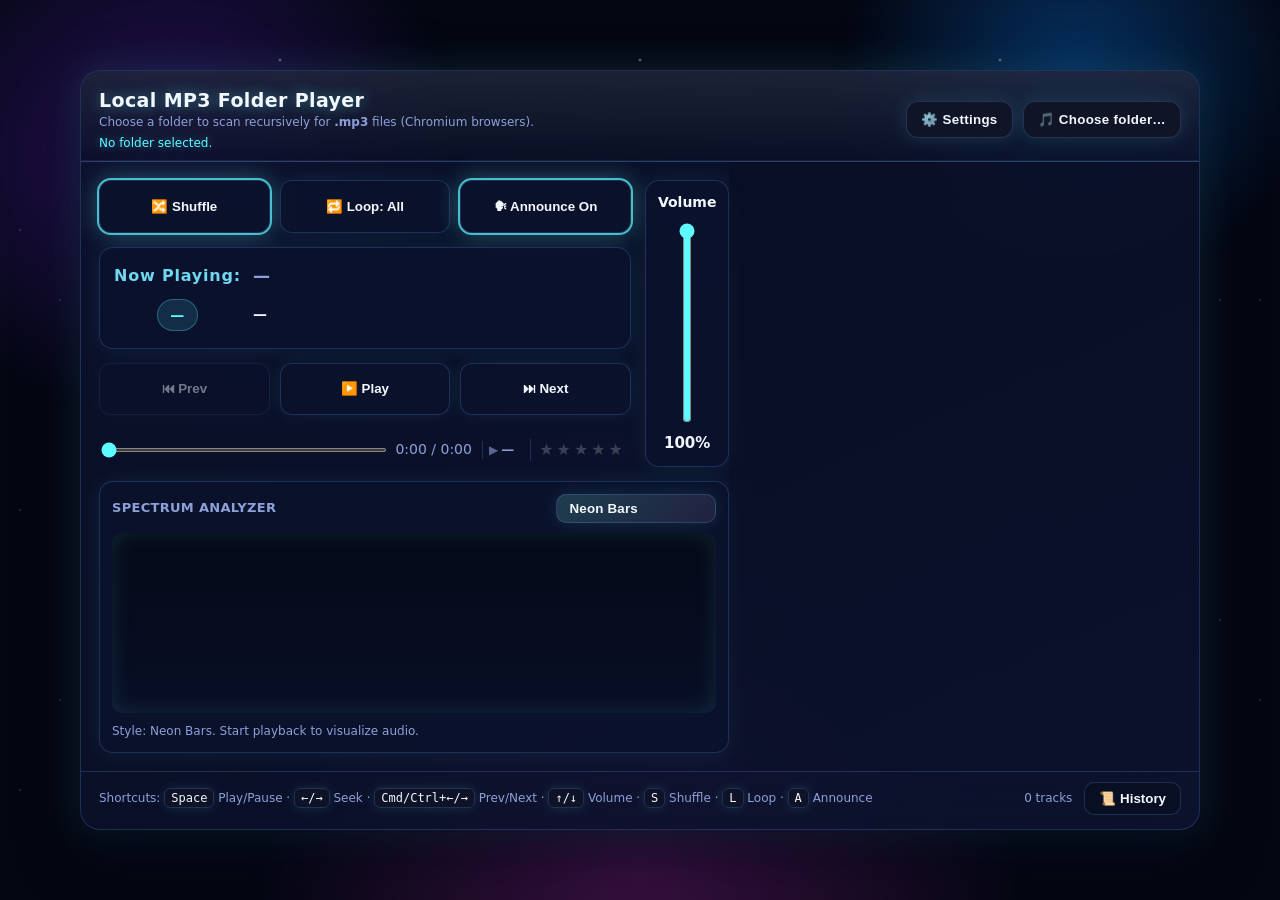
==== commit 687e839c: "✨ Split player.html into separate CSS and JS files Co-authored-by: paulpv <1393897+paulpv@users.nore" ====
--- a/player.html
+++ b/player.html
@@ -4,597 +4,19 @@
 <meta charset="utf-8" />
 <meta name="viewport" content="width=device-width, initial-scale=1" />
 <title>Local MP3 Folder Player</title>
-<style>
-  :root {
-    --bg: #040712;
-    --panel: rgba(9, 16, 38, 0.78);
-    --panel-strong: rgba(13, 20, 48, 0.92);
-    --accent: #5dfbff;
-    --muted: #8da0d8;
-    --text: #f3f8ff;
-    --border: rgba(108, 154, 255, 0.22);
-    --glow: rgba(93, 251, 255, 0.45);
-    --ctrl-min: 120px;
-    --playlist-width: clamp(420px, 42%, 600px);
-    --playcount-col: 3.6ch;
-  }
-  * { box-sizing: border-box; }
-  body {
-    margin: 0; font: 14px/1.4 system-ui, -apple-system, Segoe UI, Roboto, sans-serif;
-    color: var(--text); background-color: var(--bg);
-    min-height: 100dvh; display: grid; place-items: center; padding: 20px;
-    position: relative; overflow: hidden;
-  }
-  body::before,
-  body::after {
-    content: ''; position: fixed; inset: -140px;
-    pointer-events: none; z-index: -2;
-  }
-  body::before {
-    background:
-      radial-gradient(420px 380px at 20% 25%, rgba(89, 32, 188, 0.42), transparent 70%),
-      radial-gradient(360px 340px at 78% 18%, rgba(10, 132, 255, 0.34), transparent 65%),
-      radial-gradient(520px 460px at 50% 86%, rgba(220, 46, 210, 0.24), transparent 75%);
-    filter: blur(10px);
-    animation: nebulaShift 18s ease-in-out infinite alternate;
-  }
-  body::after {
-    z-index: -1; opacity: 0.65;
-    background-image:
-      radial-gradient(1px 1px at 20px 30px, rgba(255,255,255,0.85), transparent),
-      radial-gradient(1px 1px at 80px 120px, rgba(149,205,255,0.9), transparent),
-      radial-gradient(1px 1px at 160px 90px, rgba(255,255,255,0.7), transparent),
-      radial-gradient(2px 2px at 60px 200px, rgba(255,255,255,0.8), transparent),
-      radial-gradient(1px 1px at 200px 40px, rgba(255,255,255,0.6), transparent);
-    background-size: 260px 260px, 320px 320px, 280px 280px, 360px 360px, 400px 400px;
-    animation: starDrift 60s linear infinite;
-  }
-  .app {
-    width: min(1120px, 100%); background: linear-gradient(150deg, var(--panel), var(--panel-strong));
-    border: 1px solid var(--border); border-radius: 20px; box-shadow: 0 20px 60px rgba(2, 8, 23, 0.65), 0 0 38px rgba(93, 251, 255, 0.15);
-    overflow: hidden;
-    backdrop-filter: blur(16px);
-  }
-  header {
-    display: flex; align-items: center; justify-content: space-between; gap: 12px; padding: 16px 18px 10px;
-    border-bottom: 1px solid var(--border); background: linear-gradient(180deg, rgba(255,255,255,.08), rgba(9,16,38,0.12));
-    box-shadow: inset 0 -1px 0 rgba(93, 251, 255, 0.08);
-  }
-  h1 { margin: 0; font-size: 19px; letter-spacing: .38px; font-weight: 600; text-shadow: 0 0 14px rgba(93, 251, 255, 0.45); }
-  .hint { color: var(--muted); font-size: 12px; }
-  .folder-path {
-    margin-top: 4px; font-size: 12px; color: var(--accent); overflow-wrap: anywhere; text-shadow: 0 0 10px rgba(93, 251, 255, 0.4);
-  }
-  .choose { appearance: none; border: 1px solid var(--border); background: #101427; color: var(--text);
-    padding: 10px 14px; border-radius: 12px; cursor: pointer; font-weight: 600; letter-spacing: .3px;
-    box-shadow: 0 0 20px rgba(93, 251, 255, 0.12); transition: border-color .2s ease, box-shadow .2s ease, transform .2s ease;
-  }
-  .choose:hover { border-color: rgba(93, 251, 255, 0.45); box-shadow: 0 0 24px rgba(93, 251, 255, 0.28); transform: translateY(-1px); }
-  .wrap {
-    /* Left: main player (will have an internal 4-col grid), Right: playlist */
-    display: grid; grid-template-columns: minmax(0, 1fr) var(--playlist-width); gap: 0; min-height: 520px;
-  }
-  @media (max-width: 1100px) {
-    :root { --playlist-width: clamp(320px, 45%, 380px); }
-  }
-  @media (max-width: 900px) { .wrap { grid-template-columns: 1fr; } }
-
-  .player {
-    padding-top: 18px;
-    padding-left: 18px;
-    padding-bottom: 18px;
-    padding-right: 0px;
-    display: grid;
-    /* internal player grid: 3 main columns + 1 auto column for the volume panel
-      Use `auto` so the volume column only becomes as wide as its contents. */
-    grid-template-columns: 1fr 1fr 1fr auto;
-    grid-auto-rows: auto; gap: 14px; 
-    background: linear-gradient(180deg, rgba(13, 20, 48, 0.46), transparent);
-  }
-  @media (max-width: 900px) { .player { grid-template-columns: 1fr; } }
-  @media (max-width: 900px) { .player { border-right: none; border-bottom: 1px solid var(--border); } }
-    @media (max-width: 900px) {
-    /* stack volume and visualizer in single-column layout */
-    .volume-panel { grid-column: 1 / -1; grid-row: auto; border-left: none; border-top: 1px solid var(--border); padding-top: 12px; }
-    .visualizer { grid-column: 1 / -1; grid-row: auto; }
-  }
-
-  /* Now area: simple 2x2 grid */
-  .now {
-    display: grid;
-    grid-template-columns: auto 1fr;   /* label | artist/title column */
-    grid-template-rows: auto auto;     /* top row = label+artist, bottom row = track# + title */
-    gap: 6px 12px;
-    align-items: center;
-    background: rgba(11, 18, 46, 0.84); border: 1px solid var(--border); border-radius: 14px; padding: 14px;
-    box-shadow: 0 0 22px rgba(93, 251, 255, 0.08);
-  }
-  /* Top-left: label */
-  .now-label {
-    grid-column: 1 / 2;
-    grid-row: 1 / 2;
-    color: color-mix(in srgb, var(--muted) 40%, var(--accent) 60%);
-    margin: 0;
-    font-size: 16px; font-weight: 600; letter-spacing: .8px;
-    align-self: center;
-  }
-  /* Top-right: artist fills remaining width and is right-justified */
-  .now-artist {
-    grid-column: 2 / 3;
-    grid-row: 1 / 2;
-    color: var(--muted);
-    margin: 0;
-    font-size: 17px; font-weight: 600;
-    line-height: 1.1;
-  }
-  /* Bottom-left: track number */
-  .now-num {
-    grid-column: 1 / 2;
-    grid-row: 2 / 3;
-    justify-self: center;   /* center within that cell */
-    min-width: var(--now-num-min, 4ch); font-variant-numeric: tabular-nums;
-    color: var(--accent); letter-spacing: .6px;
-    display: inline-flex; align-items: center; justify-content: center;
-    padding: 8px var(--now-num-pad-x, 12px); border-radius: 999px; border: 1px solid rgba(93, 251, 255, 0.28);
-    background: rgba(93, 251, 255, 0.12); font-weight: 600; line-height: 1;
-  }
-  /* Bottom-right: title fills remaining width and ellipses when needed */
-  .now-title {
-    grid-column: 2 / 3;
-    grid-row: 2 / 3;
-    color: var(--text);
-    font-weight: 600;
-  }
-  .now-title-link {
-    color: var(--accent);
-    text-decoration: none;
-  }
-  .now-title-link:hover {
-    text-decoration: underline;
-  }
-
-  .controls {
-    display: grid; grid-template-columns: repeat(3, 1fr); gap: 10px;
-  }
-  button.ctrl {
-    border: 1px solid var(--border); background: rgba(12, 19, 44, 0.82); color: var(--text);
-    padding: 12px 12px; border-radius: 12px; cursor: pointer; font-weight: 600;
-    box-shadow: 0 0 18px rgba(93, 251, 255, 0.08); transition: border-color .2s ease, box-shadow .2s ease, transform .2s ease;
-  }
-  button.ctrl[aria-pressed="true"], button.ctrl.active {
-    outline: 2px solid color-mix(in oklab, var(--accent) 70%, transparent); box-shadow: 0 0 24px rgba(93, 251, 255, 0.35);
-  }
-  button.ctrl:hover { border-color: rgba(93, 251, 255, 0.45); box-shadow: 0 0 26px rgba(93, 251, 255, 0.45); transform: translateY(-1px); }
-  button.ctrl:disabled {
-    opacity: 0.45;
-    cursor: not-allowed;
-    pointer-events: none;
-  }
-  .seek {
-    display: grid; grid-template-columns: 1fr auto auto auto; align-items: center; gap: 10px; margin-top: 4px;
-  }
-  input[type="range"] {
-    width: 100%; accent-color: var(--accent);
-    background: linear-gradient(90deg, rgba(93, 251, 255, 0.45), rgba(155, 132, 255, 0.35));
-    border-radius: 999px; height: 4px;
-  }
-  .visualizer {
-    background: rgba(11, 18, 46, 0.78); border: 1px solid var(--border); border-radius: 14px; padding: 12px;
-    display: grid; gap: 10px; box-shadow: 0 0 22px rgba(93, 251, 255, 0.08);
-    /* span all internal player columns so it covers prev/play/next/volume area */
-    grid-column: 1 / 5;
-  }
-
-  /* Volume panel when moved inside player as column 4 */
-  .volume-panel {
-    /* occupy the 4th internal column */
-    grid-column: 4 / 5; align-self: stretch; justify-self: center;
-    /* span the first 4 rows (top-controls, now, controls, seek) */
-    grid-row: 1 / 5;
-    /* stack label / track / percent vertically and center them */
-    display: grid; grid-template-rows: auto 1fr auto; align-items: center; justify-items: center;
-
-    padding: 12px;
-    background: rgba(11, 18, 46, 0.78); border: 1px solid var(--border); border-radius: 14px;
-    box-shadow: 0 0 22px rgba(93, 251, 255, 0.08);
-  }
-  /* volume inner container used for the label and track */
-  .volume-panel .volume-label { text-align: center; }
-  .volume-panel .volume-label .hint { font-size: 14px; font-weight: 600; color: var(--text); }
-  .volume-panel .volume-track {
-    /* let track size to its contents (the vertical input) so column remains narrow */
-    height: 100%;
-    display: flex;
-    align-items: center;
-    justify-content: center;
-    width: auto;
-    box-sizing: border-box;
-    overflow: visible;
-    padding-top: 10px;
-    padding-bottom: 10px;
-  }
-  .volume-vertical { display:flex; flex-direction: column; align-items:center; }
-  /* vertical volume slider styling - use native vertical writing-mode for modern browsers */
-  #volume.vertical {
-    /* Use native vertical layout instead of rotating the control. This is supported in
-       modern Chromium and produces a cleaner bounding box without overlap. */
-    writing-mode: vertical-lr;
-    direction: rtl;
-    /* horizontal thickness and vertical length */
-    width: 22px;
-    height: 200px;
-    display: block;
-    margin: 0;
-    box-sizing: border-box;
-  }
-  .volume-value {
-    font-size: 15px; font-weight: 600; color: var(--text); margin-top: 0;
-  }
-
-   /* place the main player sections into the left 3 columns; volume-panel occupies column 4 */
-  .top-controls { grid-column: 1 / 4; }
-  .now { grid-column: 1 / 4; }
-  .controls { grid-column: 1 / 4; }
-  .seek { grid-column: 1 / 4; }
-  .top-controls { display: grid; grid-template-columns: repeat(3, 1fr); gap: 10px; }
-
-  .viz-toolbar {
-    display: flex; align-items: center; justify-content: space-between; gap: 12px; font-size: 13px;
-  }
-  .viz-title { font-weight: 600; letter-spacing: .3px; text-transform: uppercase; color: var(--muted); }
-  .viz-select {
-    appearance: none; border: 1px solid var(--border); background: #101427; color: var(--text);
-    padding: 6px 30px 6px 12px; border-radius: 10px; cursor: pointer; font-weight: 600; letter-spacing: .2px;
-    box-shadow: 0 0 18px rgba(93, 251, 255, 0.12); min-width: 160px;
-    background-image: linear-gradient(135deg, rgba(93, 251, 255, 0.18), rgba(155, 132, 255, 0.12));
-  }
-  .viz-select:hover { border-color: rgba(93, 251, 255, 0.4); box-shadow: 0 0 22px rgba(93, 251, 255, 0.24); }
-  .viz-select:focus {
-    outline: 2px solid color-mix(in oklab, var(--accent) 65%, transparent);
-    box-shadow: 0 0 22px rgba(93, 251, 255, 0.32);
-  }
-  .viz-select:disabled { opacity: .6; cursor: not-allowed; }
-  .viz-canvas {
-    width: 100%; height: 180px; border-radius: 10px; display: block;
-    background: linear-gradient(180deg, rgba(4, 7, 18, 0.78), rgba(8, 14, 36, 0.82));
-    box-shadow: inset 0 0 22px rgba(93, 251, 255, 0.12);
-  }
-  .viz-status { font-size: 12px; color: var(--muted); }
-  
-  .time {
-    color: var(--muted);
-    text-align: right;
-    justify-self: end;
-    font-variant-numeric: tabular-nums;
-  }
-
-  .now-rating {
-    display: flex; gap: 3px; font-size: 16px; padding: 0 8px;
-    justify-self: end; justify-content: flex-end;
-    border-left: 1px solid var(--border);
-  }
-  .now-rating .star {
-    cursor: pointer; color: rgba(255, 255, 255, 0.2); transition: color .15s ease, transform .15s ease;
-    user-select: none;
-  }
-  .now-rating .star.filled { color: #ffd700; text-shadow: 0 0 8px rgba(255, 215, 0, 0.6); }
-  .now-rating .star.hover-fill { color: #ffd700; }
-  .now-rating .star:hover { transform: scale(1.15); }
-  
-  .now-play-count {
-    display: inline-flex; align-items: center; justify-content: center; gap: 3px; padding: 0 6px;
-    font-size: 13px; color: var(--muted); font-variant-numeric: tabular-nums;
-    border-left: 1px solid var(--border);
-    min-width: var(--playcount-col);
-    justify-self: center;
-  }
-  .now-play-count .count-icon { opacity: 0.6; font-size: 12px; }
-  .now-play-count .count-value { font-weight: 600; }
-
-  .list {
-    padding: 12px; overflow: auto; max-height: 610px;
-    background: linear-gradient(180deg, rgba(8, 14, 36, 0.55), rgba(8, 14, 36, 0.2));
-  }
-  .item {
-    display: grid; grid-template-columns: auto 1fr auto auto auto; align-items: center; gap: 10px;
-    padding: 10px 12px; border-radius: 12px; cursor: pointer; user-select: none;
-    transition: background-color .18s ease, box-shadow .18s ease, transform .18s ease;
-  }
-  .item:hover { background: rgba(93, 251, 255, 0.08); box-shadow: 0 10px 28px rgba(2, 8, 23, 0.4); transform: translateX(2px); }
-  .item.active { background: rgba(93, 251, 255, 0.16); outline: 1px solid rgba(93, 251, 255, 0.45); box-shadow: 0 0 24px rgba(93, 251, 255, 0.25); }
-  .num { color: var(--muted); width: 2ch; text-align: right; text-shadow: 0 0 6px rgba(93, 251, 255, 0.35); }
-  .name { overflow: hidden; text-overflow: ellipsis; white-space: nowrap; }
-  .dur {
-    color: var(--muted);
-    font-variant-numeric: tabular-nums;
-    text-align: right;
-    justify-self: end;
-  }
-  .play-count { 
-    color: var(--muted); font-size: 12px; text-align: center; 
-    font-variant-numeric: tabular-nums;
-    opacity: 0.8;
-    width: var(--playcount-col);
-    display: flex; align-items: center; justify-content: center;
-  }
-  .play-count:not(:empty)::before { content: '▶'; opacity: 0.6; margin-right: 2px; font-size: 11px; }
-  .rating {
-    display: flex;
-    gap: 2px;
-    font-size: 14px;
-    justify-content: flex-end;
-    justify-self: end;
-  }
-  .rating .star {
-    cursor: pointer; color: rgba(255, 255, 255, 0.2); transition: color .15s ease, transform .15s ease;
-    user-select: none;
-  }
-  .rating .star.filled { color: #ffd700; text-shadow: 0 0 8px rgba(255, 215, 0, 0.6); }
-  .rating .star.hover-fill { color: #ffd700; }
-  .rating .star:hover { transform: scale(1.15); }
-
-  .footer-actions { display: flex; align-items: center; gap: 12px; }
-
-  .history-btn {
-    appearance: none; border: 1px solid var(--border); border-radius: 10px;
-    background: rgba(9, 15, 33, 0.78); color: var(--text); font-weight: 600;
-    padding: 8px 14px; cursor: pointer; transition: border-color .2s ease, box-shadow .2s ease, background .2s ease;
-  }
-  .history-btn:hover {
-    border-color: rgba(93, 251, 255, 0.55);
-    box-shadow: 0 0 20px rgba(93, 251, 255, 0.25);
-  }
-  
-  .history-overlay {
-    position: fixed; inset: 0; display: flex; align-items: center; justify-content: center;
-    padding: 32px; background: rgba(4, 7, 18, 0.82); backdrop-filter: blur(8px);
-    z-index: 300;
-  }
-  .history-overlay[hidden] { display: none; }
-  .history-sheet {
-    width: min(1080px, 96vw); max-height: min(90vh, 760px);
-    background: linear-gradient(150deg, rgba(11, 18, 46, 0.96), rgba(6, 12, 30, 0.94));
-    border: 1px solid rgba(93, 251, 255, 0.25);
-    border-radius: 18px; box-shadow: 0 30px 80px rgba(3, 9, 24, 0.65), 0 0 40px rgba(93, 251, 255, 0.18);
-    display: flex; flex-direction: column; overflow: hidden;
-  }
-  .history-sheet-header {
-    display: flex; align-items: center; justify-content: space-between;
-    padding: 20px 24px; border-bottom: 1px solid rgba(93, 251, 255, 0.18);
-  }
-  .history-title { margin: 0; font-size: 20px; font-weight: 600; }
-  .history-header-actions { display: flex; align-items: center; gap: 12px; }
-  .history-counter { font-size: 12px; color: var(--muted); }
-  .history-clear {
-    appearance: none; border: 1px solid rgba(255, 99, 132, 0.35); border-radius: 10px;
-    background: rgba(255, 99, 132, 0.12); color: #ff99a6; font-weight: 600;
-    padding: 6px 12px; cursor: pointer; transition: border-color .2s ease, background .2s ease, color .2s ease;
-  }
-  .history-clear:hover {
-    border-color: rgba(255, 99, 132, 0.55);
-    background: rgba(255, 99, 132, 0.18);
-    color: #ffc0c8;
-  }
-  .history-close {
-    appearance: none; border: none; background: transparent; color: var(--muted);
-    font-size: 26px; width: 36px; height: 36px; border-radius: 10px; cursor: pointer;
-    transition: background .2s ease, color .2s ease;
-  }
-  .history-close:hover { background: rgba(93, 251, 255, 0.15); color: var(--text); }
-  .history-sheet-body {
-    padding: 18px 24px 24px; overflow: auto; display: flex; flex-direction: column; gap: 18px;
-  }
-  .history-body-actions { display: none; }
-  .history-empty {
-    text-align: center; font-size: 14px; color: var(--muted);
-    padding: 30px 12px; border: 1px dashed rgba(93, 251, 255, 0.25); border-radius: 14px;
-    background: rgba(9, 15, 33, 0.4);
-  }
-  .history-table-wrap { overflow: auto; }
-  .history-table-wrap.hide { display: none; }
-  .history-table {
-    width: 100%; border-collapse: collapse; min-width: 720px;
-    background: rgba(5, 12, 28, 0.75);
-  }
-  .history-table tr.live { background: rgba(93, 251, 255, 0.04); }
-  .history-table th,
-  .history-table td {
-    padding: 12px 14px; text-align: left; border-bottom: 1px solid rgba(93, 251, 255, 0.12);
-    vertical-align: top;
-  }
-  .history-table th {
-    font-size: 12px; text-transform: uppercase; letter-spacing: .5px; color: var(--muted);
-    background: rgba(13, 20, 48, 0.55);
-    position: sticky; top: 0;
-    white-space: nowrap;
-  }
-  .history-table td { font-size: 13px; color: var(--text); }
-  .history-table td.time-cell { font-variant-numeric: tabular-nums; white-space: nowrap; }
-  .history-table td.status-cell { width: 1%; white-space: nowrap; }
-  .history-table td.action-cell { width: 1%; white-space: nowrap; text-align: right; }
-  .history-track-cell { font-weight: 600; word-break: break-word; }
-  .history-table td.meta-cell { color: var(--muted); font-size: 12px; line-height: 1.4; word-break: break-word; }
-  .history-path-link { color: var(--accent); text-decoration: none; }
-  .history-path-link:hover { text-decoration: underline; }
-  .heard-indicator { font-weight: 600; }
-  .heard-indicator.heard-low { color: #ffd66b; }
-  .heard-indicator.heard-exact { color: #82c3ff; }
-  .heard-indicator.heard-high { color: #7efce0; }
-  .history-status {
-    display: inline-flex; align-items: center; justify-content: center;
-    padding: 4px 12px; border-radius: 999px; font-size: 12px; font-weight: 600;
-    border: 1px solid transparent; background: rgba(255,255,255,0.04);
-    text-transform: capitalize;
-  }
-  .history-status.completed { border-color: rgba(93, 251, 255, 0.45); color: var(--accent); }
-  .history-status.skipped { border-color: rgba(255, 71, 87, 0.65); color: #ff8b99; }
-  .history-status.scrubbed { border-color: rgba(255, 214, 0, 0.75); color: #ffeaa7; }
-  .history-status.fast-forward { border-color: rgba(255, 166, 77, 0.75); color: #ffba7a; }
-  .history-status.rewound { border-color: rgba(67, 255, 192, 0.75); color: #7efce0; }
-  .history-status.stopped { border-color: rgba(255, 165, 2, 0.55); color: #ffcd82; }
-  .history-status.live { border-color: rgba(255, 255, 255, 0.3); color: var(--text); background: rgba(93, 251, 255, 0.12); }
-  .history-delete-btn {
-    appearance: none; border: 1px solid rgba(255, 99, 132, 0.4);
-    border-radius: 8px; background: rgba(255, 99, 132, 0.1);
-    color: #ff99a6; padding: 4px 10px; cursor: pointer;
-    font-size: 12px; font-weight: 600;
-    transition: border-color .2s ease, background .2s ease, color .2s ease;
-  }
-  .history-delete-btn:hover {
-    border-color: rgba(255, 99, 132, 0.65);
-    background: rgba(255, 99, 132, 0.2);
-    color: #ffc0c8;
-  }
-  @media (max-width: 640px) {
-    .history-sheet { width: 100%; height: 100%; border-radius: 0; }
-    .history-sheet-body { padding: 18px; }
-    .history-table { min-width: unset; }
-  }
-  footer {
-    padding: 10px 18px 14px; display: flex; align-items: center; justify-content: space-between;
-    border-top: 1px solid var(--border); color: var(--muted); font-size: 12px;
-    background: linear-gradient(0deg, rgba(9, 16, 38, 0.18), transparent);
-  }
-  .kbd { font-family: ui-monospace, SFMono-Regular, Menlo, monospace; background:#0e1327; border:1px solid var(--border);
-    padding: 2px 6px; border-radius: 6px; color: var(--text); box-shadow: 0 0 12px rgba(93, 251, 255, 0.12);
-  }
-  .hide { display: none !important; }
-  .audio-output-control {
-    display: flex; align-items: center; gap: 8px;
-  }
-  .audio-output-control.is-disabled { opacity: 0.6; }
-  .audio-output-icon { font-size: 16px; color: var(--accent); filter: drop-shadow(0 0 6px rgba(93, 251, 255, 0.35)); }
-  .audio-output-select { min-width: 180px; }
-  .header-title { display: flex; flex-direction: column; gap: 6px; width: 100%; }
-  .header-hint { margin: 0; }
-  .header-controls {
-    display: flex; align-items: center; justify-content: space-between;
-    gap: 16px; flex-wrap: wrap;
-  }
-  .header-controls-left {
-    display: flex; align-items: center; gap: 12px;
-    flex: 1 1 auto; min-width: 260px;
-  }
-  .header-controls-left .folder-path { margin: 0; }
-  .header-controls-right { display: flex; align-items: center; gap: 12px; }
-  
-  /* Settings modal */
-  .modal-backdrop {
-    display: none; position: fixed; inset: 0; z-index: 100;
-    background: rgba(4, 7, 18, 0.85); backdrop-filter: blur(8px);
-    align-items: center; justify-content: center; padding: 20px;
-  }
-  .modal-backdrop.show { display: flex; }
-  .modal {
-    background: linear-gradient(150deg, var(--panel), var(--panel-strong));
-    border: 1px solid var(--border); border-radius: 16px;
-    box-shadow: 0 20px 60px rgba(2, 8, 23, 0.75), 0 0 38px rgba(93, 251, 255, 0.2);
-    max-width: 520px; width: 100%; max-height: 80vh; overflow-y: auto;
-  }
-  .modal-header {
-    padding: 18px 20px; border-bottom: 1px solid var(--border);
-    display: flex; align-items: center; justify-content: space-between;
-  }
-  .modal-title { margin: 0; font-size: 18px; font-weight: 600; }
-  .modal-close {
-    appearance: none; border: none; background: transparent;
-    color: var(--muted); font-size: 24px; cursor: pointer;
-    width: 32px; height: 32px; display: flex; align-items: center; justify-content: center;
-    border-radius: 8px; transition: background .2s, color .2s;
-  }
-  .modal-close:hover { background: rgba(93, 251, 255, 0.12); color: var(--text); }
-  .modal-body { padding: 20px; }
-  .modal-section { margin-bottom: 24px; }
-  .modal-section:last-child { margin-bottom: 0; }
-  .modal-section-title {
-    font-size: 15px; font-weight: 600; color: var(--accent);
-    margin: 0 0 12px; text-transform: uppercase; letter-spacing: .5px;
-  }
-  .modal-section-desc { font-size: 13px; color: var(--muted); margin: 0 0 14px; line-height: 1.5; }
-  .modal-option {
-    display: flex; align-items: center; gap: 12px; padding: 12px; border-radius: 10px;
-    background: rgba(11, 18, 46, 0.6); border: 1px solid var(--border);
-    margin-bottom: 10px; transition: background .2s, border-color .2s;
-  }
-  .modal-option:hover { background: rgba(11, 18, 46, 0.8); border-color: rgba(93, 251, 255, 0.3); }
-  .modal-option-label { flex: 1; display: flex; flex-direction: column; gap: 4px; }
-  .modal-option-name { font-weight: 600; color: var(--text); font-size: 14px; }
-  .modal-option-hint { font-size: 12px; color: var(--muted); line-height: 1.4; }
-  .modal-option-status { font-size: 11px; color: var(--accent); margin-top: 4px; }
-  
-  /* Toast notifications */
-  .toast-container {
-    position: fixed; bottom: 20px; right: 20px; z-index: 200;
-    display: flex; flex-direction: column; gap: 10px; max-width: 400px;
-  }
-  .toast {
-    background: linear-gradient(135deg, rgba(13, 20, 48, 0.95), rgba(9, 16, 38, 0.95));
-    border: 1px solid var(--border); border-radius: 12px; padding: 14px 16px;
-    box-shadow: 0 10px 30px rgba(2, 8, 23, 0.6), 0 0 20px rgba(93, 251, 255, 0.15);
-    backdrop-filter: blur(12px);
-    display: flex; align-items: start; gap: 10px;
-    animation: toastSlide 0.3s ease-out;
-  }
-  @keyframes toastSlide {
-    from { transform: translateX(400px); opacity: 0; }
-    to { transform: translateX(0); opacity: 1; }
-  }
-  .toast-icon { font-size: 18px; line-height: 1; }
-  .toast-content { flex: 1; }
-  .toast-title { font-weight: 600; color: var(--text); margin: 0 0 4px; font-size: 14px; }
-  .toast-message { font-size: 13px; color: var(--muted); margin: 0; line-height: 1.4; }
-  .toast.error { border-left: 3px solid #ff4757; }
-  .toast.success { border-left: 3px solid #5dfbff; }
-  .toast.warning { border-left: 3px solid #ffa502; }
-  .tree-root { margin-top: 4px; }
-  details.tree-dir { padding-left: 0; margin: 2px 0 2px; }
-  details.tree-dir > summary {
-    cursor: pointer; padding: 6px 10px; border-radius: 8px;
-    list-style: none; display: flex; align-items: center; gap: 8px;
-    color: var(--muted); background: transparent;
-  }
-  details.tree-dir > summary::before {
-    content: '📁'; font-size: 14px;
-  }
-  details.tree-dir > summary::-webkit-details-marker { display: none; }
-  details.tree-dir[open] > summary { color: var(--text); background: rgba(93, 251, 255, 0.08); }
-  details.tree-dir > summary:hover { background: rgba(93, 251, 255, 0.1); color: var(--text); }
-  .tree-children { margin-left: 18px; border-left: 1px solid rgba(93, 251, 255, 0.2); padding-left: 10px; }
-  .tree-children .item { margin: 2px 0; }
-  .tree-children .num { min-width: 2.5ch; color: var(--muted); text-align: right; text-shadow: 0 0 6px rgba(93, 251, 255, 0.35); }
-  .track-item { margin: 2px 0; }
-  @keyframes nebulaShift {
-    0% { transform: translate3d(-2%, -1%, 0) scale(1.02); }
-    50% { transform: translate3d(1%, 2%, 0) scale(1.06); }
-    100% { transform: translate3d(3%, -2%, 0) scale(1.03); }
-  }
-  @keyframes starDrift {
-    0% { transform: translate3d(0, 0, 0); }
-    100% { transform: translate3d(-240px, -360px, 0); }
-  }
-</style>
+<link rel="stylesheet" href="player.css">
 </head>
 <body>
   <div class="app" role="application" aria-label="Local MP3 Folder Player">
     <header>
-      <div class="header-title">
+      <div>
         <h1>Local MP3 Folder Player</h1>
-        <p class="hint header-hint">Choose a folder to scan recursively for <strong>.mp3</strong> files (Chromium browsers).</p>
-        <div class="header-controls">
-          <div class="header-controls-left">
-            <button class="choose" id="chooseBtn">🎵 Choose folder…</button>
-            <div class="folder-path" id="folderPath" aria-live="polite">No folder selected.</div>
-          </div>
-          <div class="header-controls-right">
-            <div class="audio-output-control" id="audioOutputControl" title="Select audio output device">
-              <span class="audio-output-icon" aria-hidden="true">🔈</span>
-              <select id="audioOutputSelect" class="viz-select audio-output-select" aria-label="Audio output device" title="Select audio output device" disabled>
-                <option value="default">Default Device</option>
-              </select>
-            </div>
-            <button class="choose" id="settingsBtn" title="Settings">⚙️ Settings</button>
-          </div>
-        </div>
+        <div class="hint">Choose a folder to scan recursively for <strong>.mp3</strong> files (Chromium browsers).</div>
+        <div class="folder-path" id="folderPath" aria-live="polite">No folder selected.</div>
+      </div>
+      <div class="button-group">
+        <button class="choose" id="settingsBtn" title="Settings">⚙️ Settings</button>
+        <button class="choose" id="chooseBtn">🎵 Choose folder…</button>
       </div>
     </header>
 
@@ -736,3273 +158,6 @@
 
   <audio id="audio" class="hide" preload="metadata"></audio>
 
-<script>
-(() => {
-  const chooseBtn   = document.getElementById('chooseBtn');
-  const listEl      = document.getElementById('list');
-  const historyOverlay = document.getElementById('historyOverlay');
-  const historyToggleBtn = document.getElementById('historyToggleBtn');
-  const historyCloseBtn = document.getElementById('historyCloseBtn');
-  const historyTableBody = document.getElementById('historyTbody');
-  const historyCountLabel = document.getElementById('historyCountLabel');
-  const historyClearBtn = document.getElementById('historyClearBtn');
-  const historyTableWrap = document.getElementById('historyTableWrap');
-  const historyEmptyEl = document.getElementById('historyEmptyState');
-  const audio       = document.getElementById('audio');
-  const nowTitleEl  = document.getElementById('nowTitle');
-  const nowArtistEl = document.getElementById('nowArtist');
-  const nowTrackNumberEl = document.getElementById('nowTrackNumber');
-  const nowPlayCountEl = document.getElementById('nowPlayCountValue');
-  const countEl     = document.getElementById('count');
-
-  const prevBtn     = document.getElementById('prevBtn');
-  const playPauseBtn= document.getElementById('playPauseBtn');
-  const nextBtn     = document.getElementById('nextBtn');
-  const shuffleBtn  = document.getElementById('shuffleBtn');
-  const loopBtn     = document.getElementById('loopBtn');
-  const announceBtn = document.getElementById('announceBtn');
-
-  const seek        = document.getElementById('seek');
-  const tCur        = document.getElementById('tCur');
-  const tTot        = document.getElementById('tTot');
-  const volumeSlider= document.getElementById('volume');
-  const volumeDisplay=document.getElementById('volumeDisplay');
-  const folderPathEl= document.getElementById('folderPath');
-  const vizModeSel  = document.getElementById('vizMode');
-  const vizCanvas   = document.getElementById('vizCanvas');
-  const vizStatusEl = document.getElementById('vizStatus');
-  const nowRatingEl = document.getElementById('nowRating');
-  
-  // Settings modal elements
-  const settingsBtn = document.getElementById('settingsBtn');
-  const settingsModal = document.getElementById('settingsModal');
-  const closeSettingsBtn = document.getElementById('closeSettingsBtn');
-  const configureTextFileBtn = document.getElementById('configureTextFileBtn');
-  const textFileStatus = document.getElementById('textFileStatus');
-  const toastContainer = document.getElementById('toastContainer');
-  const audioOutputSelect = document.getElementById('audioOutputSelect');
-  const audioOutputControl = document.getElementById('audioOutputControl');
-
-  /** Persistence */
-  const DB_NAME = 'lwa-player';
-  const STORE_NAME = 'handles';
-  const HISTORY_STORE = 'play-history';
-  const RATINGS_STORE = 'track-ratings';
-  const PLAY_COUNTS_STORE = 'play-counts';
-  const HISTORY_INDEX = 'by-started-at';
-  const LAST_KEY = 'last-folder';
-  const SHUFFLE_KEY = 'shuffle-enabled';
-  const LOOP_KEY = 'loop-mode';
-  const LAST_TRACK_KEY = 'last-track';
-  const ANNOUNCE_KEY = 'lwa-announce-enabled';
-  const VIZ_MODE_KEY = 'lwa-viz-mode';
-  const VOLUME_KEY = 'lwa-volume';
-  const TEXT_FILE_HANDLE_KEY = 'text-file-handle';
-  const TEXT_FILE_ENABLED_KEY = 'text-file-enabled';
-  const AUDIO_SINK_ID_KEY = 'audio-sink-id';
-  const HISTORY_RENDER_LIMIT = 200;
-  const HISTORY_MAX_ENTRIES = 500;
-  // Play count threshold: A track is counted as "played" if at least 50% of its duration is heard.
-  // This prevents accidental skips from inflating counts while still capturing genuine listens.
-  const SKIP_THRESHOLD = 0.5;
-  const REWIND_RATIO_THRESHOLD = 1.005;
-  const HEARD_LOW_RATIO_THRESHOLD = 0.995;
-  const REWIND_DISPLAY_PERCENT = REWIND_RATIO_THRESHOLD * 100;
-  const HEARD_LOW_DISPLAY_PERCENT = HEARD_LOW_RATIO_THRESHOLD * 100;
-  let handleDbPromise = null;
-  const NAME_COLLATOR = new Intl.Collator(undefined, { numeric: true, sensitivity: 'base' });
-  const HISTORY_TIME_FORMATTER = new Intl.DateTimeFormat(undefined, { dateStyle: 'short', timeStyle: 'short' });
-  const HISTORY_TIME_CACHE = new Map();
-  let trackRatings = new Map();
-  let trackPlayCounts = new Map();
-
-  const getHandleDb = () => {
-    if (!('indexedDB' in window)) return null;
-    if (!handleDbPromise) {
-      handleDbPromise = new Promise((resolve, reject) => {
-        // Version 2: Added HISTORY_STORE for playback session tracking
-        // Version 3: Added RATINGS_STORE for track ratings
-        // Version 4: Added PLAY_COUNTS_STORE for tracking play counts
-        const req = indexedDB.open(DB_NAME, 4);
-        req.onerror = () => reject(req.error);
-        req.onupgradeneeded = () => {
-          const db = req.result;
-          if (!db.objectStoreNames.contains(STORE_NAME)) db.createObjectStore(STORE_NAME);
-          if (!db.objectStoreNames.contains(HISTORY_STORE)) {
-            const historyStore = db.createObjectStore(HISTORY_STORE, { keyPath: 'id', autoIncrement: true });
-            historyStore.createIndex(HISTORY_INDEX, 'startedAt');
-          }
-          if (!db.objectStoreNames.contains(RATINGS_STORE)) {
-            db.createObjectStore(RATINGS_STORE);
-          }
-          if (!db.objectStoreNames.contains(PLAY_COUNTS_STORE)) {
-            db.createObjectStore(PLAY_COUNTS_STORE);
-          }
-        };
-        req.onsuccess = () => resolve(req.result);
-      }).catch(err => {
-        console.error('Failed opening handle DB', err);
-        handleDbPromise = null;
-        return null;
-      });
-    }
-    return handleDbPromise;
-  };
-
-  const putStoreValue = async (key, value) => {
-    const db = await getHandleDb();
-    if (!db) return Promise.resolve();
-    return new Promise((resolve, reject) => {
-      const tx = db.transaction(STORE_NAME, 'readwrite');
-      tx.objectStore(STORE_NAME).put(value, key);
-      tx.oncomplete = resolve;
-      tx.onerror = () => reject(tx.error);
-    });
-  };
-
-  const getStoreValue = async (key) => {
-    const db = await getHandleDb();
-    if (!db) return undefined;
-    return await new Promise((resolve, reject) => {
-      const tx = db.transaction(STORE_NAME, 'readonly');
-      const req = tx.objectStore(STORE_NAME).get(key);
-      req.onsuccess = () => resolve(req.result);
-      req.onerror = () => reject(req.error);
-    });
-  };
-
-  const setTrackRating = async (trackKey, rating) => {
-    const db = await getHandleDb();
-    if (!db) return;
-    await new Promise((resolve, reject) => {
-      const tx = db.transaction(RATINGS_STORE, 'readwrite');
-      tx.objectStore(RATINGS_STORE).put(rating, trackKey);
-      tx.oncomplete = resolve;
-      tx.onerror = () => reject(tx.error);
-    });
-    trackRatings.set(trackKey, rating);
-  };
-
-  const getTrackRating = async (trackKey) => {
-    const db = await getHandleDb();
-    if (!db) return 0;
-    return await new Promise((resolve, reject) => {
-      const tx = db.transaction(RATINGS_STORE, 'readonly');
-      const req = tx.objectStore(RATINGS_STORE).get(trackKey);
-      req.onsuccess = () => resolve(req.result ?? 0);
-      req.onerror = () => reject(req.error);
-    });
-  };
-
-  const loadAllRatings = async () => {
-    const db = await getHandleDb();
-    if (!db) return;
-    return await new Promise((resolve, reject) => {
-      const tx = db.transaction(RATINGS_STORE, 'readonly');
-      const store = tx.objectStore(RATINGS_STORE);
-      const req = store.openCursor();
-      req.onsuccess = (event) => {
-        const cursor = event.target.result;
-        if (cursor) {
-          trackRatings.set(cursor.key, cursor.value);
-          cursor.continue();
-        }
-      };
-      tx.oncomplete = () => resolve();
-      tx.onerror = () => reject(tx.error);
-    });
-  };
-
-  const getPlayCount = async (trackKey) => {
-    const db = await getHandleDb();
-    if (!db) return 0;
-    return await new Promise((resolve, reject) => {
-      const tx = db.transaction(PLAY_COUNTS_STORE, 'readonly');
-      const req = tx.objectStore(PLAY_COUNTS_STORE).get(trackKey);
-      req.onsuccess = () => resolve(req.result ?? 0);
-      req.onerror = () => reject(req.error);
-    });
-  };
-
-  const incrementPlayCount = async (trackKey) => {
-    const db = await getHandleDb();
-    if (!db) return 0;
-    const currentCount = await getPlayCount(trackKey);
-    const newCount = currentCount + 1;
-    await new Promise((resolve, reject) => {
-      const tx = db.transaction(PLAY_COUNTS_STORE, 'readwrite');
-      tx.objectStore(PLAY_COUNTS_STORE).put(newCount, trackKey);
-      tx.oncomplete = resolve;
-      tx.onerror = () => reject(tx.error);
-    });
-    trackPlayCounts.set(trackKey, newCount);
-    return newCount;
-  };
-
-  const loadAllPlayCounts = async () => {
-    const db = await getHandleDb();
-    if (!db) return;
-    return await new Promise((resolve, reject) => {
-      const tx = db.transaction(PLAY_COUNTS_STORE, 'readonly');
-      const store = tx.objectStore(PLAY_COUNTS_STORE);
-      const req = store.openCursor();
-      req.onsuccess = (event) => {
-        const cursor = event.target.result;
-        if (cursor) {
-          trackPlayCounts.set(cursor.key, cursor.value);
-          cursor.continue();
-        }
-      };
-      tx.oncomplete = () => resolve();
-      tx.onerror = () => reject(tx.error);
-    });
-  };
-
-
-  const pruneHistoryEntries = async () => {
-    const db = await getHandleDb();
-    if (!db) return;
-    await new Promise((resolve, reject) => {
-      const tx = db.transaction(HISTORY_STORE, 'readwrite');
-      const store = tx.objectStore(HISTORY_STORE);
-      const index = store.index(HISTORY_INDEX);
-      let kept = 0;
-      const cursorReq = index.openCursor(null, 'prev');
-      cursorReq.onsuccess = (event) => {
-        const cursor = event.target.result;
-        if (!cursor) return;
-        if (kept >= HISTORY_MAX_ENTRIES) {
-          cursor.delete();
-        } else {
-          kept += 1;
-        }
-        cursor.continue();
-      };
-      cursorReq.onerror = () => reject(cursorReq.error);
-      tx.oncomplete = resolve;
-      tx.onerror = () => reject(tx.error);
-    });
-  };
-
-  const fetchRecentHistory = async (limit = HISTORY_RENDER_LIMIT) => {
-    const db = await getHandleDb();
-    if (!db) return [];
-    return await new Promise((resolve, reject) => {
-      const tx = db.transaction(HISTORY_STORE, 'readonly');
-      const store = tx.objectStore(HISTORY_STORE);
-      const index = store.index(HISTORY_INDEX);
-      const results = [];
-      const cursorReq = index.openCursor(null, 'prev');
-      cursorReq.onsuccess = (event) => {
-        const cursor = event.target.result;
-        if (!cursor) return;
-        if (results.length < limit) {
-          results.push(cursor.value);
-          cursor.continue();
-        }
-      };
-      cursorReq.onerror = () => reject(cursorReq.error);
-      tx.oncomplete = () => resolve(results);
-      tx.onerror = () => reject(tx.error);
-    });
-  };
-
-  const prependHistoryEntry = (entry) => {
-    historyEntries = [entry, ...historyEntries].slice(0, HISTORY_RENDER_LIMIT);
-    requestHistoryRender();
-  };
-
-  const deleteHistoryEntryById = async (id) => {
-    const db = await getHandleDb();
-    if (!db) return;
-    await new Promise((resolve, reject) => {
-      const tx = db.transaction(HISTORY_STORE, 'readwrite');
-      tx.objectStore(HISTORY_STORE).delete(id);
-      tx.oncomplete = resolve;
-      tx.onerror = () => reject(tx.error);
-    });
-  };
-
-  const clearHistoryStore = async () => {
-    const db = await getHandleDb();
-    if (!db) return;
-    await new Promise((resolve, reject) => {
-      const tx = db.transaction(HISTORY_STORE, 'readwrite');
-      tx.objectStore(HISTORY_STORE).clear();
-      tx.oncomplete = resolve;
-      tx.onerror = () => reject(tx.error);
-    });
-  };
-
-  const addHistoryEntry = async (entry) => {
-    const db = await getHandleDb();
-    if (!db) return null;
-    let storedEntry = null;
-    await new Promise((resolve, reject) => {
-      const tx = db.transaction(HISTORY_STORE, 'readwrite');
-      const store = tx.objectStore(HISTORY_STORE);
-      const req = store.add(entry);
-      req.onsuccess = () => {
-        storedEntry = { ...entry, id: req.result };
-      };
-      req.onerror = () => reject(req.error);
-      tx.oncomplete = resolve;
-      tx.onerror = () => reject(tx.error);
-    });
-    if (storedEntry) {
-      prependHistoryEntry(storedEntry);
-      try {
-        await pruneHistoryEntries();
-      } catch (err) {
-        console.warn('Failed pruning play history', err);
-      }
-      if (liveHistoryEntry && typeof storedEntry.id === 'number') {
-        if (liveHistoryEntry.id === storedEntry.id) {
-          liveHistoryEntry = null;
-          requestHistoryRender();
-        } else if (liveHistoryEntry.trackKey === storedEntry.trackKey && liveHistoryEntry.startedAt === storedEntry.startedAt) {
-          liveHistoryEntry.id = storedEntry.id;
-          liveHistoryEntry = null;
-          requestHistoryRender();
-        }
-      }
-    }
-    return storedEntry;
-  };
-
-  const loadHistoryEntries = async () => {
-    try {
-      historyEntries = await fetchRecentHistory(HISTORY_RENDER_LIMIT);
-      rebuildBackStackFromHistory();
-      requestHistoryRender();
-    } catch (err) {
-      console.error('Failed loading playback history', err);
-    }
-  };
-
-  const saveLastHandle = async (handle) => {
-    try {
-      await putStoreValue(LAST_KEY, handle);
-    } catch (err) {
-      console.error('Failed storing folder handle', err);
-    }
-  };
-
-  const loadLastHandle = async () => {
-    try {
-      const handle = await getStoreValue(LAST_KEY);
-      return handle ?? null;
-    } catch (err) {
-      console.error('Failed loading folder handle', err);
-      return null;
-    }
-  };
-
-  const setFolderPath = (handle, { loading = false } = {}) => {
-    if (!folderPathEl) return;
-    if (!handle) {
-      folderPathEl.textContent = 'No folder selected.';
-      return;
-    }
-    const name = handle.name || 'Unknown folder';
-    folderPathEl.textContent = loading ? `Folder: ${name} (loading...)` : `Folder: ${name}`;
-  };
-
-  /** Playlist state */
-  let tracks = [];           // {name, displayName, handle, url, duration, path}
-  let current = -1;
-  let shuffle = true;        // toggle
-  let loopMode = 'all';      // 'all' | 'one' | 'off'
-  let trackRefs = new Map(); // index -> {row, durEl, ancestors}
-  let rootDirName = '';
-  const trackKey = (track) => [...track.path, track.name].join('/');
-  const speech = createSpeechSynth();
-  let announceEnabled = speech.supported;
-  let pendingAnnouncement = null;
-  let lastAnnouncedSummary = null;
-  let lastAnnouncedTrackKey = null;
-  let lastAnnouncedArtist = null;
-  let lastAnnouncedTitle = null;
-  let announceTimer = null;
-  let historyEntries = [];
-  let liveHistoryEntry = null;
-  let historyRenderScheduled = false;
-  let activeSession = null;
-  const playbackBackStack = [];
-  let suppressBackStackPush = false;
-  // Back stack tracks prior playback history. Initial population is capped by the render set,
-  // but the higher limit keeps room for additional runtime entries as the session continues.
-  const BACK_STACK_LIMIT = HISTORY_MAX_ENTRIES;
-
-  const trackIndexFromKey = (key) => {
-    if (!key || !tracks.length) return -1;
-    return tracks.findIndex(track => trackKey(track) === key);
-  };
-
-  const peekBackStackEntry = ({ allowUnresolved = false } = {}) => {
-    const hasTracks = tracks.length > 0;
-    for (let i = playbackBackStack.length - 1; i >= 0; i--) {
-      const entry = playbackBackStack[i];
-      if (!entry || !entry.trackKey) {
-        playbackBackStack.splice(i, 1);
-        continue;
-      }
-      if (!hasTracks) {
-        if (allowUnresolved) {
-          return { entry, index: -1, stackIndex: i };
-        }
-        return null;
-      }
-      const idx = trackIndexFromKey(entry.trackKey);
-      if (idx >= 0) {
-        return { entry, index: idx, stackIndex: i };
-      }
-      playbackBackStack.splice(i, 1);
-    }
-    return null;
-  };
-
-  const updatePrevButtonState = () => {
-    if (!prevBtn) return;
-    const candidate = peekBackStackEntry({ allowUnresolved: !tracks.length });
-    const hasHistory = Boolean(candidate);
-    prevBtn.disabled = !hasHistory;
-  };
-
-  const pushBackStackEntry = (entry) => {
-    if (!entry || !entry.trackKey) return;
-    playbackBackStack.push({
-      trackKey: entry.trackKey,
-      startedAt: entry.startedAt ?? Date.now(),
-    });
-    if (playbackBackStack.length > BACK_STACK_LIMIT) {
-      playbackBackStack.shift();
-    }
-    updatePrevButtonState();
-  };
-
-  const consumeBackStackEntry = () => {
-    const candidate = peekBackStackEntry();
-    if (!candidate) return null;
-    playbackBackStack.splice(candidate.stackIndex, 1);
-    updatePrevButtonState();
-    return candidate;
-  };
-
-  const clearPlaybackBackStack = () => {
-    playbackBackStack.length = 0;
-    updatePrevButtonState();
-  };
-
-  const removeBackStackEntry = (entry) => {
-    if (!entry || !entry.trackKey) return;
-    const { trackKey: key, startedAt } = entry;
-    for (let i = playbackBackStack.length - 1; i >= 0; i--) {
-      const candidate = playbackBackStack[i];
-      if (!candidate) continue;
-      if (candidate.trackKey !== key) continue;
-      if (typeof startedAt === 'number' && candidate.startedAt !== startedAt) continue;
-      playbackBackStack.splice(i, 1);
-    }
-    updatePrevButtonState();
-  };
-
-  const rebuildBackStackFromHistory = () => {
-    playbackBackStack.length = 0;
-    if (!Array.isArray(historyEntries) || !historyEntries.length) {
-      updatePrevButtonState();
-      return;
-    }
-    const maxBacklog = Math.min(historyEntries.length, BACK_STACK_LIMIT);
-    for (let i = historyEntries.length - 1; playbackBackStack.length < maxBacklog && i >= 0; i--) {
-      const entry = historyEntries[i];
-      if (!entry || !entry.trackKey) continue;
-      playbackBackStack.push({
-        trackKey: entry.trackKey,
-        startedAt: entry.startedAt ?? Date.now(),
-      });
-    }
-    updatePrevButtonState();
-  };
-  updatePrevButtonState();
-
-  /** Media Session API support */
-  const mediaSessionSupported = 'mediaSession' in navigator;
-
-  const applyNowTrackMetrics = () => {
-    if (!nowTrackNumberEl) return;
-    if (!tracks.length) {
-      nowTrackNumberEl.style.removeProperty('--now-num-min');
-      nowTrackNumberEl.style.removeProperty('--now-num-pad-x');
-      return;
-    }
-    const digits = Math.max(1, String(tracks.length).length);
-    const minCh = Math.max(4, digits + 1);
-    nowTrackNumberEl.style.setProperty('--now-num-min', `${minCh}ch`);
-    const padX = Math.min(26, 16 + Math.max(0, digits - 2) * 5);
-    nowTrackNumberEl.style.setProperty('--now-num-pad-x', `${padX}px`);
-  };
-
-  applyNowTrackMetrics();
-
-  /** Update Media Session metadata */
-  const updateMediaSessionMetadata = (track) => {
-    if (!mediaSessionSupported || !track) return;
-    try {
-      const details = buildAnnouncementDetails(track);
-      const title = details.title || track.displayName || 'Unknown Track';
-      const artist = details.artist || 'Unknown Artist';
-      navigator.mediaSession.metadata = new MediaMetadata({
-        title,
-        artist,
-        album: rootDirName || 'Local Collection',
-      });
-    } catch (err) {
-      console.warn('Failed updating Media Session metadata', err);
-    }
-  };
-
-  /** Set up Media Session action handlers */
-  const setupMediaSessionHandlers = () => {
-    if (!mediaSessionSupported) {
-      console.info('Media Session API not supported in this browser');
-      return;
-    }
-    try {
-      navigator.mediaSession.setActionHandler('play', async () => {
-        if (tracks.length && audio.paused) {
-          try {
-            await audio.play();
-            playPauseBtn.textContent = '⏸ Pause';
-          } catch (e) {
-            console.error('Failed to play via Media Session', e);
-          }
-        }
-      });
-      navigator.mediaSession.setActionHandler('pause', () => {
-        if (!audio.paused) {
-          audio.pause();
-          playPauseBtn.textContent = '▶️ Play';
-        }
-      });
-      navigator.mediaSession.setActionHandler('previoustrack', () => {
-        Promise.resolve(
-          playPreviousFromHistory({ autoplay: true })
-        ).catch(err => {
-          console.error('Failed handling previous track action', err);
-        });
-      });
-      navigator.mediaSession.setActionHandler('nexttrack', () => {
-        if (tracks.length) {
-          Promise.resolve(
-            playIndex(nextIndex(), { autoplay: true, skipReason: 'manual' })
-          ).catch(err => {
-            console.error('Failed handling next track action', err);
-          });
-        }
-      });
-      navigator.mediaSession.setActionHandler('seekbackward', (details) => {
-        if (!isFinite(audio.duration) || audio.duration <= 0) return;
-        const skipTime = details.seekOffset || 10;
-        const next = Math.max(audio.currentTime - skipTime, 0);
-        audio.currentTime = next;
-      });
-      navigator.mediaSession.setActionHandler('seekforward', (details) => {
-        if (!isFinite(audio.duration) || audio.duration <= 0) return;
-        const skipTime = details.seekOffset || 10;
-        const next = Math.min(audio.currentTime + skipTime, audio.duration);
-        audio.currentTime = next;
-      });
-      navigator.mediaSession.setActionHandler('seekto', (details) => {
-        if (!isFinite(audio.duration) || audio.duration <= 0) return;
-        if (typeof details.seekTime !== 'number' || details.seekTime < 0) return;
-        const targetTime = Math.min(details.seekTime, audio.duration);
-        if (details.fastSeek && 'fastSeek' in audio) {
-          audio.fastSeek(targetTime);
-        } else {
-          audio.currentTime = targetTime;
-        }
-      });
-    } catch (err) {
-      console.warn('Failed setting up Media Session handlers', err);
-    }
-  };
-
-  /** Update Media Session playback state */
-  const updateMediaSessionPlaybackState = (state) => {
-    if (!mediaSessionSupported) return;
-    try {
-      navigator.mediaSession.playbackState = state;
-    } catch (err) {
-      console.warn('Failed updating Media Session playback state', err);
-    }
-  };
-
-  /** Update Media Session position state */
-  const updateMediaSessionPositionState = () => {
-    if (!mediaSessionSupported) return;
-    if (!isFinite(audio.duration) || audio.duration <= 0) return;
-    try {
-      navigator.mediaSession.setPositionState({
-        duration: audio.duration,
-        playbackRate: audio.playbackRate,
-        position: audio.currentTime,
-      });
-    } catch (err) {
-      console.warn('Failed updating Media Session position state', err);
-    }
-  };
-
-  // Initialize Media Session handlers
-  setupMediaSessionHandlers();
-
-  // Debounce delay for speech announcements.
-  // 250ms prevents announcement spam during rapid track skipping,
-  // and provides time for the audio to stabilize before speaking.
-  const ANNOUNCE_DEBOUNCE_MS = 250;
-
-  /** Visualizer */
-  const AudioContextCtor = window.AudioContext || window.webkitAudioContext || null;
-  const VIZ_FFT_SIZE = 2048;
-  const VIZ_BAR_COUNT = 64;
-  const VIZ_LABELS = {
-    bars: 'Neon Bars',
-    wave: 'Glow Wave',
-    radial: 'Pulse Halo',
-  };
-  const DEFAULT_VIZ_MODE = 'bars';
-  let vizMode = DEFAULT_VIZ_MODE;
-  let vizAudioCtx = null;
-  let vizAnalyser = null;
-  let vizStreamSourceNode = null;
-  let vizElementSourceNode = null;
-  let vizSilentGainNode = null;
-  let vizUsingCaptureStream = false;
-  let vizCaptureStream = null;
-  let vizAnalyserOutputConnected = false;
-  let vizFreqData = null;
-  let vizTimeData = null;
-  let vizFrame = null;
-  const vizCtx = vizCanvas ? vizCanvas.getContext('2d') : null;
-  let vizFreqBinIndices = null; // Logarithmic frequency bin mapping
-
-  const updateVizStatus = (state = 'idle') => {
-    if (!vizStatusEl) return;
-    if (!AudioContextCtor || !vizCanvas || !vizCtx) {
-      vizStatusEl.textContent = 'Visualizer not supported in this browser.';
-      return;
-    }
-    const label = VIZ_LABELS[vizMode] || VIZ_LABELS[DEFAULT_VIZ_MODE];
-    if (state === 'playing') {
-      vizStatusEl.textContent = `${label} visualization running.`;
-    } else if (state === 'paused') {
-      vizStatusEl.textContent = `${label} visualization paused.`;
-    } else {
-      vizStatusEl.textContent = `Style: ${label}. Start playback to visualize audio.`;
-    }
-  };
-
-  const readVizModePreference = () => {
-    try {
-      const stored = localStorage.getItem(VIZ_MODE_KEY);
-      if (stored && VIZ_LABELS[stored]) return stored;
-    } catch (err) {
-      console.warn('Unable to read visualizer preference', err);
-    }
-    return DEFAULT_VIZ_MODE;
-  };
-
-  const persistVizModePreference = (value) => {
-    try {
-      localStorage.setItem(VIZ_MODE_KEY, value);
-    } catch (err) {
-      console.warn('Unable to store visualizer preference', err);
-    }
-  };
-
-  const setVizMode = (value, { persist = false } = {}) => {
-    const next = VIZ_LABELS[value] ? value : DEFAULT_VIZ_MODE;
-    vizMode = next;
-    if (vizModeSel && vizModeSel.value !== next) {
-      vizModeSel.value = next;
-    }
-    if (persist) persistVizModePreference(next);
-    updateVizStatus(audio && !audio.paused && !audio.ended ? 'playing' : 'idle');
-  };
-
-  const syncCanvasDimensions = () => {
-    if (!vizCanvas || !vizCtx) return { width: 0, height: 0 };
-    const rect = vizCanvas.getBoundingClientRect();
-    const dpr = window.devicePixelRatio || 1;
-    const width = Math.max(1, Math.floor(rect.width * dpr));
-    const height = Math.max(1, Math.floor(rect.height * dpr));
-    if (vizCanvas.width !== width || vizCanvas.height !== height) {
-      vizCanvas.width = width;
-      vizCanvas.height = height;
-      vizCtx.setTransform(1, 0, 0, 1, 0, 0);
-      vizCtx.scale(dpr, dpr);
-    }
-    return { width: rect.width, height: rect.height };
-  };
-
-  /**
-   * Calculate logarithmic frequency bin indices for balanced spectrum display.
-   * Maps barCount visual bars logarithmically from 20 Hz to Nyquist frequency.
-   * Returns array of {startBin, endBin} for each bar to average multiple bins.
-   * 
-   * By extending to Nyquist (e.g., 22.05 kHz @ 44.1 kHz sample rate or 24 kHz
-   * @ 48 kHz sample rate), we ensure frequencies at the upper audible limit
-   * (18-20 kHz) have adequate FFT bins for accurate visualization.
-   */
-  const calculateLogFreqBins = (sampleRate, fftSize, barCount) => {
-    const minFreq = 20;    // 20 Hz - lowest audible frequency
-    const nyquist = sampleRate / 2;  // e.g., 22050 Hz @ 44.1kHz, 24000 Hz @ 48kHz
-    const binCount = fftSize / 2;
-    const freqPerBin = nyquist / binCount;
-
-    // Calculate logarithmically spaced frequencies
-    // Extend the range to Nyquist to ensure 20kHz content is fully captured
-    const logMin = Math.log10(minFreq);
-    const logMax = Math.log10(nyquist);
-    const logStep = (logMax - logMin) / barCount;
-
-    const bins = [];
-    for (let i = 0; i < barCount; i++) {
-      const freqStart = Math.pow(10, logMin + logStep * i);
-      const freqEnd = Math.pow(10, logMin + logStep * (i + 1));
-      
-      // Convert frequencies to bin indices
-      const startBin = Math.floor(freqStart / freqPerBin);
-      const endBin = Math.ceil(freqEnd / freqPerBin);
-      
-      bins.push({
-        startBin: Math.max(0, Math.min(startBin, binCount - 1)),
-        endBin: Math.max(0, Math.min(endBin, binCount))
-      });
-    }
-    return bins;
-  };
-
-  const disconnectVisualizerStreamSource = () => {
-    if (vizStreamSourceNode) {
-      try { vizStreamSourceNode.disconnect(); } catch {}
-    }
-    vizStreamSourceNode = null;
-    vizCaptureStream = null;
-  };
-
-  const disconnectVisualizerElementSource = () => {
-    if (vizElementSourceNode) {
-      try { vizElementSourceNode.disconnect(); } catch {}
-    }
-  };
-
-  const ensureAnalyserOutput = () => {
-    if (!vizAudioCtx || !vizAnalyser) return;
-    if (!vizSilentGainNode) {
-      vizSilentGainNode = vizAudioCtx.createGain();
-      vizSilentGainNode.gain.value = 0;
-    }
-    if (!vizAnalyserOutputConnected) {
-      vizAnalyser.connect(vizSilentGainNode);
-      vizSilentGainNode.connect(vizAudioCtx.destination);
-      vizAnalyserOutputConnected = true;
-    }
-  };
-
-  const attachElementSource = () => {
-    disconnectVisualizerStreamSource();
-    try {
-      if (!vizElementSourceNode) {
-        vizElementSourceNode = vizAudioCtx.createMediaElementSource(audio);
-      }
-      try { vizElementSourceNode.disconnect(); } catch {}
-      vizElementSourceNode.connect(vizAnalyser);
-      ensureAnalyserOutput();
-      vizUsingCaptureStream = false;
-      return true;
-    } catch (err) {
-      console.error('Unable to create MediaElementSource', err);
-      return false;
-    }
-  };
-
-  const attachCaptureStream = (stream) => {
-    if (!stream) return false;
-    disconnectVisualizerStreamSource();
-    disconnectVisualizerElementSource();
-    try {
-      vizCaptureStream = stream;
-      vizStreamSourceNode = vizAudioCtx.createMediaStreamSource(stream);
-      vizStreamSourceNode.connect(vizAnalyser);
-      ensureAnalyserOutput();
-      vizUsingCaptureStream = true;
-      return true;
-    } catch (err) {
-      audioOutputError('visualizer:attach-capture-failed', err);
-      vizUsingCaptureStream = false;
-      return false;
-    }
-  };
-
-  const captureActiveAudioStream = () => {
-    if (typeof audio.captureStream !== 'function') return null;
-    try {
-      const stream = audio.captureStream();
-      if (!stream) return null;
-      const tracks = typeof stream.getAudioTracks === 'function' ? stream.getAudioTracks() : [];
-      if (!tracks.length) return null;
-      const hasLiveTrack = tracks.some(track => track.readyState !== 'ended');
-      if (!hasLiveTrack && !stream.active) return null;
-      return stream;
-    } catch (err) {
-      audioOutputWarn('visualizer:capture-error', err);
-      return null;
-    }
-  };
-
-  const isCaptureStreamStale = () => {
-    if (!vizUsingCaptureStream) return true;
-    if (!vizCaptureStream) return true;
-    if (typeof vizCaptureStream.getAudioTracks !== 'function') return true;
-    const tracks = vizCaptureStream.getAudioTracks();
-    if (!tracks.length) return true;
-    return tracks.every(track => track.readyState === 'ended');
-  };
-
-  const refreshVisualizerSource = ({ forceCapture = false } = {}) => {
-    if (!vizAudioCtx || !vizAnalyser) return false;
-    const captureSupported = typeof audio.captureStream === 'function';
-    if (vizUsingCaptureStream && isCaptureStreamStale()) {
-      audioOutputInfo('visualizer:stream-refresh', { mode: 'discard-stale-capture' });
-      disconnectVisualizerStreamSource();
-      vizUsingCaptureStream = false;
-    }
-    if (captureSupported && (forceCapture || !vizUsingCaptureStream)) {
-      const stream = captureActiveAudioStream();
-      if (stream) {
-        const sameStream = stream === vizCaptureStream;
-        if (sameStream && vizStreamSourceNode && !forceCapture) {
-          const tracks = stream.getAudioTracks ? stream.getAudioTracks() : [];
-          const hasLiveTrack = tracks.some(track => track.readyState !== 'ended');
-          if (hasLiveTrack) {
-            return false;
-          }
-        }
-        if (sameStream && forceCapture) {
-          disconnectVisualizerStreamSource();
-        }
-        if (attachCaptureStream(stream)) {
-          audioOutputInfo('visualizer:stream-refresh', { mode: 'capture' });
-          return true;
-        }
-      } else if (forceCapture) {
-        disconnectVisualizerStreamSource();
-      }
-    }
-
-    if (!vizStreamSourceNode && !vizElementSourceNode) {
-      if (attachElementSource()) {
-        audioOutputInfo('visualizer:stream-refresh', { mode: 'element' });
-        return true;
-      }
-    } else if (!vizUsingCaptureStream) {
-      ensureAnalyserOutput();
-    }
-    return false;
-  };
-
-  const ensureVisualizerNodes = ({ forceCapture = false } = {}) => {
-    if (!AudioContextCtor || !vizCanvas || !vizCtx) return false;
-    if (!vizAudioCtx) {
-      try {
-        vizAudioCtx = new AudioContextCtor();
-      } catch (err) {
-        console.error('Unable to create AudioContext', err);
-        return false;
-      }
-    }
-    if (!vizAnalyser) {
-      vizAnalyser = vizAudioCtx.createAnalyser();
-      vizAnalyser.fftSize = VIZ_FFT_SIZE;
-      vizAnalyser.smoothingTimeConstant = 0.75;
-      // Adjust dB range: -100 to 0 dBFS for better dynamic range
-      // This allows visualization of both quiet and loud content
-      vizAnalyser.minDecibels = -100;
-      vizAnalyser.maxDecibels = 0;
-    }
-    refreshVisualizerSource({ forceCapture });
-    if (!vizStreamSourceNode && !vizElementSourceNode) {
-      audioOutputWarn('visualizer:source-missing', 'No audio source available for visualizer');
-      return false;
-    }
-    if (vizAudioCtx.state === 'suspended') {
-      vizAudioCtx.resume().catch(err => {
-        console.warn('Unable to resume AudioContext', err);
-      });
-    }
-    if (!vizFreqData || vizFreqData.length !== vizAnalyser.frequencyBinCount) {
-      vizFreqData = new Uint8Array(vizAnalyser.frequencyBinCount);
-    }
-    if (!vizTimeData || vizTimeData.length !== vizAnalyser.fftSize) {
-      vizTimeData = new Uint8Array(vizAnalyser.fftSize);
-    }
-    // Initialize logarithmic frequency bin mapping
-    if (!vizFreqBinIndices) {
-      vizFreqBinIndices = calculateLogFreqBins(vizAudioCtx.sampleRate, VIZ_FFT_SIZE, VIZ_BAR_COUNT);
-    }
-    return true;
-  };
-
-  const drawBars = (width, height) => {
-    if (!vizAnalyser || !vizFreqBinIndices) return;
-    vizAnalyser.getByteFrequencyData(vizFreqData);
-    vizCtx.fillStyle = 'rgba(4, 7, 18, 0.78)';
-    vizCtx.fillRect(0, 0, width, height);
-    const barCount = VIZ_BAR_COUNT;
-    const barWidth = width / barCount;
-    
-    for (let i = 0; i < barCount; i++) {
-      const { startBin, endBin } = vizFreqBinIndices[i];
-      
-      // Average the frequency data across the bin range for this bar
-      let sum = 0;
-      let count = 0;
-      for (let bin = startBin; bin < endBin; bin++) {
-        sum += vizFreqData[bin];
-        count++;
-      }
-      const avgMagnitude = count > 0 ? sum / count : 0;
-      
-      // Normalize to 0-1 range
-      const normalized = avgMagnitude / 255;
-      
-      // Apply gentler power curve for more balanced display
-      // Using power of 0.7 instead of 1.6 to boost mid/high frequencies
-      const eased = Math.pow(normalized, 0.7);
-      const barHeight = Math.max(4, eased * height);
-      const x = i * barWidth;
-      const gradient = vizCtx.createLinearGradient(x, height - barHeight, x, height);
-      gradient.addColorStop(0, 'rgba(149, 132, 255, 0.92)');
-      gradient.addColorStop(1, 'rgba(93, 251, 255, 0.92)');
-      vizCtx.fillStyle = gradient;
-      vizCtx.fillRect(x + 1, height - barHeight, Math.max(1.5, barWidth - 2), barHeight);
-    }
-  };
-
-  const drawWave = (width, height) => {
-    if (!vizAnalyser) return;
-    vizAnalyser.getByteTimeDomainData(vizTimeData);
-    vizCtx.fillStyle = 'rgba(4, 7, 18, 0.78)';
-    vizCtx.fillRect(0, 0, width, height);
-    const gradient = vizCtx.createLinearGradient(0, 0, width, 0);
-    gradient.addColorStop(0, 'rgba(93, 251, 255, 0.85)');
-    gradient.addColorStop(1, 'rgba(155, 132, 255, 0.85)');
-    vizCtx.lineWidth = 2;
-    vizCtx.strokeStyle = gradient;
-    vizCtx.shadowColor = 'rgba(93, 251, 255, 0.35)';
-    vizCtx.shadowBlur = 12;
-    vizCtx.beginPath();
-    const slice = width / vizTimeData.length;
-    for (let i = 0; i < vizTimeData.length; i++) {
-      const value = (vizTimeData[i] - 128) / 128;
-      const y = height / 2 + value * (height / 2 - 6);
-      const x = i * slice;
-      if (i === 0) vizCtx.moveTo(x, y);
-      else vizCtx.lineTo(x, y);
-    }
-    vizCtx.stroke();
-    vizCtx.shadowBlur = 0;
-    vizCtx.beginPath();
-    vizCtx.fillStyle = 'rgba(93, 251, 255, 0.08)';
-    vizCtx.fillRect(0, height / 2, width, 1);
-  };
-
-  const drawRadial = (width, height) => {
-    if (!vizAnalyser || !vizFreqBinIndices) return;
-    const RADIAL_POINT_COUNT = 90;
-    vizAnalyser.getByteFrequencyData(vizFreqData);
-    vizCtx.fillStyle = 'rgba(4, 7, 18, 0.78)';
-    vizCtx.fillRect(0, 0, width, height);
-    const centerX = width / 2;
-    const centerY = height / 2;
-    const baseRadius = Math.min(width, height) * 0.22;
-    const maxRadius = Math.min(width, height) * 0.48;
-    const count = RADIAL_POINT_COUNT;
-    
-    // Create a mapping from RADIAL_POINT_COUNT to VIZ_BAR_COUNT
-    vizCtx.save();
-    vizCtx.translate(centerX, centerY);
-    vizCtx.lineWidth = 2;
-    for (let i = 0; i < count; i++) {
-      // Map this radial point to a frequency bin index
-      const barIndex = Math.floor((i / count) * VIZ_BAR_COUNT);
-      const { startBin, endBin } = vizFreqBinIndices[Math.min(barIndex, VIZ_BAR_COUNT - 1)];
-      
-      // Average the frequency data across the bin range
-      let sum = 0;
-      let binCount = 0;
-      for (let bin = startBin; bin < endBin; bin++) {
-        sum += vizFreqData[bin];
-        binCount++;
-      }
-      const avgValue = binCount > 0 ? sum / binCount : 0;
-      const value = avgValue / 255;
-      
-      // Apply gentler power curve
-      const magnitude = baseRadius + (maxRadius - baseRadius) * Math.pow(value, 0.7);
-      const angle = (i / count) * Math.PI * 2;
-      const x = Math.cos(angle) * magnitude;
-      const y = Math.sin(angle) * magnitude;
-      vizCtx.beginPath();
-      vizCtx.strokeStyle = `rgba(93, 251, 255, ${0.12 + value * 0.75})`;
-      vizCtx.moveTo(Math.cos(angle) * baseRadius, Math.sin(angle) * baseRadius);
-      vizCtx.lineTo(x, y);
-      vizCtx.stroke();
-    }
-    const pulse = vizCtx.createRadialGradient(0, 0, baseRadius * 0.2, 0, 0, baseRadius);
-    pulse.addColorStop(0, 'rgba(93, 251, 255, 0.28)');
-    pulse.addColorStop(1, 'rgba(149, 132, 255, 0.05)');
-    vizCtx.beginPath();
-    vizCtx.fillStyle = pulse;
-    vizCtx.arc(0, 0, baseRadius, 0, Math.PI * 2);
-    vizCtx.fill();
-    vizCtx.restore();
-  };
-
-  const VIZ_DRAWERS = {
-    bars: drawBars,
-    wave: drawWave,
-    radial: drawRadial,
-  };
-
-  const renderVisualizer = () => {
-    if (!vizCtx || !vizAnalyser) return;
-    const { width, height } = syncCanvasDimensions();
-    if (!width || !height) {
-      vizFrame = requestAnimationFrame(renderVisualizer);
-      return;
-    }
-    const draw = VIZ_DRAWERS[vizMode] || VIZ_DRAWERS[DEFAULT_VIZ_MODE];
-    draw(width, height);
-    vizFrame = requestAnimationFrame(renderVisualizer);
-  };
-
-  const startVisualizer = () => {
-    if (!ensureVisualizerNodes({ forceCapture: true })) return;
-    if (typeof window !== 'undefined') {
-      window.setTimeout(() => {
-        refreshVisualizerSource({ forceCapture: true });
-      }, 250);
-    }
-    if (!vizFrame) {
-      vizFrame = requestAnimationFrame(renderVisualizer);
-    }
-    updateVizStatus('playing');
-  };
-
-  const stopVisualizer = ({ clear = false, state = 'paused' } = {}) => {
-    if (vizFrame) {
-      cancelAnimationFrame(vizFrame);
-      vizFrame = null;
-    }
-    if (clear && vizCtx) {
-      const { width, height } = syncCanvasDimensions();
-      if (width && height) {
-        vizCtx.clearRect(0, 0, width, height);
-      }
-    }
-    updateVizStatus(state);
-  };
-
-  if (vizModeSel) {
-    setVizMode(readVizModePreference());
-    vizModeSel.addEventListener('change', () => setVizMode(vizModeSel.value, { persist: true }));
-    if (!AudioContextCtor || !vizCanvas || !vizCtx) {
-      vizModeSel.disabled = true;
-      vizModeSel.title = 'Audio visualizer is not available in this browser.';
-    }
-  } else {
-    setVizMode(readVizModePreference());
-  }
-
-  updateVizStatus();
-
-  /** Utilities */
-  const fmtTime = s => {
-    if (!isFinite(s) || s < 0) s = 0;
-    const m = Math.floor(s / 60), ss = Math.floor(s % 60);
-    return `${m}:${ss.toString().padStart(2,'0')}`;
-  };
-  const fmtTrackNumber = (idx) => {
-    if (!tracks.length || idx < 0 || idx >= tracks.length) return '—';
-    const digits = Math.max(1, String(tracks.length).length);
-    return `#${String(idx + 1).padStart(digits, '0')}`;
-  };
-  const normalizeSpaces = (value) => {
-    if (!value) return '';
-    return value.replace(/\s+/g, ' ').trim();
-  };
-  const stripTrailingTags = (value) => value.replace(/\s*[\[\(][^)\]]*[\)\]]\s*$/g, '').trim();
-  const resolveFolderKey = (track) => normalizeSpaces(track.path[0] || rootDirName || '').toLowerCase();
-  const extractYouTubeIdFrom = (...values) => {
-    for (const value of values) {
-      if (typeof value !== 'string') continue;
-      const withoutExt = value.replace(/\.[^./]*$/, '');
-      const match = withoutExt.match(/\[([a-zA-Z0-9_-]{6,})\]$/);
-      if (match) return match[1];
-    }
-    return null;
-  };
-  const resolveYouTubeUrl = (entry) => {
-    if (!entry) return null;
-    const id = extractYouTubeIdFrom(entry.trackName, entry.relativePath);
-    return id ? `https://youtu.be/${id}` : null;
-  };
-  const resolveYouTubeUrlFromTrack = (track) => {
-    if (!track) return null;
-    const relativePath = track.path && track.path.length > 0 ? track.path.join('/') : '';
-    return resolveYouTubeUrl({
-      trackName: track.displayName || track.name,
-      relativePath: relativePath
-    });
-  };
-
-  const isRewoundPercent = (percent) => typeof percent === 'number' && percent > REWIND_RATIO_THRESHOLD;
-  const describeHistoryStatus = (entry) => {
-    if (!entry) return { label: 'Stopped', className: 'stopped' };
-    if (entry.reason === 'scrubbed') return { label: 'Scrubbed', className: 'scrubbed' };
-    if (entry.reason === 'fast-forwarded') return { label: 'Skipped', className: 'skipped' };
-    if (entry.reason === 'rewound' || isRewoundPercent(entry.percentPlayed)) {
-      return { label: 'Rewound', className: 'rewound' };
-    }
-    if (entry.reason === 'completed') return { label: 'Completed', className: 'completed' };
-    if (entry.reason === 'folder-change') return { label: 'Folder Change', className: 'stopped' };
-    if (entry.skipped || entry.reason === 'skipped') return { label: 'Skipped', className: 'skipped' };
-    if (entry.reason === 'paused') return { label: 'Paused', className: 'stopped' };
-    if (entry.reason === 'auto-advance') return { label: 'Auto Next', className: 'stopped' };
-    return { label: 'Stopped', className: 'stopped' };
-  };
-
-  const formatHistoryTimestamp = (value) => {
-    const numeric = Number(value);
-    if (!Number.isFinite(numeric)) return '—';
-    let cached = HISTORY_TIME_CACHE.get(numeric);
-    if (cached) {
-      HISTORY_TIME_CACHE.delete(numeric);
-      HISTORY_TIME_CACHE.set(numeric, cached);
-    } else {
-      cached = HISTORY_TIME_FORMATTER.format(new Date(numeric));
-      HISTORY_TIME_CACHE.set(numeric, cached);
-    }
-    // Keep 2× render limit to handle both visible entries and recently removed items
-    const maxCacheSize = HISTORY_RENDER_LIMIT * 2;
-    if (HISTORY_TIME_CACHE.size > maxCacheSize) {
-      const excess = HISTORY_TIME_CACHE.size - maxCacheSize;
-      const keysToDelete = [];
-      const iter = HISTORY_TIME_CACHE.keys();
-      for (let i = 0; i < excess; i += 1) {
-        const next = iter.next();
-        if (next.done) break;
-        keysToDelete.push(next.value);
-      }
-      keysToDelete.forEach(key => HISTORY_TIME_CACHE.delete(key));
-    }
-    return cached;
-  };
-
-  const getActiveSessionListenedSeconds = () => {
-    if (!activeSession) return 0;
-    let total = activeSession.listenedMs || 0;
-    if (typeof activeSession.timerStart === 'number') {
-      total += performance.now() - activeSession.timerStart;
-    }
-    return total / 1000;
-  };
-
-  const startListeningClock = () => {
-    if (!activeSession) return;
-    if (typeof activeSession.timerStart === 'number') return;
-    activeSession.timerStart = performance.now();
-  };
-
-  const stopListeningClock = () => {
-    if (!activeSession) return;
-    if (typeof activeSession.timerStart !== 'number') return;
-    activeSession.listenedMs = (activeSession.listenedMs || 0) + (performance.now() - activeSession.timerStart);
-    activeSession.timerStart = null;
-    requestHistoryRender();
-  };
-
-  const syncLiveHistoryMetrics = () => {
-    if (!activeSession || !liveHistoryEntry) return;
-    const listenedSeconds = getActiveSessionListenedSeconds();
-    liveHistoryEntry.playedSeconds = listenedSeconds;
-    liveHistoryEntry.percentPlayed = activeSession.duration && activeSession.duration > 0
-      ? listenedSeconds / activeSession.duration
-      : null;
-  };
-
-  const resolvePlayedSeconds = (entry, duration) => {
-    if (!entry) return 0;
-    if (typeof entry.playedSeconds === 'number' && isFinite(entry.playedSeconds)) {
-      return Math.max(0, entry.playedSeconds);
-    }
-    if (typeof entry.percentPlayed === 'number' && isFinite(entry.percentPlayed) && isFinite(duration) && duration > 0) {
-      return Math.max(0, entry.percentPlayed * duration);
-    }
-    return 0;
-  };
-
-  const renderHistory = () => {
-    if (!historyTableBody) return;
-    syncLiveHistoryMetrics();
-    const entries = [];
-    if (liveHistoryEntry) entries.push(liveHistoryEntry);
-    if (historyEntries?.length) entries.push(...historyEntries);
-    const hasEntries = entries.length > 0;
-    if (historyEmptyEl) historyEmptyEl.classList.toggle('hide', hasEntries);
-    if (historyTableWrap) historyTableWrap.classList.toggle('hide', !hasEntries);
-    if (historyCountLabel) historyCountLabel.textContent = hasEntries ? `${entries.length} entr${entries.length === 1 ? 'y' : 'ies'}` : '0 entries';
-    historyTableBody.innerHTML = '';
-    if (!hasEntries) return;
-
-    entries.forEach(entry => {
-      if (!entry) return;
-      const isLive = Boolean(entry.live);
-      const duration = (typeof entry.duration === 'number' && isFinite(entry.duration)) ? entry.duration : NaN;
-      const playedSeconds = resolvePlayedSeconds(entry, duration);
-      const percentPlayed = (typeof entry.percentPlayed === 'number' && isFinite(entry.percentPlayed))
-        ? entry.percentPlayed
-        : (isFinite(duration) && duration > 0 ? playedSeconds / duration : null);
-
-      const row = document.createElement('tr');
-      if (isLive) row.classList.add('live');
-
-      const startedCell = document.createElement('td');
-      startedCell.className = 'time-cell';
-      startedCell.textContent = formatHistoryTimestamp(entry.startedAt);
-      row.appendChild(startedCell);
-
-      const trackCell = document.createElement('td');
-      trackCell.className = 'history-track-cell';
-      trackCell.textContent = entry.trackName || 'Unknown Track';
-      row.appendChild(trackCell);
-
-      const metaCell = document.createElement('td');
-      metaCell.className = 'meta-cell';
-      const pathText = entry.relativePath && entry.relativePath !== entry.trackName ? entry.relativePath : '';
-      const youtubeUrl = resolveYouTubeUrl(entry);
-      let hasMeta = false;
-      if (entry.artist) {
-        metaCell.append(entry.artist);
-        hasMeta = true;
-      }
-      if (pathText) {
-        if (hasMeta) metaCell.append(document.createTextNode(' • '));
-        if (youtubeUrl) {
-          const link = document.createElement('a');
-          link.className = 'history-path-link';
-          link.href = youtubeUrl;
-          link.target = '_blank';
-          link.rel = 'noopener';
-          link.textContent = pathText;
-          metaCell.appendChild(link);
-        } else {
-          metaCell.append(pathText);
-        }
-        hasMeta = true;
-      }
-      if (!hasMeta) {
-        metaCell.textContent = '—';
-      }
-      row.appendChild(metaCell);
-
-      const listenedCell = document.createElement('td');
-      listenedCell.className = 'time-cell';
-      const playedText = fmtTime(playedSeconds);
-      const totalText = isFinite(duration) ? fmtTime(duration) : '—';
-      listenedCell.textContent = `${playedText} / ${totalText}`;
-      row.appendChild(listenedCell);
-
-      const percentCell = document.createElement('td');
-      percentCell.className = 'time-cell';
-      const percentSpan = document.createElement('span');
-      percentSpan.className = 'heard-indicator';
-      if (typeof percentPlayed === 'number' && isFinite(percentPlayed)) {
-        const percentValue = percentPlayed * 100;
-        percentSpan.textContent = `${Math.round(percentValue)}%`;
-        if (percentValue > REWIND_DISPLAY_PERCENT) percentSpan.classList.add('heard-high');
-        else if (percentValue < HEARD_LOW_DISPLAY_PERCENT) percentSpan.classList.add('heard-low');
-        else percentSpan.classList.add('heard-exact');
-      } else {
-        percentSpan.textContent = '—';
-        percentSpan.classList.add('heard-low');
-      }
-      percentCell.appendChild(percentSpan);
-      row.appendChild(percentCell);
-
-      const playCountCell = document.createElement('td');
-      playCountCell.className = 'time-cell';
-      const currentPlayCount = trackPlayCounts.get(entry.trackKey) || 0;
-      playCountCell.textContent = currentPlayCount > 0 ? String(currentPlayCount) : '—';
-      playCountCell.title = currentPlayCount > 0 ? `Played ${currentPlayCount} time${currentPlayCount === 1 ? '' : 's'}` : 'Not counted as played yet';
-      row.appendChild(playCountCell);
-
-      const statusCell = document.createElement('td');
-      statusCell.className = 'status-cell';
-      let statusInfo;
-      if (isLive) {
-        if (isRewoundPercent(percentPlayed)) {
-          statusInfo = { label: 'Rewinding', className: 'rewound' };
-        } else if (entry.state === 'paused') {
-          statusInfo = { label: 'Paused', className: 'stopped' };
-        } else {
-          statusInfo = { label: 'Listening', className: 'live' };
-        }
-      } else {
-        statusInfo = describeHistoryStatus({ ...entry, percentPlayed });
-      }
-      const badge = document.createElement('span');
-      badge.className = `history-status ${statusInfo.className || ''}`.trim();
-      badge.textContent = statusInfo.label;
-      statusCell.appendChild(badge);
-      row.appendChild(statusCell);
-
-      const actionCell = document.createElement('td');
-      actionCell.className = 'action-cell';
-      if (!isLive && typeof entry.id === 'number') {
-        const deleteBtn = document.createElement('button');
-        deleteBtn.className = 'history-delete-btn';
-        deleteBtn.type = 'button';
-        deleteBtn.textContent = 'Delete';
-        deleteBtn.addEventListener('click', async () => {
-          const confirmed = window.confirm('Delete this history entry? This action cannot be undone.');
-          if (!confirmed) return;
-          try {
-            await deleteHistoryEntryById(entry.id);
-            historyEntries = historyEntries.filter(item => item.id !== entry.id);
-            removeBackStackEntry(entry);
-            requestHistoryRender();
-          } catch (err) {
-            console.error('Failed deleting history entry', err);
-          }
-        });
-        actionCell.appendChild(deleteBtn);
-      }
-      row.appendChild(actionCell);
-
-      historyTableBody.appendChild(row);
-    });
-  };
-
-  const requestHistoryRender = () => {
-    if (historyRenderScheduled) return;
-    historyRenderScheduled = true;
-    const schedule = window.requestAnimationFrame || (cb => setTimeout(cb, 16));
-    schedule(() => {
-      historyRenderScheduled = false;
-      renderHistory();
-    });
-  };
-
-  const setLiveEntryState = (state) => {
-    if (!liveHistoryEntry) return;
-    if (liveHistoryEntry.state === state) return;
-    liveHistoryEntry.state = state;
-    requestHistoryRender();
-  };
-
-  const isHistoryVisible = () => Boolean(historyOverlay && !historyOverlay.hidden);
-
-  const openHistoryOverlay = () => {
-    if (isHistoryVisible()) {
-      if (historyCloseBtn) historyCloseBtn.focus();
-      return;
-    }
-    if (!historyOverlay) return;
-    historyOverlay.hidden = false;
-    historyOverlay.setAttribute('aria-hidden', 'false');
-    requestHistoryRender();
-    if (historyCloseBtn) {
-      historyCloseBtn.focus();
-    }
-  };
-
-  const closeHistoryOverlay = () => {
-    if (!historyOverlay || historyOverlay.hidden) return;
-    historyOverlay.hidden = true;
-    historyOverlay.setAttribute('aria-hidden', 'true');
-    if (historyToggleBtn) {
-      historyToggleBtn.focus({ preventScroll: true });
-    }
-  };
-
-
-  const ANNOUNCE_RULES = [
-    {
-      matches: (track) => resolveFolderKey(track) === 'utho riley',
-      format: (name) => {
-        const base = stripTrailingTags(name).split(' - ')[0] || name;
-        const title = normalizeSpaces(base.replace(/｜.*$/u, ''));
-        return { title, artist: 'Utho Riley' };
-      },
-    },
-    {
-      matches: (track) => resolveFolderKey(track) === 'white bat audio',
-      format: (name) => {
-        let working = stripTrailingTags(name);
-        const parts = working.split(' - ');
-        let title = parts[1] ? parts[1] : working;
-        title = title.replace(/\s*(⧸⧸|\/\/).*$/u, '');
-        return { title: normalizeSpaces(title), artist: 'White Bat Audio' };
-      },
-    },
-  ];
-
-  const buildAnnouncementDetails = (track) => {
-    const fallbackArtistRaw = (track.path[0] || rootDirName || '').replace(/[_]+/g, ' ');
-    const fallbackArtist = normalizeSpaces(fallbackArtistRaw) || 'Unknown artist';
-    const baseName = normalizeSpaces(track.displayName.replace(/[_]+/g, ' '));
-    const sanitized = stripTrailingTags(baseName);
-
-    const rule = ANNOUNCE_RULES.find(rule => rule.matches(track));
-    if (rule) {
-      const result = rule.format(sanitized) || {};
-      const titleRaw = result.title || sanitized;
-      const artistRaw = result.artist || fallbackArtist;
-      const title = normalizeSpaces(titleRaw) || 'Unknown track';
-      const artist = normalizeSpaces(artistRaw);
-      const summary = artist ? `${title}, by ${artist}` : title;
-      return { title, artist, summary };
-    }
-
-    const fallbackName = sanitized.replace(/\s*(⧸⧸|\/\/|｜).*$/u, '').trim() || sanitized;
-    const normalized = fallbackName.replace(/[–—]/g, '-');
-    const parts = normalized.split(' - ');
-    let title = parts.length >= 2 ? normalizeSpaces(parts.slice(1).join(' - ')) : fallbackName;
-    if (!title) title = fallbackName;
-    let artist = parts.length >= 2 ? normalizeSpaces(parts[0].replace(/^\d+[\s.\-]*/, '')) : fallbackArtist;
-    if (!artist) artist = fallbackArtist;
-    title = normalizeSpaces(title) || 'Unknown track';
-    artist = normalizeSpaces(artist);
-    const summary = artist ? `${title}, by ${artist}` : title;
-    return { title, artist, summary };
-  };
-
-  const recordPendingAnnouncement = (track, { skipReason = 'auto' } = {}) => {
-    if (!track) {
-      pendingAnnouncement = null;
-      return null;
-    }
-    const details = buildAnnouncementDetails(track);
-    const { title = '', artist = '', summary = '' } = details || {};
-    pendingAnnouncement = {
-      key: trackKey(track),
-      title,
-      artist,
-      summary,
-      skipReason,
-    };
-    return details;
-  };
-
-  const maybeAnnounceCurrentTrack = () => {
-    if (!pendingAnnouncement) return;
-    const { key, summary, artist, title, skipReason } = pendingAnnouncement;
-    pendingAnnouncement = null;
-    if (!summary) return;
-
-    // Announcements are disabled by the user.
-    if (!announceEnabled) return;
-    // Speech synthesis is not available in this browser.
-    if (!speech.supported) return;
-    // Avoid repeating the same announcement if the track restarts.
-    if (key === lastAnnouncedTrackKey) return;
-
-    let message = '';
-    if (lastAnnouncedSummary && lastAnnouncedSummary !== summary) {
-      let previousDescription = lastAnnouncedSummary;
-      if (lastAnnouncedTitle) {
-        const includePrevArtist = Boolean(lastAnnouncedArtist) &&
-          (!artist || NAME_COLLATOR.compare(lastAnnouncedArtist, artist) !== 0);
-        previousDescription = includePrevArtist
-          ? `${lastAnnouncedTitle}, by ${lastAnnouncedArtist}`
-          : lastAnnouncedTitle;
-      }
-      if (previousDescription) {
-        // Use "Skipped" for manual transitions, "That was" for automatic
-        const transitionVerb = skipReason === 'manual' ? 'Skipped' : 'That was';
-        message = `${transitionVerb} ${previousDescription}. `;
-      }
-    }
-    let sameArtist = false;
-    if (artist && lastAnnouncedArtist) {
-      sameArtist = (NAME_COLLATOR.compare(artist, lastAnnouncedArtist) === 0);
-    }
-    const shouldIncludeArtist = Boolean(artist) && !sameArtist;
-    const nowDescription = shouldIncludeArtist ? summary : (title || summary);
-    message += `Now playing, ${nowDescription}`;
-    if (announceTimer) {
-      clearTimeout(announceTimer);
-      announceTimer = null;
-    }
-    const dispatchAnnouncement = () => {
-      speech.speak(message, { interrupt: true });
-      lastAnnouncedSummary = summary;
-      lastAnnouncedTrackKey = key;
-      lastAnnouncedArtist = artist ?? null;
-      lastAnnouncedTitle = title ?? null;
-      announceTimer = null;
-    };
-    if (ANNOUNCE_DEBOUNCE_MS > 0) {
-      announceTimer = setTimeout(dispatchAnnouncement, ANNOUNCE_DEBOUNCE_MS);
-    } else {
-      dispatchAnnouncement();
-    }
-  };
-
-  const beginPlaySession = () => {
-    if (current < 0 || !tracks[current]) {
-      activeSession = null;
-      return;
-    }
-    const track = tracks[current];
-    const key = trackKey(track);
-    if (activeSession && activeSession.trackKey === key) {
-      setLiveEntryState(audio.paused ? 'paused' : 'playing');
-      requestHistoryRender();
-      return;
-    }
-    const details = buildAnnouncementDetails(track) || {};
-    const relativePath = track.path.length ? `${track.path.join('/')}/${track.name}` : track.name;
-    const startPosition = Number.isFinite(audio.currentTime) ? audio.currentTime : 0;
-    const durationGuess = Number.isFinite(audio.duration)
-      ? audio.duration
-      : (Number.isFinite(track.duration) ? track.duration : null);
-    activeSession = {
-      trackKey: key,
-      trackName: details.title || track.displayName || track.name,
-      artist: details.artist || '',
-      relativePath,
-      duration: durationGuess,
-      startPosition,
-      lastPosition: startPosition,
-      startedAt: Date.now(),
-      listenedMs: 0,
-      timerStart: audio.paused ? null : performance.now(),
-    };
-    liveHistoryEntry = {
-      ...activeSession,
-      playedSeconds: 0,
-      percentPlayed: durationGuess && durationGuess > 0 ? 0 : null,
-      live: true,
-      state: audio.paused ? 'paused' : 'playing',
-      id: null,
-    };
-    requestHistoryRender();
-  };
-
-  const updateSessionDuration = (value) => {
-    if (!activeSession) return;
-    if (typeof value === 'number' && isFinite(value) && value > 0) {
-      activeSession.duration = value;
-      if (liveHistoryEntry) {
-        liveHistoryEntry.duration = value;
-        if (liveHistoryEntry.playedSeconds !== undefined) {
-          liveHistoryEntry.percentPlayed = liveHistoryEntry.playedSeconds / value;
-        }
-        requestHistoryRender();
-      }
-    }
-  };
-
-  const updateSessionPosition = (value) => {
-    if (!activeSession) return;
-    if (typeof value === 'number' && value >= 0 && isFinite(value)) {
-      activeSession.lastPosition = value;
-    }
-  };
-  let pendingSeekPosition = null;
-  let seekPositionScheduled = false;
-  const scheduleSeekPositionUpdate = (value) => {
-    pendingSeekPosition = value;
-    if (seekPositionScheduled) return;
-    seekPositionScheduled = true;
-    const schedule = window.requestAnimationFrame || (cb => setTimeout(cb, 16));
-    schedule(() => {
-      seekPositionScheduled = false;
-      if (pendingSeekPosition !== null) {
-        updateSessionPosition(pendingSeekPosition);
-        pendingSeekPosition = null;
-      }
-    });
-  };
-
-  const finalizePlaySession = (reason = 'stopped', { position } = {}) => {
-    if (!activeSession) {
-      return;
-    }
-    stopListeningClock();
-    const listenedSeconds = getActiveSessionListenedSeconds();
-    const duration = (typeof activeSession.duration === 'number' && isFinite(activeSession.duration) && activeSession.duration > 0)
-      ? activeSession.duration
-      : null;
-    if (typeof position === 'number' && position >= 0 && isFinite(position)) {
-      activeSession.lastPosition = position;
-    }
-    const playedSeconds = Math.max(0, listenedSeconds);
-    const percentPlayed = (duration && duration > 0)
-      ? (playedSeconds / duration)
-      : null;
-    // Percent-based tagging:
-    // - Above REWIND_RATIO_THRESHOLD (100.5%) counts as a rewind because listeners replayed a portion.
-    // - Between SKIP_THRESHOLD and ~100% is treated as a normal completion.
-    // - Below SKIP_THRESHOLD is classified as a fast-forward/skip.
-    const isHistoryBack = reason === 'history-back';
-    let finalReason = reason;
-    if (isHistoryBack) {
-      finalReason = 'rewound';
-    } else if (percentPlayed !== null) {
-      if (isRewoundPercent(percentPlayed)) {
-        finalReason = 'rewound';
-      } else if (percentPlayed >= SKIP_THRESHOLD) {
-        finalReason = 'completed';
-      } else {
-        finalReason = 'fast-forwarded';
-      }
-    } else if (reason === 'manual') {
-      finalReason = 'fast-forwarded';
-    }
-    if (finalReason === 'auto') {
-      finalReason = 'auto-advance';
-    }
-    const skipped = finalReason === 'fast-forwarded';
-    const entry = {
-      trackKey: activeSession.trackKey,
-      trackName: activeSession.trackName,
-      artist: activeSession.artist,
-      relativePath: activeSession.relativePath,
-      startedAt: activeSession.startedAt,
-      endedAt: Date.now(),
-      playedSeconds,
-      duration,
-      percentPlayed,
-      skipped,
-      reason: finalReason,
-    };
-    if (!suppressBackStackPush && !isHistoryBack) {
-      pushBackStackEntry(entry);
-    }
-    liveHistoryEntry = null;
-    requestHistoryRender();
-    activeSession = null;
-    addHistoryEntry(entry).catch(err => {
-      console.error('Failed recording play history', err);
-    });
-    // Increment play count if track was played to completion (≥50% heard)
-    // This definition balances genuine listens vs. accidental skips.
-    if (percentPlayed !== null && percentPlayed >= SKIP_THRESHOLD) {
-      incrementPlayCount(entry.trackKey).then(newCount => {
-        // Update the UI for the current track if it's still in the list
-        const trackIndex = tracks.findIndex(t => trackKey(t) === entry.trackKey);
-        if (trackIndex >= 0) {
-          updateTrackPlayCountDisplay(trackIndex, newCount);
-          // Also update Now Playing if this track is currently loaded (even if paused)
-          if (trackIndex === current) {
-            updateNowPlayingPlayCount(newCount);
-          }
-        }
-      }).catch(err => {
-        console.error('Failed incrementing play count', err);
-      });
-    }
-  };
-
-  const readAnnouncePreference = () => {
-    try {
-      const stored = localStorage.getItem(ANNOUNCE_KEY);
-      if (stored === null) return true;
-      return stored === '1';
-    } catch (err) {
-      console.warn('Unable to read announce preference', err);
-      return true;
-    }
-  };
-
-  const setAnnounceEnabled = (value, { persist = true } = {}) => {
-    const effective = Boolean(value && speech.supported);
-    announceEnabled = effective;
-    if (announceBtn) {
-      announceBtn.setAttribute('aria-pressed', String(effective));
-      announceBtn.classList.toggle('active', effective);
-      announceBtn.textContent = effective ? '🗣 Announce On' : '🤫 Announce Off';
-    }
-    if (persist && speech.supported) {
-      try { localStorage.setItem(ANNOUNCE_KEY, effective ? '1' : '0'); }
-      catch (err) { console.warn('Unable to store announce preference', err); }
-    }
-    if (!effective) {
-      speech.cancel();
-      if (announceTimer) {
-        clearTimeout(announceTimer);
-        announceTimer = null;
-      }
-    } else if (audio && !audio.paused && current >= 0 && tracks[current]) {
-      // Allow a fresh announcement when the toggle is re-enabled mid-track.
-      lastAnnouncedTrackKey = null;
-      lastAnnouncedArtist = null;
-      lastAnnouncedTitle = null;
-      recordPendingAnnouncement(tracks[current]);
-      maybeAnnounceCurrentTrack();
-    }
-  };
-
-  function createSpeechSynth() {
-    const synth = window.speechSynthesis;
-    if (!(synth && 'SpeechSynthesisUtterance' in window)) {
-      console.warn('Speech synthesis not supported in this browser');
-      return {
-        supported: false,
-        speak: () => {},
-        cancel: () => {},
-        setVolume: () => {},
-        getVolume: () => 1,
-      };
-    }
-
-    // Prefer Daniel for consistent pacing; fall back to any English voice, then any remaining option.
-    // Daniel is preferred because it offers clear articulation, a neutral British accent, and steady pacing, making it highly intelligible and suitable for track announcements.
-    const PREFERRED_VOICE_NAMES = [
-      'Daniel (English (United Kingdom))',
-      'Daniel (English (United States))',
-      'Daniel',
-    ];
-    let voice = null;
-    let queued = null;
-    let awaitingVoices = false;
-    let defaultVolume = 1;
-
-    function pickVoice() {
-      const voices = synth.getVoices();
-      if (!voices.length) return null;
-      let best = null;
-      let bestScore = -1;
-      for (const v of voices) {
-        let score = 0;
-        if (PREFERRED_VOICE_NAMES.includes(v.name)) score = 3;
-        else if (v.lang && v.lang.toLowerCase().startsWith('en') && v.localService) score = 2;
-        else if (v.lang && v.lang.toLowerCase().startsWith('en')) score = 1;
-        if (score > bestScore) {
-          best = v;
-          bestScore = score;
-          if (score === 3) break;
-        }
-      }
-      voice = best || voices[0];
-      return voice;
-    }
-
-    function handleVoicesChanged() {
-      if (voice) return;
-      if (!pickVoice()) return;
-      synth.removeEventListener('voiceschanged', handleVoicesChanged);
-      awaitingVoices = false;
-      if (queued) {
-        const { text, opts } = queued;
-        queued = null;
-        speak(text, opts);
-      }
-    }
-
-    function ensureVoice() {
-      if (voice) return true;
-      if (pickVoice()) return true;
-      if (!awaitingVoices) {
-        awaitingVoices = true;
-        synth.addEventListener('voiceschanged', handleVoicesChanged);
-      }
-      return false;
-    }
-
-    function speak(text, opts = {}) {
-      if (!text) return;
-      if (!ensureVoice()) {
-        queued = { text, opts };
-        return;
-      }
-      const shouldInterrupt = opts.interrupt ?? true;
-      if (shouldInterrupt) synth.cancel();
-      const utter = new SpeechSynthesisUtterance(text);
-      if (voice) {
-        utter.voice = voice;
-        utter.lang = voice.lang;
-      }
-      const requestedVolume = typeof opts.volume === 'number' ? opts.volume : defaultVolume;
-      utter.volume = Math.max(0, Math.min(1, requestedVolume));
-      utter.rate = opts.rate ?? 1;
-      utter.pitch = opts.pitch ?? 1;
-      synth.speak(utter);
-    }
-
-    function cancel() {
-      synth.cancel();
-      queued = null;
-    }
-
-    function setVolume(value) {
-      const normalized = Number.isFinite(value) ? value : 1;
-      defaultVolume = Math.max(0, Math.min(1, normalized));
-    }
-
-    function getVolume() {
-      return defaultVolume;
-    }
-
-    return { supported: true, speak, cancel, setVolume, getVolume };
-  }
-
-  /** Text File Export for OBS */
-  let textFileHandle = null;
-  let textFileEnabled = false;
-  
-  const showToast = (message, type = 'info', title = '') => {
-    if (!toastContainer) return;
-    const toast = document.createElement('div');
-    toast.className = `toast ${type}`;
-    
-    const icons = { error: '❌', success: '✓', warning: '⚠️', info: 'ℹ️' };
-    const icon = document.createElement('div');
-    icon.className = 'toast-icon';
-    icon.textContent = icons[type] || icons.info;
-    
-    const content = document.createElement('div');
-    content.className = 'toast-content';
-    
-    if (title) {
-      const titleEl = document.createElement('div');
-      titleEl.className = 'toast-title';
-      titleEl.textContent = title;
-      content.appendChild(titleEl);
-    }
-    
-    const messageEl = document.createElement('div');
-    messageEl.className = 'toast-message';
-    messageEl.textContent = message;
-    content.appendChild(messageEl);
-    
-    toast.appendChild(icon);
-    toast.appendChild(content);
-    toastContainer.appendChild(toast);
-    
-    setTimeout(() => {
-      toast.style.transition = 'opacity 0.3s, transform 0.3s';
-      toast.style.opacity = '0';
-      toast.style.transform = 'translateX(400px)';
-      setTimeout(() => toast.remove(), 300);
-    }, 5000);
-  };
-  
-  const updateTextFileStatus = () => {
-    if (!textFileStatus) return;
-    if (textFileEnabled && textFileHandle) {
-      textFileStatus.textContent = `Active – ${textFileHandle.name}`;
-      textFileStatus.style.color = 'var(--accent)';
-      if (configureTextFileBtn) {
-        configureTextFileBtn.textContent = 'Disable';
-      }
-    } else {
-      textFileStatus.textContent = 'Not configured';
-      textFileStatus.style.color = 'var(--muted)';
-      if (configureTextFileBtn) {
-        configureTextFileBtn.textContent = 'Configure';
-      }
-    }
-  };
-  
-  const writeToTextFile = async (content) => {
-    if (!textFileEnabled || !textFileHandle) return;
-    
-    try {
-      const writable = await textFileHandle.createWritable();
-      await writable.write(content);
-      await writable.close();
-    } catch (err) {
-      console.error('Failed to write to text file', err);
-      showToast('Failed to update text file. Check browser permissions.', 'error', 'Export Error');
-      // Don't disable on error - user might have temporarily revoked permission
-    }
-  };
-  
-  const exportCurrentTrack = async () => {
-    if (!textFileEnabled || current < 0 || !tracks[current]) return;
-    if (!audio || audio.paused) return; // Only export when audio is actively playing
-    
-    const track = tracks[current];
-    const details = buildAnnouncementDetails(track);
-    const title = details.title || track.displayName || 'Unknown Track';
-    const artist = details.artist || 'Unknown Artist';
-    const content = `${title} - ${artist}`;
-    
-    await writeToTextFile(content);
-  };
-  
-  const clearTextFileExport = async () => {
-    if (!textFileEnabled) return;
-    await writeToTextFile('');
-  };
-  
-  const loadTextFileConfig = async () => {
-    try {
-      const enabled = await getStoreValue(TEXT_FILE_ENABLED_KEY);
-      textFileEnabled = Boolean(enabled);
-      
-      if (textFileEnabled) {
-        const handle = await getStoreValue(TEXT_FILE_HANDLE_KEY);
-        if (handle) {
-          try {
-            // Verify we still have permission
-            const permission = await handle.queryPermission({ mode: 'readwrite' });
-            if (permission === 'granted') {
-              textFileHandle = handle;
-            } else {
-              // Request permission again
-              const newPerm = await handle.requestPermission({ mode: 'readwrite' });
-              if (newPerm === 'granted') {
-                textFileHandle = handle;
-              } else {
-                textFileEnabled = false;
-                textFileHandle = null;
-              }
-            }
-          } catch (permErr) {
-            console.warn('Failed to verify file permissions', permErr);
-            textFileEnabled = false;
-            textFileHandle = null;
-          }
-        }
-      }
-    } catch (err) {
-      console.warn('Failed to load text file configuration', err);
-      textFileEnabled = false;
-      textFileHandle = null;
-    }
-    
-    updateTextFileStatus();
-  };
-  
-  const configureTextFile = async () => {
-    // Check if File System Access API is supported
-    if (!('showSaveFilePicker' in window)) {
-      showToast('Text file export requires a Chromium-based browser (Chrome, Edge, Opera).', 'error', 'Unsupported Browser');
-      return;
-    }
-    
-    // If already enabled, disable it
-    if (textFileEnabled && textFileHandle) {
-      textFileEnabled = false;
-      textFileHandle = null;
-      await putStoreValue(TEXT_FILE_ENABLED_KEY, false);
-      await putStoreValue(TEXT_FILE_HANDLE_KEY, null);
-      updateTextFileStatus();
-      showToast('Text file export disabled.', 'success', 'Export Disabled');
-      return;
-    }
-    
-    // Otherwise, configure a new file
-    try {
-      const handle = await window.showSaveFilePicker({
-        suggestedName: 'now-playing.txt',
-        types: [{
-          description: 'Text Files',
-          accept: { 'text/plain': ['.txt'] }
-        }]
-      });
-      
-      // Test write access
-      const writable = await handle.createWritable();
-      await writable.write('');
-      await writable.close();
-      
-      textFileHandle = handle;
-      textFileEnabled = true;
-      
-      await putStoreValue(TEXT_FILE_HANDLE_KEY, handle);
-      await putStoreValue(TEXT_FILE_ENABLED_KEY, true);
-      
-      updateTextFileStatus();
-      showToast(`Now exporting to ${handle.name}`, 'success', 'Export Enabled');
-      
-      // Export current track if playing
-      if (current >= 0 && tracks[current]) {
-        await exportCurrentTrack();
-      }
-    } catch (err) {
-      if (err && typeof err === 'object' && err.name === 'AbortError') {
-        // User cancelled, ignore
-        return;
-      }
-      console.error('Failed to configure text file', err);
-      showToast('Failed to configure text file. Please try again.', 'error', 'Configuration Error');
-    }
-  };
-
-  /** Audio Output Device Selection */
-  let audioSinkSupported = false;
-  let selectedSinkId = 'default';
-  let audioDevices = [];
-  const DEVICE_ID_PREVIEW_LENGTH = 8; // Characters to show when device label is unavailable
-  const SINK_SWITCH_RETRY_DELAYS = [75, 150, 400];
-  const RETRYABLE_SINK_ERRORS = new Set(['AbortError', 'NotAllowedError', 'NotFoundError']);
-
-  const debugTimestamp = () => {
-    const ts = new Date().toISOString();
-    return ts.replace('T', ' ').replace('Z', '');
-  };
-  const audioOutputLog = (method, level, ...args) => {
-    const prefix = `[AudioOutput ${debugTimestamp()}]`;
-    const payload = args.length === 1 ? args[0] : args;
-    try {
-      (console[level] || console.log)(prefix, method, payload);
-    } catch {
-      console.log(prefix, method, payload);
-    }
-  };
-  const audioOutputInfo = (method, ...args) => audioOutputLog(method, 'info', ...args);
-  const audioOutputWarn = (method, ...args) => audioOutputLog(method, 'warn', ...args);
-  const audioOutputError = (method, ...args) => audioOutputLog(method, 'error', ...args);
-  const audioOutputDebug = (method, ...args) => audioOutputLog(method, 'log', ...args);
-
-  const describeDeviceForLog = (device) => {
-    if (!device) return 'Unknown device';
-    const base = device.label || (device.deviceId ? `Device ${device.deviceId.substring(0, DEVICE_ID_PREVIEW_LENGTH)}` : 'Unnamed device');
-    if (!device.deviceId) return base;
-    return `${base} [${device.deviceId}]`;
-  };
-  const normalizeSinkId = (sinkId) => {
-    if (!sinkId) return 'default';
-    return sinkId === 'undefined' ? 'default' : sinkId;
-  };
-  const getDeviceBySinkId = (sinkId) => {
-    const normalized = normalizeSinkId(sinkId);
-    return audioDevices.find(d => d.deviceId === normalized);
-  };
-  const wait = (ms) => new Promise(resolve => setTimeout(resolve, ms));
-
-  const tryUpgradeVisualizerToCaptureStream = () => {
-    if (!vizAudioCtx || !vizAnalyser) return false;
-    const upgraded = refreshVisualizerSource({ forceCapture: true });
-    if (upgraded && vizUsingCaptureStream) {
-      audioOutputInfo('visualizer:upgrade-to-capture', { success: true });
-    }
-    return upgraded;
-  };
-
-  const checkAudioOutputSupport = () => {
-    // Check if setSinkId is supported on HTMLMediaElement
-    audioSinkSupported = typeof audio.setSinkId === 'function';
-    audioOutputInfo('support-check', { supported: audioSinkSupported });
-    return audioSinkSupported;
-  };
-
-  const updateAudioOutputStatus = () => {
-    if (!audioOutputSelect) return;
-
-    const applyState = (disabled, title) => {
-      audioOutputSelect.disabled = disabled;
-      const resolvedTitle = title || (disabled ? 'Audio output device selection unavailable.' : 'Select audio output device');
-      audioOutputSelect.title = resolvedTitle;
-      if (audioOutputControl) {
-        audioOutputControl.classList.toggle('is-disabled', Boolean(disabled));
-        audioOutputControl.title = resolvedTitle;
-      }
-    };
-    
-    if (!audioSinkSupported) {
-      applyState(true, 'Audio output selection not supported in this browser.');
-      audioOutputInfo('status-update', { state: 'unsupported' });
-      audioOutputSelect.value = 'default';
-      return;
-    }
-    
-    if (audioDevices.length === 0) {
-      applyState(true, 'No audio output devices found.');
-      audioOutputInfo('status-update', { state: 'no-devices' });
-      return;
-    }
-
-    applyState(false, 'Select audio output device');
-    
-    const resolvedSinkId = selectedSinkId || 'default';
-    const currentDevice = audioDevices.find(d => d.deviceId === resolvedSinkId);
-    const defaultDevice = audioDevices.find(d => d.deviceId === 'default');
-    if (audioOutputSelect && audioOutputSelect.options.length > 0) {
-      const defaultOption = audioOutputSelect.querySelector('option[value="default"]');
-      if (defaultOption) {
-        const defaultLabel = defaultDevice && defaultDevice.label ? `${defaultDevice.label} (Default)` : 'Default Device';
-        defaultOption.textContent = defaultLabel;
-      }
-    }
-    const deviceName = currentDevice && currentDevice.label
-      ? currentDevice.label
-      : (resolvedSinkId === 'default'
-          ? (defaultDevice && defaultDevice.label ? `${defaultDevice.label} (Default)` : 'Default Device')
-          : describeDeviceForLog(currentDevice));
-    const statusTitle = `Audio output: ${deviceName}`;
-    audioOutputSelect.title = statusTitle;
-    if (audioOutputControl) audioOutputControl.title = statusTitle;
-    audioOutputInfo('status-update', {
-      state: 'active',
-      sinkId: resolvedSinkId,
-      device: currentDevice ? describeDeviceForLog(currentDevice) : 'Default Device'
-    });
-  };
-
-  const enumerateAudioOutputDevices = async () => {
-    if (!audioSinkSupported) {
-      audioDevices = [];
-      audioOutputWarn('enumerate:unsupported', 'setSinkId not supported; skipping enumeration');
-      return audioDevices;
-    }
-
-    if (!navigator.mediaDevices || typeof navigator.mediaDevices.enumerateDevices !== 'function') {
-      audioOutputWarn('enumerate:mediaDevices-missing', 'navigator.mediaDevices.enumerateDevices not available');
-      audioDevices = [];
-      return [];
-    }
-
-    try {
-      // First, try to enumerate devices
-      let devices = await navigator.mediaDevices.enumerateDevices();
-      let outputs = devices.filter(d => d.kind === 'audiooutput');
-      audioOutputInfo('enumerate:initial', {
-        devices: outputs.map(d => ({ id: d.deviceId, label: d.label, kind: d.kind }))
-      });
-      
-      // If we got no labeled devices, we may need to request permissions first
-      if (outputs.length === 0 || outputs.every(d => !d.label)) {
-        try {
-          // Workaround: Request microphone permission to trigger device enumeration with labels.
-          // Browsers require an active media permission grant before exposing device labels
-          // for privacy reasons. We request audio input permission, which also unlocks
-          // audio output device labels, then immediately release the stream.
-          const stream = await navigator.mediaDevices.getUserMedia({ audio: true });
-          // Immediately stop all tracks - we only needed this to trigger permission
-          stream.getTracks().forEach(track => track.stop());
-          audioOutputInfo('enumerate:permission-granted', 'Requested audio permission to reveal labels');
-          
-          // Now re-enumerate with labels
-          devices = await navigator.mediaDevices.enumerateDevices();
-          outputs = devices.filter(d => d.kind === 'audiooutput');
-        } catch (permErr) {
-          audioOutputWarn('enumerate:permission-error', permErr);
-          // Continue with unlabeled devices
-        }
-      }
-      
-      audioDevices = outputs;
-      audioOutputInfo('enumerate:complete', {
-        count: outputs.length,
-        devices: outputs.map(d => ({ id: d.deviceId, label: d.label, kind: d.kind }))
-      });
-      return outputs;
-    } catch (err) {
-      audioOutputError('enumerate:failure', err);
-      audioDevices = [];
-      return [];
-    }
-  };
-
-  const populateAudioOutputSelect = (devices = []) => {
-    if (!audioOutputSelect) return;
-    
-    audioOutputInfo('select:populate:start', {
-      deviceCount: devices.length,
-      requestedSelection: selectedSinkId || 'default'
-    });
-
-    const defaultOption = audioOutputSelect.querySelector('option[value="default"]');
-    if (defaultOption) {
-      const defaultDevice = devices.find(d => d.deviceId === 'default');
-      defaultOption.textContent = defaultDevice && defaultDevice.label
-        ? `${defaultDevice.label} (Default)`
-        : 'Default Device';
-    }
-    
-    // Clear existing options except the first (default)
-    while (audioOutputSelect.options.length > 1) {
-      audioOutputSelect.remove(1);
-    }
-    
-    // Add device options
-    devices.forEach(device => {
-      if (!device || device.deviceId === 'default') return;
-      const option = document.createElement('option');
-      option.value = device.deviceId;
-      option.textContent = device.label || `Device ${device.deviceId.substring(0, DEVICE_ID_PREVIEW_LENGTH)}`;
-      audioOutputSelect.appendChild(option);
-    });
-    
-    const resolvedSinkId = selectedSinkId || 'default';
-    const hasSelection = resolvedSinkId === 'default' || devices.some(d => d.deviceId === resolvedSinkId);
-    if (!hasSelection && resolvedSinkId !== 'default') {
-      audioOutputWarn('select:populate:missing-selection', {
-        missingSinkId: resolvedSinkId
-      });
-    }
-    
-    audioOutputSelect.value = hasSelection ? resolvedSinkId : 'default';
-    audioOutputSelect.disabled = devices.length === 0;
-
-    audioOutputInfo('select:populate:end', {
-      appliedSelection: audioOutputSelect.value,
-      disabled: audioOutputSelect.disabled
-    });
-  };
-
-  const setAudioOutputDevice = async (sinkId) => {
-    if (!audioSinkSupported) {
-      audioOutputWarn('sink:set:unsupported', 'Audio output device selection not supported');
-      return false;
-    }
-
-    const targetSinkId = normalizeSinkId(sinkId);
-    const device = getDeviceBySinkId(targetSinkId);
-    const deviceDescription = device ? describeDeviceForLog(device) : (targetSinkId === 'default' ? 'Default device' : `Unknown device (${targetSinkId})`);
-    audioOutputInfo('sink:set:start', {
-      requestedSinkId: sinkId,
-      normalizedSinkId: targetSinkId,
-      device: deviceDescription
-    });
-
-    tryUpgradeVisualizerToCaptureStream();
-
-    let wasPlaying = false;
-    try {
-      wasPlaying = !audio.paused && !audio.ended;
-      if (wasPlaying) {
-        audio.pause();
-        audioOutputDebug('sink:set:paused', { reason: 'prepare setSinkId' });
-      }
-    } catch (pauseErr) {
-      audioOutputWarn('sink:set:pause-failed', pauseErr);
-      wasPlaying = false;
-    }
-
-    let lastError = null;
-    const maxAttempts = SINK_SWITCH_RETRY_DELAYS.length + 1;
-
-    for (let attempt = 0; attempt < maxAttempts; attempt++) {
-      try {
-        audioOutputDebug('sink:set:attempt', {
-          attempt: attempt + 1,
-          totalAttempts: maxAttempts,
-          sinkId: targetSinkId
-        });
-        await audio.setSinkId(targetSinkId);
-        audioOutputInfo('sink:set:success', {
-          attempt: attempt + 1,
-          sinkId: targetSinkId,
-          device: deviceDescription
-        });
-
-        selectedSinkId = targetSinkId;
-        await putStoreValue(AUDIO_SINK_ID_KEY, selectedSinkId);
-
-        if (wasPlaying) {
-          try {
-            await audio.play();
-            audioOutputDebug('sink:set:resumed', { sinkId: targetSinkId });
-          } catch (resumeErr) {
-            audioOutputWarn('sink:set:resume-failed', resumeErr);
-          }
-        }
-
-        updateAudioOutputStatus();
-        return true;
-      } catch (err) {
-        lastError = err;
-        const errorName = err && err.name ? err.name : 'Error';
-        const retryable = RETRYABLE_SINK_ERRORS.has(errorName);
-        audioOutputWarn('sink:set:attempt-failed', {
-          attempt: attempt + 1,
-          sinkId: targetSinkId,
-          error: {
-            name: errorName,
-            message: err && err.message ? err.message : String(err)
-          },
-          retryable
-        });
-
-        if (attempt < SINK_SWITCH_RETRY_DELAYS.length && retryable) {
-          const delay = SINK_SWITCH_RETRY_DELAYS[attempt];
-          audioOutputDebug('sink:set:retry-scheduled', { delayMs: delay });
-          await wait(delay);
-          continue;
-        }
-        break;
-      }
-    }
-
-    audioOutputError('sink:set:failure', {
-      sinkId: targetSinkId,
-      error: lastError
-    });
-    if (wasPlaying) {
-      try {
-        await audio.play();
-        audioOutputDebug('sink:set:resume-after-failure', { sinkId: normalizeSinkId(selectedSinkId) });
-      } catch (resumeErr) {
-        audioOutputWarn('sink:set:resume-after-failure-failed', resumeErr);
-      }
-    }
-    showToast('Failed to set audio output device. The device may no longer be available.', 'error', 'Output Error');
-    return false;
-  };
-
-  const loadAudioOutputConfig = async () => {
-    audioOutputInfo('config:load:start');
-    // Check support first
-    checkAudioOutputSupport();
-    
-    if (!audioSinkSupported) {
-      updateAudioOutputStatus();
-      return;
-    }
-    
-    // Load saved sink ID
-    try {
-      const savedSinkId = await getStoreValue(AUDIO_SINK_ID_KEY);
-      if (typeof savedSinkId === 'string') {
-        const normalized = normalizeSinkId(savedSinkId);
-        selectedSinkId = normalized;
-        if (normalized !== savedSinkId) {
-          await putStoreValue(AUDIO_SINK_ID_KEY, normalized);
-          audioOutputInfo('config:load:normalized-sink', { original: savedSinkId, normalized });
-        }
-      }
-    } catch (err) {
-      audioOutputWarn('config:load:saved-sink-error', err);
-    }
-
-    if (!selectedSinkId) {
-      selectedSinkId = 'default';
-    }
-    
-    // Enumerate devices
-    const devices = await enumerateAudioOutputDevices();
-    
-    // Populate the select dropdown
-    populateAudioOutputSelect(devices);
-    
-    // Apply the saved sink ID if we have one
-    const normalizedSelection = normalizeSinkId(selectedSinkId);
-    const deviceExists = normalizedSelection === 'default' || devices.some(d => d.deviceId === normalizedSelection);
-    if (deviceExists) {
-      if (normalizedSelection !== 'default') {
-        await setAudioOutputDevice(normalizedSelection);
-      } else {
-        selectedSinkId = 'default';
-        await putStoreValue(AUDIO_SINK_ID_KEY, 'default');
-        updateAudioOutputStatus();
-      }
-    } else {
-      audioOutputWarn('config:load:missing-device', { sinkId: normalizedSelection });
-      // Device no longer exists, fall back to default
-      selectedSinkId = 'default';
-      await putStoreValue(AUDIO_SINK_ID_KEY, 'default');
-      if (audioOutputSelect) {
-        audioOutputSelect.value = 'default';
-      }
-      updateAudioOutputStatus();
-    }
-    audioOutputInfo('config:load:complete', { activeSinkId: selectedSinkId });
-    updateAudioOutputStatus();
-  };
-
-  const initAudioOutputDeviceSelection = () => {
-    if (!audioOutputSelect) return;
-    
-    audioOutputSelect.addEventListener('change', async () => {
-      const newSinkId = audioOutputSelect.value;
-      audioOutputInfo('select:change', { selectedValue: newSinkId });
-      const success = await setAudioOutputDevice(newSinkId);
-      if (success) {
-        showToast('Audio output device changed successfully', 'success', 'Output Changed');
-      }
-    });
-
-    if (navigator.mediaDevices) {
-      const handleDeviceChange = async () => {
-        try {
-          audioOutputInfo('devicechange:event', 'Audio output devices changed; refreshing list');
-          const devices = await enumerateAudioOutputDevices();
-          populateAudioOutputSelect(devices);
-          const normalizedSelection = normalizeSinkId(selectedSinkId);
-          const selectionExists = normalizedSelection === 'default' || devices.some(d => d.deviceId === normalizedSelection);
-          if (!selectionExists) {
-            audioOutputWarn('devicechange:selection-missing', { sinkId: normalizedSelection });
-            selectedSinkId = 'default';
-            if (audioOutputSelect) {
-              audioOutputSelect.value = 'default';
-            }
-            await putStoreValue(AUDIO_SINK_ID_KEY, 'default');
-          }
-          updateAudioOutputStatus();
-        } catch (err) {
-          audioOutputError('devicechange:handler-error', err);
-        }
-      };
-      if (typeof navigator.mediaDevices.addEventListener === 'function') {
-        navigator.mediaDevices.addEventListener('devicechange', handleDeviceChange);
-      } else if ('ondevicechange' in navigator.mediaDevices) {
-        navigator.mediaDevices.ondevicechange = handleDeviceChange;
-      }
-    }
-  };
-
-
-  const revokeAll = () => {
-    tracks.forEach(t => { if (t.url) URL.revokeObjectURL(t.url); });
-  };
-
-  async function* walk(dir, path = []) {
-    for await (const [name, handle] of dir.entries()) {
-      if (handle.kind === 'file') {
-        if (name.toLowerCase().endsWith('.mp3')) {
-          yield { name, handle, path };
-        }
-      } else if (handle.kind === 'directory') {
-        if (!name.startsWith('.')) {
-          yield* walk(handle, [...path, name]);
-        }
-      }
-    }
-  }
-
-  async function scanFolder(dirHandle) {
-    setFolderPath(dirHandle, { loading: true });
-    rootDirName = dirHandle?.name || 'Selected Folder';
-    finalizePlaySession('folder-change', { position: Number.isFinite(audio.currentTime) ? audio.currentTime : undefined });
-    tracks = [];
-    current = -1;
-    pendingAnnouncement = null;
-    lastAnnouncedSummary = null;
-    lastAnnouncedTrackKey = null;
-    lastAnnouncedArtist = null;
-    lastAnnouncedTitle = null;
-    stopVisualizer({ clear: true, state: 'idle' });
-    if (announceTimer) {
-      clearTimeout(announceTimer);
-      announceTimer = null;
-    }
-    revokeAll();
-    listEl.innerHTML = '';
-    if (nowTitleEl) nowTitleEl.textContent = '—';
-    if (nowArtistEl) nowArtistEl.textContent = '—';
-    if (nowTrackNumberEl) nowTrackNumberEl.textContent = '—';
-    applyNowTrackMetrics();
-    countEl.textContent = 'Scanning…';
-    
-    // Clear text file export while scanning
-    if (textFileEnabled && textFileHandle) {
-      clearTextFileExport().catch(err => {
-        console.warn('Failed to clear text file during scan', err);
-      });
-    }
-
-    try {
-      for await (const entry of walk(dirHandle)) {
-        const { handle: fh, path } = entry;
-        const file = await fh.getFile();
-        const url = URL.createObjectURL(file);
-        tracks.push({
-          name: file.name,
-          displayName: file.name.replace(/\.mp3$/i, ''),
-          handle: fh,
-          url,
-          duration: NaN,
-          path: [...path],
-        });
-      }
-    } catch (err) {
-      console.error('Failed scanning folder', err);
-      tracks = [];
-      applyNowTrackMetrics();
-    }
-
-    tracks.sort((a, b) => NAME_COLLATOR.compare(trackKey(a), trackKey(b)));
-    applyNowTrackMetrics();
-
-    renderList();
-    countEl.textContent = `${tracks.length} track${tracks.length===1?'':'s'}`;
-    if (tracks.length) {
-      let targetIdx = 0;
-      try {
-        const storedKey = await getStoreValue(LAST_TRACK_KEY);
-        if (typeof storedKey === 'string') {
-          const found = tracks.findIndex(t => trackKey(t) === storedKey);
-          if (found >= 0) {
-            targetIdx = found;
-          } else if (shuffle && tracks.length > 1) {
-            targetIdx = Math.floor(Math.random() * tracks.length);
-            console.info('Last known track missing; selecting a random track because shuffle is on.');
-          } else {
-            console.info('Last known track not found; defaulting to first track.');
-          }
-        }
-      } catch (err) {
-        console.error('Failed loading last track', err);
-      }
-      playIndex(targetIdx, {autoplay:false});
-    }
-    setFolderPath(dirHandle);
-    updatePrevButtonState();
-  }
-
-  if (announceBtn) {
-    if (speech.supported) {
-      const initial = readAnnouncePreference();
-      setAnnounceEnabled(initial, { persist: false });
-      announceBtn.addEventListener('click', () => setAnnounceEnabled(!announceEnabled));
-    } else {
-      announceBtn.textContent = '🚫 Announce Unavailable';
-      announceBtn.disabled = true;
-      announceBtn.title = 'Speech synthesis not supported in this browser.';
-      announceBtn.setAttribute('aria-disabled', 'true');
-      announceBtn.setAttribute('aria-pressed', 'false');
-      announceBtn.classList.remove('active');
-    }
-  }
-
-  function renderList() {
-    trackRefs = new Map();
-    listEl.innerHTML = '';
-    if (!tracks.length) {
-      highlightActive();
-      return;
-    }
-
-    const tree = buildTrackTree();
-    const wrapper = document.createElement('div');
-    wrapper.className = 'tree-root';
-
-    const topDirs = Array.from(tree.dirs.values()).sort((a, b) => NAME_COLLATOR.compare(a.name, b.name));
-    topDirs.forEach(dir => wrapper.appendChild(renderDirNode(dir, 0, [])));
-
-    const rootFiles = tree.files.slice().sort((a, b) => NAME_COLLATOR.compare(a.name, b.name));
-    rootFiles.forEach(file => wrapper.appendChild(renderTrackLeaf(file.index, [])));
-
-    listEl.appendChild(wrapper);
-    highlightActive();
-  }
-
-  function buildTrackTree() {
-    const root = { name: rootDirName, dirs: new Map(), files: [] };
-    tracks.forEach((track, index) => {
-      let node = root;
-      track.path.forEach(segment => {
-        if (!node.dirs.has(segment)) {
-          node.dirs.set(segment, { name: segment, dirs: new Map(), files: [] });
-        }
-        node = node.dirs.get(segment);
-      });
-      node.files.push({ name: track.name, index });
-    });
-    return root;
-  }
-
-  function renderDirNode(node, depth, ancestors) {
-    const details = document.createElement('details');
-    details.className = 'tree-dir';
-    if (depth < 1) details.open = true;
-
-    const summary = document.createElement('summary');
-    summary.textContent = node.name;
-    details.appendChild(summary);
-
-    const children = document.createElement('div');
-    children.className = 'tree-children';
-    const nextAncestors = ancestors.concat(details);
-
-    const subDirs = Array.from(node.dirs.values()).sort((a, b) => NAME_COLLATOR.compare(a.name, b.name));
-    subDirs.forEach(child => children.appendChild(renderDirNode(child, depth + 1, nextAncestors)));
-
-    const files = node.files.slice().sort((a, b) => NAME_COLLATOR.compare(a.name, b.name));
-    files.forEach(file => children.appendChild(renderTrackLeaf(file.index, nextAncestors)));
-
-    if (children.children.length) details.appendChild(children);
-    return details;
-  }
-
-  function renderTrackLeaf(index, ancestors) {
-    const track = tracks[index];
-    const row = document.createElement('div');
-    row.className = 'item track-item';
-    row.dataset.index = index;
-    row.role = 'button';
-    row.tabIndex = 0;
-    const relative = track.path.length ? `${track.path.join('/')}/${track.name}` : track.name;
-    row.title = relative;
-
-    const icon = document.createElement('div');
-    icon.className = 'num';
-    icon.textContent = index + 1;
-
-    const nameEl = document.createElement('div');
-    nameEl.className = 'name';
-    const details = buildAnnouncementDetails(track);
-    nameEl.textContent = details.title || track.displayName;
-
-    const ratingEl = document.createElement('div');
-    ratingEl.className = 'rating';
-    const key = trackKey(track);
-    const currentRating = trackRatings.get(key) || 0;
-    for (let i = 1; i <= 5; i++) {
-      const star = document.createElement('span');
-      star.className = 'star' + (i <= currentRating ? ' filled' : '');
-      star.textContent = '★';
-      star.dataset.rating = i;
-      star.addEventListener('click', (e) => {
-        e.stopPropagation();
-        const newRating = (currentRating === i) ? 0 : i;
-        setTrackRating(key, newRating).then(() => {
-          updateTrackRatingDisplay(row, newRating);
-          // Update Now Playing if this is the current track
-          if (index === current) {
-            updateNowPlayingRating(newRating);
-          }
-        }).catch(err => {
-          console.error('Failed setting track rating', err);
-        });
-      });
-      star.addEventListener('mouseenter', () => {
-        const stars = ratingEl.querySelectorAll('.star');
-        stars.forEach((s, idx) => {
-          if (idx < i) {
-            s.classList.add('hover-fill');
-          }
-        });
-      });
-      star.addEventListener('mouseleave', () => {
-        const stars = ratingEl.querySelectorAll('.star');
-        stars.forEach(s => s.classList.remove('hover-fill'));
-      });
-      ratingEl.appendChild(star);
-    }
-
-    const playCountEl = document.createElement('div');
-    playCountEl.className = 'play-count';
-    const currentPlayCount = trackPlayCounts.get(key) || 0;
-    playCountEl.textContent = currentPlayCount > 0 ? String(currentPlayCount) : '';
-    playCountEl.title = currentPlayCount > 0 ? `Played ${currentPlayCount} time${currentPlayCount === 1 ? '' : 's'}` : '';
-
-    const durEl = document.createElement('div');
-    durEl.className = 'dur';
-    durEl.textContent = isFinite(track.duration) ? fmtTime(track.duration) : '';
-
-    row.append(icon, nameEl, durEl, playCountEl, ratingEl);
-    row.addEventListener('click', (e) => {
-      if (e.target.closest('.rating')) return;
-      playIndex(index, {autoplay:true, skipReason:'manual'});
-    });
-    row.addEventListener('keydown', (e) => {
-      if (e.key === 'Enter' || e.key === ' ') {
-        e.preventDefault();
-        playIndex(index, {autoplay:true, skipReason:'manual'});
-      }
-    });
-
-    trackRefs.set(index, { row, durEl, playCountEl, ancestors });
-    if (!isFinite(track.duration)) {
-      primeDuration(index, durEl);
-    }
-
-    return row;
-  }
-
-  function updateTrackPlayCountDisplay(index, count) {
-    const ref = trackRefs.get(index);
-    if (!ref || !ref.playCountEl) return;
-    ref.playCountEl.textContent = count > 0 ? String(count) : '';
-    ref.playCountEl.title = count > 0 ? `Played ${count} time${count === 1 ? '' : 's'}` : '';
-  }
-
-  function updateTrackRatingDisplay(row, rating) {
-    const stars = row.querySelectorAll('.rating .star');
-    stars.forEach((star, i) => {
-      if (i < rating) {
-        star.classList.add('filled');
-      } else {
-        star.classList.remove('filled');
-      }
-    });
-  }
-
-  function updateNowPlayingRating(rating) {
-    if (!nowRatingEl) return;
-    const stars = nowRatingEl.querySelectorAll('.star');
-    stars.forEach((star, i) => {
-      if (i < rating) {
-        star.classList.add('filled');
-      } else {
-        star.classList.remove('filled');
-      }
-    });
-  }
-
-  function updateNowPlayingPlayCount(count) {
-    if (!nowPlayCountEl) return;
-    nowPlayCountEl.textContent = count > 0 ? String(count) : '—';
-    const parent = nowPlayCountEl.parentElement;
-    if (parent) {
-      parent.title = count > 0 ? `Played ${count} time${count === 1 ? '' : 's'}` : 'Not played yet';
-    }
-  }
-
-  function setupNowPlayingRating() {
-    if (!nowRatingEl) return;
-    const stars = nowRatingEl.querySelectorAll('.star');
-    stars.forEach((star, index) => {
-      star.addEventListener('click', () => {
-        if (current < 0 || !tracks[current]) return;
-        const track = tracks[current];
-        const key = trackKey(track);
-        const currentRating = trackRatings.get(key) || 0;
-        const newRating = (currentRating === index + 1) ? 0 : index + 1;
-        
-        setTrackRating(key, newRating).then(() => {
-          updateNowPlayingRating(newRating);
-          // Also update the rating in the track list if visible
-          const ref = trackRefs.get(current);
-          if (ref && ref.row) {
-            updateTrackRatingDisplay(ref.row, newRating);
-          }
-        }).catch(err => {
-          console.error('Failed setting now-playing track rating', err);
-        });
-      });
-      star.addEventListener('mouseenter', () => {
-        stars.forEach((s, idx) => {
-          if (idx <= index) {
-            s.classList.add('hover-fill');
-          }
-        });
-      });
-      star.addEventListener('mouseleave', () => {
-        stars.forEach(s => s.classList.remove('hover-fill'));
-      });
-    });
-  }
-
-  function primeDuration(index, durEl) {
-    const track = tracks[index];
-    const tmp = new Audio();
-    tmp.preload = 'metadata';
-    tmp.src = track.url;
-    const clearTmp = () => {
-      tmp.src = '';
-      try { tmp.load(); } catch (_) {}
-    };
-    tmp.addEventListener('loadedmetadata', () => {
-      track.duration = tmp.duration;
-      if (durEl.isConnected) {
-        durEl.textContent = isFinite(track.duration) ? fmtTime(track.duration) : '';
-      }
-      clearTmp();
-    }, {once:true});
-    tmp.addEventListener('error', clearTmp, {once:true});
-  }
-
-  function highlightActive() {
-    trackRefs.forEach(ref => ref.row.classList.remove('active'));
-    if (current < 0) return;
-    const ref = trackRefs.get(current);
-    if (!ref) return;
-    ref.row.classList.add('active');
-    ref.ancestors.forEach(det => {
-      if (det && !det.open) det.open = true;
-    });
-    if (ref.row.isConnected) {
-      ref.row.scrollIntoView({ block: 'nearest', behavior: 'smooth' });
-    }
-  }
-
-  function applyShuffleState() {
-    shuffleBtn.setAttribute('aria-pressed', String(shuffle));
-    shuffleBtn.classList.toggle('active', shuffle);
-  }
-
-  function setLoopLabel() {
-    const labels = { all: '🔁 Loop: All', one: '🔂 Loop: One', off: '⏹ Loop: Off' };
-    loopBtn.textContent = labels[loopMode];
-    audio.loop = (loopMode === 'one');
-  }
-
-  const VOLUME_STEP = 5;  // 5% volume change per arrow key press
-  const SEEK_STEP = 5;     // 5 seconds seek forward/backward per arrow key press
-
-  function setVolume(value, { persist = true } = {}) {
-    const clampedValue = Math.max(0, Math.min(100, Math.round(value)));
-    audio.volume = clampedValue / 100;
-    if (volumeSlider) volumeSlider.value = String(clampedValue);
-    if (volumeDisplay) volumeDisplay.textContent = `${clampedValue}%`;
-
-    if (speech && typeof speech.setVolume === 'function') {
-      speech.setVolume(audio.volume);
-    }
-
-    if (persist) {
-      putStoreValue(VOLUME_KEY, clampedValue).catch(err => {
-        console.error('Failed storing volume preference', err);
-      });
-    }
-  }
-
-  function adjustVolume(delta) {
-    const currentVolume = Math.round(audio.volume * 100);
-    setVolume(currentVolume + delta);
-  }
-
-  function seekBy(seconds) {
-    if (!isFinite(audio.duration) || audio.duration <= 0) return;
-    if (!isFinite(audio.currentTime)) return;
-    const next = Math.max(0, Math.min(audio.currentTime + seconds, audio.duration));
-    audio.currentTime = next;
-  }
-
-  async function playIndex(idx, {autoplay=true, skipReason='auto'} = {}) {
-    if (!tracks.length) return;
-    if (idx < 0) idx = 0;
-    if (idx >= tracks.length) idx = tracks.length - 1;
-    if (current >= 0 && current < tracks.length && idx !== current && activeSession) {
-      finalizePlaySession(skipReason, { position: activeSession.lastPosition });
-    }
-    current = idx;
-
-    const tr = tracks[current];
-    const details = recordPendingAnnouncement(tr, { skipReason });
-    audio.src = tr.url;
-    if (nowTitleEl) {
-      const displayTitle = (details && details.title) ? details.title : tr.displayName;
-      const youtubeUrl = resolveYouTubeUrlFromTrack(tr);
-      if (youtubeUrl) {
-        nowTitleEl.innerHTML = '';
-        const link = document.createElement('a');
-        link.className = 'now-title-link';
-        link.href = youtubeUrl;
-        link.target = '_blank';
-        link.rel = 'noopener';
-        link.textContent = displayTitle;
-        nowTitleEl.appendChild(link);
-      } else {
-        nowTitleEl.textContent = displayTitle;
-      }
-    }
-    if (nowArtistEl) nowArtistEl.textContent = (details && details.artist) ? details.artist : '—';
-    if (nowTrackNumberEl) nowTrackNumberEl.textContent = fmtTrackNumber(current);
-    const key = trackKey(tr);
-    updateNowPlayingRating(trackRatings.get(key) || 0);
-    updateNowPlayingPlayCount(trackPlayCounts.get(key) || 0);
-    highlightActive();
-    updateMediaSessionMetadata(tr);
-    putStoreValue(LAST_TRACK_KEY, trackKey(tr)).catch(err => {
-      console.error('Failed storing last track', err);
-    });
-    
-    // Reset UI time
-    seek.value = 0;
-    tCur.textContent = '0:00';
-    tTot.textContent = isFinite(tr.duration) ? fmtTime(tr.duration) : '0:00';
-
-    if (vizAudioCtx && vizAnalyser) {
-      refreshVisualizerSource({ forceCapture: true });
-    }
-
-    if (autoplay) {
-      try { await audio.play(); playPauseBtn.textContent = '⏸ Pause'; }
-      catch(e){ /* ignore autoplay block */ }
-    } else {
-      playPauseBtn.textContent = '▶️ Play';
-    }
-  }
-
-  function nextIndex() {
-    if (!tracks.length) return current;
-    if (shuffle && tracks.length > 1) {
-      // random but avoid immediate repeat
-      let idx;
-      do { idx = Math.floor(Math.random() * tracks.length); } while (idx === current);
-      return idx;
-    }
-    // linear advance, wrap if loop all, else clamp at end (handled in ended)
-    let idx = current + 1;
-    if (idx >= tracks.length) idx = 0;
-    return idx;
-  }
-
-  const playPreviousFromHistory = async ({ autoplay = true } = {}) => {
-    if (!tracks.length) return;
-    const candidate = consumeBackStackEntry();
-    if (!candidate) {
-      updatePrevButtonState();
-      return;
-    }
-    suppressBackStackPush = true;
-    try {
-      await playIndex(candidate.index, { autoplay, skipReason: 'history-back' });
-    } catch (err) {
-      playbackBackStack.splice(candidate.stackIndex, 0, candidate.entry);
-      updatePrevButtonState();
-      throw err;
-    } finally {
-      suppressBackStackPush = false;
-    }
-  };
-
-  const loadPreferences = async () => {
-    try {
-      const storedShuffle = await getStoreValue(SHUFFLE_KEY);
-      if (typeof storedShuffle === 'boolean') shuffle = storedShuffle;
-    } catch (err) {
-      console.error('Failed loading shuffle preference', err);
-    }
-    applyShuffleState();
-
-    try {
-      const storedLoop = await getStoreValue(LOOP_KEY);
-      if (storedLoop === 'all' || storedLoop === 'one' || storedLoop === 'off') {
-        loopMode = storedLoop;
-      }
-    } catch (err) {
-      console.error('Failed loading loop preference', err);
-    }
-    setLoopLabel();
-
-    try {
-      const storedVolume = await getStoreValue(VOLUME_KEY);
-      if (typeof storedVolume === 'number' && storedVolume >= 0 && storedVolume <= 100) {
-        setVolume(storedVolume, { persist: false });
-      } else {
-        setVolume(100, { persist: false });
-      }
-    } catch (err) {
-      console.error('Failed loading volume preference', err);
-      setVolume(100, { persist: false });
-    }
-  };
-
-  /** Event wiring */
-  applyShuffleState();
-  setLoopLabel();
-  loadPreferences();
-  loadHistoryEntries();
-  loadAllRatings().catch(err => {
-    console.error('Failed loading track ratings', err);
-  });
-  loadAllPlayCounts().catch(err => {
-    console.error('Failed loading play counts', err);
-  });
-  setupNowPlayingRating();
-
-  if (historyToggleBtn) {
-    historyToggleBtn.addEventListener('click', () => {
-      if (isHistoryVisible()) closeHistoryOverlay();
-      else openHistoryOverlay();
-    });
-  }
-  if (historyCloseBtn) {
-    historyCloseBtn.addEventListener('click', closeHistoryOverlay);
-  }
-  if (historyClearBtn) {
-    historyClearBtn.addEventListener('click', async () => {
-      const hasStoredEntries = Boolean(historyEntries && historyEntries.length);
-      if (!hasStoredEntries && !liveHistoryEntry) {
-        closeHistoryOverlay();
-        return;
-      }
-      const confirmed = window.confirm('Clear all stored history entries? This cannot be undone.');
-      if (!confirmed) return;
-      try {
-        await clearHistoryStore();
-        historyEntries = [];
-        clearPlaybackBackStack();
-        requestHistoryRender();
-      } catch (err) {
-        console.error('Failed clearing history entries', err);
-      }
-    });
-  }
-  if (historyOverlay) {
-    historyOverlay.addEventListener('click', (event) => {
-      if (event.target === historyOverlay) closeHistoryOverlay();
-    });
-    historyOverlay.addEventListener('keydown', (event) => {
-      if (event.key === 'Escape') {
-        event.preventDefault();
-        closeHistoryOverlay();
-      }
-    });
-  }
-  window.addEventListener('keydown', (event) => {
-    if (event.key === 'Escape' && isHistoryVisible()) {
-      closeHistoryOverlay();
-    }
-  });
-
-  chooseBtn.addEventListener('click', async () => {
-    if (!('showDirectoryPicker' in window)) {
-      alert('Your browser does not support picking folders. Use a Chromium-based browser like Chrome or Edge.');
-      return;
-    }
-    try {
-      const dir = await window.showDirectoryPicker({ id: 'mp3-player-root' });
-      const perm = await dir.requestPermission({ mode: 'read' });
-      if (perm === 'granted') {
-        await scanFolder(dir);
-        await saveLastHandle(dir);
-      } else { alert('Read permission was not granted.'); }
-    } catch (e) {
-      if (e?.name !== 'AbortError') console.error(e);
-    }
-  });
-  
-  // Settings modal handlers
-  if (settingsBtn) {
-    settingsBtn.addEventListener('click', () => {
-      settingsModal?.classList.add('show');
-    });
-  }
-  
-  if (closeSettingsBtn) {
-    closeSettingsBtn.addEventListener('click', () => {
-      settingsModal?.classList.remove('show');
-    });
-  }
-  
-  if (settingsModal) {
-    settingsModal.addEventListener('click', (e) => {
-      if (e.target === settingsModal) {
-        settingsModal.classList.remove('show');
-      }
-    });
-  }
-  
-  if (configureTextFileBtn) {
-    configureTextFileBtn.addEventListener('click', configureTextFile);
-  }
-
-  playPauseBtn.addEventListener('click', async () => {
-    if (!tracks.length) return;
-    if (audio.paused) {
-      try { await audio.play(); playPauseBtn.textContent = '⏸ Pause'; } catch(e){}
-    } else {
-      audio.pause(); playPauseBtn.textContent = '▶️ Play';
-    }
-  });
-
-  nextBtn.addEventListener('click', () => playIndex(nextIndex(), {autoplay:true, skipReason:'manual'}));
-  prevBtn.addEventListener('click', () => {
-    playPreviousFromHistory({ autoplay: true }).catch(err => {
-      console.error('Failed loading previous track from history', err);
-    });
-  });
-
-  shuffleBtn.addEventListener('click', () => {
-    shuffle = !shuffle;
-    applyShuffleState();
-    putStoreValue(SHUFFLE_KEY, shuffle).catch(err => {
-      console.error('Failed storing shuffle preference', err);
-    });
-  });
-
-  loopBtn.addEventListener('click', () => {
-    loopMode = loopMode === 'all' ? 'one' : loopMode === 'one' ? 'off' : 'all';
-    setLoopLabel();
-    putStoreValue(LOOP_KEY, loopMode).catch(err => {
-      console.error('Failed storing loop preference', err);
-    });
-  });
-
-  // Volume control
-  if (volumeSlider) {
-    volumeSlider.addEventListener('input', () => {
-      setVolume(Number(volumeSlider.value));
-    });
-  }
-
-  // Audio timing UI
-  audio.addEventListener('loadedmetadata', () => {
-    tTot.textContent = fmtTime(audio.duration);
-    updateMediaSessionPositionState();
-    updateSessionDuration(audio.duration);
-  });
-  audio.addEventListener('play', () => {
-    maybeAnnounceCurrentTrack();
-    startVisualizer();
-    beginPlaySession();
-    setLiveEntryState('playing');
-    startListeningClock();
-    updateMediaSessionPlaybackState('playing');
-    exportCurrentTrack().catch(err => {
-      console.error('Failed exporting track to text file', err);
-    });
-  });
-  audio.addEventListener('pause', () => {
-    stopListeningClock();
-    if (!audio.ended) {
-      setLiveEntryState('paused');
-      stopVisualizer({ state: 'paused' });
-    }
-    updateMediaSessionPlaybackState('paused');
-    clearTextFileExport().catch(err => {
-      console.error('Failed to clear text file on pause', err);
-    });
-  });
-  audio.addEventListener('timeupdate', () => {
-    if (!isFinite(audio.duration) || audio.duration <= 0) return;
-    const pos = Math.round((audio.currentTime / audio.duration) * 1000);
-    seek.value = String(pos);
-    tCur.textContent = fmtTime(audio.currentTime);
-    updateSessionPosition(audio.currentTime);
-    requestHistoryRender();
-  });
-  seek.addEventListener('input', () => {
-    if (!isFinite(audio.duration) || audio.duration <= 0) return;
-    const pos = Number(seek.value) / 1000;
-    const next = audio.duration * pos;
-    audio.currentTime = next;
-    updateMediaSessionPositionState();
-    scheduleSeekPositionUpdate(audio.currentTime);
-  });
-
-  // Track end behavior
-  audio.addEventListener('ended', () => {
-    stopListeningClock();
-    finalizePlaySession('completed', { position: audio.duration });
-    stopVisualizer({ clear: true, state: 'idle' });
-    // If loop one is set, audio.loop handles it.
-    if (loopMode === 'one') return;
-    // Loop all or off:
-    if (shuffle || loopMode === 'all') {
-      playIndex(nextIndex(), {autoplay:true});
-    } else {
-      // Off: if not last, go next; if last, stop at end.
-      if (current < tracks.length - 1) {
-        playIndex(current + 1, {autoplay:true});
-      } else {
-        playPauseBtn.textContent = '▶️ Play';
-        clearTextFileExport().catch(err => {
-          console.error('Failed to clear text file at end of playlist', err);
-        });
-      }
-    }
-  });
-
-  // Keyboard shortcuts
-  window.addEventListener('keydown', (e) => {
-    // Skip if typing in input fields or textareas
-    if (['INPUT','TEXTAREA'].includes(e.target.tagName)) return;
-    
-    // Skip if select element is focused (for visualizer dropdown)
-    if (e.target.tagName === 'SELECT') return;
-    
-    // Get playlist element and check if it's scrollable (for arrow key checks)
-    const list = document.getElementById('list');
-    const isListFocused = list && (list === e.target || list.contains(e.target));
-    const isListHScrollable = list && list.scrollWidth > list.clientWidth;
-    const isListVScrollable = list && list.scrollHeight > list.clientHeight;
-    
-    if (e.code === 'Space') { 
-      e.preventDefault(); 
-      playPauseBtn.click(); 
-    }
-    else if (e.key === 'ArrowRight') {
-      // Check for Cmd (Mac) or Ctrl (Windows/Linux) modifier
-      if (e.metaKey || e.ctrlKey) {
-        // Cmd/Ctrl + Right → next track
-        e.preventDefault();
-        nextBtn.click();
-      } else {
-        // Plain Right → seek forward 5 seconds
-        // Only prevent default if not focused on a horizontally scrollable playlist
-        if (!(isListFocused && isListHScrollable)) {
-          e.preventDefault();
-          seekBy(SEEK_STEP);
-        }
-      }
-    }
-    else if (e.key === 'ArrowLeft') {
-      // Check for Cmd (Mac) or Ctrl (Windows/Linux) modifier
-      if (e.metaKey || e.ctrlKey) {
-        // Cmd/Ctrl + Left → previous track
-        e.preventDefault();
-        if (!prevBtn.disabled) prevBtn.click();
-      } else {
-        // Plain Left → seek backward 5 seconds
-        // Only prevent default if not focused on a horizontally scrollable playlist
-        if (!(isListFocused && isListHScrollable)) {
-          e.preventDefault();
-          seekBy(-SEEK_STEP);
-        }
-      }
-    }
-    else if (e.key === 'ArrowUp') {
-      // Only prevent default if not focused on a vertically scrollable playlist
-      if (!(isListFocused && isListVScrollable)) {
-        e.preventDefault();
-        adjustVolume(VOLUME_STEP);
-      }
-    }
-    else if (e.key === 'ArrowDown') {
-      // Only prevent default if not focused on a vertically scrollable playlist
-      if (!(isListFocused && isListVScrollable)) {
-        e.preventDefault();
-        adjustVolume(-VOLUME_STEP);
-      }
-    }
-    else if (e.key.toLowerCase() === 's') shuffleBtn.click();
-    else if (e.key.toLowerCase() === 'l') loopBtn.click();
-    else if (e.key.toLowerCase() === 'a' && !['INPUT', 'TEXTAREA'].includes(e.target.tagName) && announceBtn && !announceBtn.disabled) {
-      e.preventDefault();
-      announceBtn.click();
-    }
-  });
-
-  // Clean up object URLs when leaving
-  window.addEventListener('beforeunload', revokeAll);
-
-  // Initialize audio output device selection
-  initAudioOutputDeviceSelection();
-
-  // Load audio output device configuration
-  loadAudioOutputConfig().catch(err => {
-    console.error('Failed to load audio output configuration', err);
-  });
-
-  // Load text file export configuration
-  loadTextFileConfig().then(() => {
-    // Clear the file on startup to avoid showing stale data
-    return clearTextFileExport();
-  }).catch(err => {
-    console.error('Failed to load text file configuration', err);
-  });
-
-  // Restore previous folder if permission remains granted
-  (async () => {
-    const last = await loadLastHandle();
-    if (!last) return;
-    try {
-      const perm = await last.queryPermission({ mode: 'read' });
-      if (perm === 'granted') {
-        await scanFolder(last);
-      }
-    } catch (err) {
-      console.error('Unable to restore previous folder', err);
-      setFolderPath(null);
-    }
-  })();
-})();
-</script>
+<script src="player.js"></script>
 </body>
 </html>
--- a/player.css
+++ b/player.css
@@ -0,0 +1,550 @@
+:root {
+  --bg: #040712;
+  --panel: rgba(9, 16, 38, 0.78);
+  --panel-strong: rgba(13, 20, 48, 0.92);
+  --accent: #5dfbff;
+  --muted: #8da0d8;
+  --text: #f3f8ff;
+  --border: rgba(108, 154, 255, 0.22);
+  --glow: rgba(93, 251, 255, 0.45);
+  --ctrl-min: 120px;
+  --playlist-width: clamp(420px, 42%, 600px);
+  --playcount-col: 3.6ch;
+}
+* { box-sizing: border-box; }
+body {
+  margin: 0; font: 14px/1.4 system-ui, -apple-system, Segoe UI, Roboto, sans-serif;
+  color: var(--text); background-color: var(--bg);
+  min-height: 100dvh; display: grid; place-items: center; padding: 20px;
+  position: relative; overflow: hidden;
+}
+body::before,
+body::after {
+  content: ''; position: fixed; inset: -140px;
+  pointer-events: none; z-index: -2;
+}
+body::before {
+  background:
+    radial-gradient(420px 380px at 20% 25%, rgba(89, 32, 188, 0.42), transparent 70%),
+    radial-gradient(360px 340px at 78% 18%, rgba(10, 132, 255, 0.34), transparent 65%),
+    radial-gradient(520px 460px at 50% 86%, rgba(220, 46, 210, 0.24), transparent 75%);
+  filter: blur(10px);
+  animation: nebulaShift 18s ease-in-out infinite alternate;
+}
+body::after {
+  z-index: -1; opacity: 0.65;
+  background-image:
+    radial-gradient(1px 1px at 20px 30px, rgba(255,255,255,0.85), transparent),
+    radial-gradient(1px 1px at 80px 120px, rgba(149,205,255,0.9), transparent),
+    radial-gradient(1px 1px at 160px 90px, rgba(255,255,255,0.7), transparent),
+    radial-gradient(2px 2px at 60px 200px, rgba(255,255,255,0.8), transparent),
+    radial-gradient(1px 1px at 200px 40px, rgba(255,255,255,0.6), transparent);
+  background-size: 260px 260px, 320px 320px, 280px 280px, 360px 360px, 400px 400px;
+  animation: starDrift 60s linear infinite;
+}
+.app {
+  width: min(1120px, 100%); background: linear-gradient(150deg, var(--panel), var(--panel-strong));
+  border: 1px solid var(--border); border-radius: 20px; box-shadow: 0 20px 60px rgba(2, 8, 23, 0.65), 0 0 38px rgba(93, 251, 255, 0.15);
+  overflow: hidden;
+  backdrop-filter: blur(16px);
+}
+header {
+  display: flex; align-items: center; justify-content: space-between; gap: 12px; padding: 16px 18px 10px;
+  border-bottom: 1px solid var(--border); background: linear-gradient(180deg, rgba(255,255,255,.08), rgba(9,16,38,0.12));
+  box-shadow: inset 0 -1px 0 rgba(93, 251, 255, 0.08);
+}
+h1 { margin: 0; font-size: 19px; letter-spacing: .38px; font-weight: 600; text-shadow: 0 0 14px rgba(93, 251, 255, 0.45); }
+.hint { color: var(--muted); font-size: 12px; }
+.folder-path {
+  margin-top: 4px; font-size: 12px; color: var(--accent); overflow-wrap: anywhere; text-shadow: 0 0 10px rgba(93, 251, 255, 0.4);
+}
+.choose { appearance: none; border: 1px solid var(--border); background: #101427; color: var(--text);
+  padding: 10px 14px; border-radius: 12px; cursor: pointer; font-weight: 600; letter-spacing: .3px;
+  box-shadow: 0 0 20px rgba(93, 251, 255, 0.12); transition: border-color .2s ease, box-shadow .2s ease, transform .2s ease;
+}
+.choose:hover { border-color: rgba(93, 251, 255, 0.45); box-shadow: 0 0 24px rgba(93, 251, 255, 0.28); transform: translateY(-1px); }
+.wrap {
+  /* Left: main player (will have an internal 4-col grid), Right: playlist */
+  display: grid; grid-template-columns: minmax(0, 1fr) var(--playlist-width); gap: 0; min-height: 520px;
+}
+@media (max-width: 1100px) {
+  :root { --playlist-width: clamp(320px, 45%, 380px); }
+}
+@media (max-width: 900px) { .wrap { grid-template-columns: 1fr; } }
+
+.player {
+  padding-top: 18px;
+  padding-left: 18px;
+  padding-bottom: 18px;
+  padding-right: 0px;
+  display: grid;
+  /* internal player grid: 3 main columns + 1 auto column for the volume panel
+    Use `auto` so the volume column only becomes as wide as its contents. */
+  grid-template-columns: 1fr 1fr 1fr auto;
+  grid-auto-rows: auto; gap: 14px; 
+  background: linear-gradient(180deg, rgba(13, 20, 48, 0.46), transparent);
+}
+@media (max-width: 900px) { .player { grid-template-columns: 1fr; } }
+@media (max-width: 900px) { .player { border-right: none; border-bottom: 1px solid var(--border); } }
+  @media (max-width: 900px) {
+  /* stack volume and visualizer in single-column layout */
+  .volume-panel { grid-column: 1 / -1; grid-row: auto; border-left: none; border-top: 1px solid var(--border); padding-top: 12px; }
+  .visualizer { grid-column: 1 / -1; grid-row: auto; }
+}
+
+/* Now area: simple 2x2 grid */
+.now {
+  display: grid;
+  grid-template-columns: auto 1fr;   /* label | artist/title column */
+  grid-template-rows: auto auto;     /* top row = label+artist, bottom row = track# + title */
+  gap: 6px 12px;
+  align-items: center;
+  background: rgba(11, 18, 46, 0.84); border: 1px solid var(--border); border-radius: 14px; padding: 14px;
+  box-shadow: 0 0 22px rgba(93, 251, 255, 0.08);
+}
+/* Top-left: label */
+.now-label {
+  grid-column: 1 / 2;
+  grid-row: 1 / 2;
+  color: color-mix(in srgb, var(--muted) 40%, var(--accent) 60%);
+  margin: 0;
+  font-size: 16px; font-weight: 600; letter-spacing: .8px;
+  align-self: center;
+}
+/* Top-right: artist fills remaining width and is right-justified */
+.now-artist {
+  grid-column: 2 / 3;
+  grid-row: 1 / 2;
+  color: var(--muted);
+  margin: 0;
+  font-size: 17px; font-weight: 600;
+  line-height: 1.1;
+}
+/* Bottom-left: track number */
+.now-num {
+  grid-column: 1 / 2;
+  grid-row: 2 / 3;
+  justify-self: center;   /* center within that cell */
+  min-width: var(--now-num-min, 4ch); font-variant-numeric: tabular-nums;
+  color: var(--accent); letter-spacing: .6px;
+  display: inline-flex; align-items: center; justify-content: center;
+  padding: 8px var(--now-num-pad-x, 12px); border-radius: 999px; border: 1px solid rgba(93, 251, 255, 0.28);
+  background: rgba(93, 251, 255, 0.12); font-weight: 600; line-height: 1;
+}
+/* Bottom-right: title fills remaining width and ellipses when needed */
+.now-title {
+  grid-column: 2 / 3;
+  grid-row: 2 / 3;
+  color: var(--text);
+  font-weight: 600;
+}
+.now-title-link {
+  color: var(--accent);
+  text-decoration: none;
+}
+.now-title-link:hover {
+  text-decoration: underline;
+}
+
+.controls {
+  display: grid; grid-template-columns: repeat(3, 1fr); gap: 10px;
+}
+button.ctrl {
+  border: 1px solid var(--border); background: rgba(12, 19, 44, 0.82); color: var(--text);
+  padding: 12px 12px; border-radius: 12px; cursor: pointer; font-weight: 600;
+  box-shadow: 0 0 18px rgba(93, 251, 255, 0.08); transition: border-color .2s ease, box-shadow .2s ease, transform .2s ease;
+}
+button.ctrl[aria-pressed="true"], button.ctrl.active {
+  outline: 2px solid color-mix(in oklab, var(--accent) 70%, transparent); box-shadow: 0 0 24px rgba(93, 251, 255, 0.35);
+}
+button.ctrl:hover { border-color: rgba(93, 251, 255, 0.45); box-shadow: 0 0 26px rgba(93, 251, 255, 0.45); transform: translateY(-1px); }
+button.ctrl:disabled {
+  opacity: 0.45;
+  cursor: not-allowed;
+  pointer-events: none;
+}
+.seek {
+  display: grid; grid-template-columns: 1fr auto auto auto; align-items: center; gap: 10px; margin-top: 4px;
+}
+input[type="range"] {
+  width: 100%; accent-color: var(--accent);
+  background: linear-gradient(90deg, rgba(93, 251, 255, 0.45), rgba(155, 132, 255, 0.35));
+  border-radius: 999px; height: 4px;
+}
+.visualizer {
+  background: rgba(11, 18, 46, 0.78); border: 1px solid var(--border); border-radius: 14px; padding: 12px;
+  display: grid; gap: 10px; box-shadow: 0 0 22px rgba(93, 251, 255, 0.08);
+  /* span all internal player columns so it covers prev/play/next/volume area */
+  grid-column: 1 / 5;
+}
+
+/* Volume panel when moved inside player as column 4 */
+.volume-panel {
+  /* occupy the 4th internal column */
+  grid-column: 4 / 5; align-self: stretch; justify-self: center;
+  /* span the first 4 rows (top-controls, now, controls, seek) */
+  grid-row: 1 / 5;
+  /* stack label / track / percent vertically and center them */
+  display: grid; grid-template-rows: auto 1fr auto; align-items: center; justify-items: center;
+
+  padding: 12px;
+  background: rgba(11, 18, 46, 0.78); border: 1px solid var(--border); border-radius: 14px;
+  box-shadow: 0 0 22px rgba(93, 251, 255, 0.08);
+}
+/* volume inner container used for the label and track */
+.volume-panel .volume-label { text-align: center; }
+.volume-panel .volume-label .hint { font-size: 14px; font-weight: 600; color: var(--text); }
+.volume-panel .volume-track {
+  /* let track size to its contents (the vertical input) so column remains narrow */
+  height: 100%;
+  display: flex;
+  align-items: center;
+  justify-content: center;
+  width: auto;
+  box-sizing: border-box;
+  overflow: visible;
+  padding-top: 10px;
+  padding-bottom: 10px;
+}
+.volume-vertical { display:flex; flex-direction: column; align-items:center; }
+/* vertical volume slider styling - use native vertical writing-mode for modern browsers */
+#volume.vertical {
+  /* Use native vertical layout instead of rotating the control. This is supported in
+     modern Chromium and produces a cleaner bounding box without overlap. */
+  writing-mode: vertical-lr;
+  direction: rtl;
+  /* horizontal thickness and vertical length */
+  width: 22px;
+  height: 200px;
+  display: block;
+  margin: 0;
+  box-sizing: border-box;
+}
+.volume-value {
+  font-size: 15px; font-weight: 600; color: var(--text); margin-top: 0;
+}
+
+ /* place the main player sections into the left 3 columns; volume-panel occupies column 4 */
+.top-controls { grid-column: 1 / 4; }
+.now { grid-column: 1 / 4; }
+.controls { grid-column: 1 / 4; }
+.seek { grid-column: 1 / 4; }
+.top-controls { display: grid; grid-template-columns: repeat(3, 1fr); gap: 10px; }
+
+.viz-toolbar {
+  display: flex; align-items: center; justify-content: space-between; gap: 12px; font-size: 13px;
+}
+.viz-title { font-weight: 600; letter-spacing: .3px; text-transform: uppercase; color: var(--muted); }
+.viz-select {
+  appearance: none; border: 1px solid var(--border); background: #101427; color: var(--text);
+  padding: 6px 30px 6px 12px; border-radius: 10px; cursor: pointer; font-weight: 600; letter-spacing: .2px;
+  box-shadow: 0 0 18px rgba(93, 251, 255, 0.12); min-width: 160px;
+  background-image: linear-gradient(135deg, rgba(93, 251, 255, 0.18), rgba(155, 132, 255, 0.12));
+}
+.viz-select:hover { border-color: rgba(93, 251, 255, 0.4); box-shadow: 0 0 22px rgba(93, 251, 255, 0.24); }
+.viz-select:focus {
+  outline: 2px solid color-mix(in oklab, var(--accent) 65%, transparent);
+  box-shadow: 0 0 22px rgba(93, 251, 255, 0.32);
+}
+.viz-select:disabled { opacity: .6; cursor: not-allowed; }
+.viz-canvas {
+  width: 100%; height: 180px; border-radius: 10px; display: block;
+  background: linear-gradient(180deg, rgba(4, 7, 18, 0.78), rgba(8, 14, 36, 0.82));
+  box-shadow: inset 0 0 22px rgba(93, 251, 255, 0.12);
+}
+.viz-status { font-size: 12px; color: var(--muted); }
+
+.time {
+  color: var(--muted);
+  text-align: right;
+  justify-self: end;
+  font-variant-numeric: tabular-nums;
+}
+
+.now-rating {
+  display: flex; gap: 3px; font-size: 16px; padding: 0 8px;
+  justify-self: end; justify-content: flex-end;
+  border-left: 1px solid var(--border);
+}
+.now-rating .star {
+  cursor: pointer; color: rgba(255, 255, 255, 0.2); transition: color .15s ease, transform .15s ease;
+  user-select: none;
+}
+.now-rating .star.filled { color: #ffd700; text-shadow: 0 0 8px rgba(255, 215, 0, 0.6); }
+.now-rating .star.hover-fill { color: #ffd700; }
+.now-rating .star:hover { transform: scale(1.15); }
+
+.now-play-count {
+  display: inline-flex; align-items: center; justify-content: center; gap: 3px; padding: 0 6px;
+  font-size: 13px; color: var(--muted); font-variant-numeric: tabular-nums;
+  border-left: 1px solid var(--border);
+  min-width: var(--playcount-col);
+  justify-self: center;
+}
+.now-play-count .count-icon { opacity: 0.6; font-size: 12px; }
+.now-play-count .count-value { font-weight: 600; }
+
+.list {
+  padding: 12px; overflow: auto; max-height: 610px;
+  background: linear-gradient(180deg, rgba(8, 14, 36, 0.55), rgba(8, 14, 36, 0.2));
+}
+.item {
+  display: grid; grid-template-columns: auto 1fr auto auto auto; align-items: center; gap: 10px;
+  padding: 10px 12px; border-radius: 12px; cursor: pointer; user-select: none;
+  transition: background-color .18s ease, box-shadow .18s ease, transform .18s ease;
+}
+.item:hover { background: rgba(93, 251, 255, 0.08); box-shadow: 0 10px 28px rgba(2, 8, 23, 0.4); transform: translateX(2px); }
+.item.active { background: rgba(93, 251, 255, 0.16); outline: 1px solid rgba(93, 251, 255, 0.45); box-shadow: 0 0 24px rgba(93, 251, 255, 0.25); }
+.num { color: var(--muted); width: 2ch; text-align: right; text-shadow: 0 0 6px rgba(93, 251, 255, 0.35); }
+.name { overflow: hidden; text-overflow: ellipsis; white-space: nowrap; }
+.dur {
+  color: var(--muted);
+  font-variant-numeric: tabular-nums;
+  text-align: right;
+  justify-self: end;
+}
+.play-count { 
+  color: var(--muted); font-size: 12px; text-align: center; 
+  font-variant-numeric: tabular-nums;
+  opacity: 0.8;
+  width: var(--playcount-col);
+  display: flex; align-items: center; justify-content: center;
+}
+.play-count:not(:empty)::before { content: '▶'; opacity: 0.6; margin-right: 2px; font-size: 11px; }
+.rating {
+  display: flex;
+  gap: 2px;
+  font-size: 14px;
+  justify-content: flex-end;
+  justify-self: end;
+}
+.rating .star {
+  cursor: pointer; color: rgba(255, 255, 255, 0.2); transition: color .15s ease, transform .15s ease;
+  user-select: none;
+}
+.rating .star.filled { color: #ffd700; text-shadow: 0 0 8px rgba(255, 215, 0, 0.6); }
+.rating .star.hover-fill { color: #ffd700; }
+.rating .star:hover { transform: scale(1.15); }
+
+.footer-actions { display: flex; align-items: center; gap: 12px; }
+
+.history-btn {
+  appearance: none; border: 1px solid var(--border); border-radius: 10px;
+  background: rgba(9, 15, 33, 0.78); color: var(--text); font-weight: 600;
+  padding: 8px 14px; cursor: pointer; transition: border-color .2s ease, box-shadow .2s ease, background .2s ease;
+}
+.history-btn:hover {
+  border-color: rgba(93, 251, 255, 0.55);
+  box-shadow: 0 0 20px rgba(93, 251, 255, 0.25);
+}
+
+.history-overlay {
+  position: fixed; inset: 0; display: flex; align-items: center; justify-content: center;
+  padding: 32px; background: rgba(4, 7, 18, 0.82); backdrop-filter: blur(8px);
+  z-index: 300;
+}
+.history-overlay[hidden] { display: none; }
+.history-sheet {
+  width: min(1080px, 96vw); max-height: min(90vh, 760px);
+  background: linear-gradient(150deg, rgba(11, 18, 46, 0.96), rgba(6, 12, 30, 0.94));
+  border: 1px solid rgba(93, 251, 255, 0.25);
+  border-radius: 18px; box-shadow: 0 30px 80px rgba(3, 9, 24, 0.65), 0 0 40px rgba(93, 251, 255, 0.18);
+  display: flex; flex-direction: column; overflow: hidden;
+}
+.history-sheet-header {
+  display: flex; align-items: center; justify-content: space-between;
+  padding: 20px 24px; border-bottom: 1px solid rgba(93, 251, 255, 0.18);
+}
+.history-title { margin: 0; font-size: 20px; font-weight: 600; }
+.history-header-actions { display: flex; align-items: center; gap: 12px; }
+.history-counter { font-size: 12px; color: var(--muted); }
+.history-clear {
+  appearance: none; border: 1px solid rgba(255, 99, 132, 0.35); border-radius: 10px;
+  background: rgba(255, 99, 132, 0.12); color: #ff99a6; font-weight: 600;
+  padding: 6px 12px; cursor: pointer; transition: border-color .2s ease, background .2s ease, color .2s ease;
+}
+.history-clear:hover {
+  border-color: rgba(255, 99, 132, 0.55);
+  background: rgba(255, 99, 132, 0.18);
+  color: #ffc0c8;
+}
+.history-close {
+  appearance: none; border: none; background: transparent; color: var(--muted);
+  font-size: 26px; width: 36px; height: 36px; border-radius: 10px; cursor: pointer;
+  transition: background .2s ease, color .2s ease;
+}
+.history-close:hover { background: rgba(93, 251, 255, 0.15); color: var(--text); }
+.history-sheet-body {
+  padding: 18px 24px 24px; overflow: auto; display: flex; flex-direction: column; gap: 18px;
+}
+.history-body-actions { display: none; }
+.history-empty {
+  text-align: center; font-size: 14px; color: var(--muted);
+  padding: 30px 12px; border: 1px dashed rgba(93, 251, 255, 0.25); border-radius: 14px;
+  background: rgba(9, 15, 33, 0.4);
+}
+.history-table-wrap { overflow: auto; }
+.history-table-wrap.hide { display: none; }
+.history-table {
+  width: 100%; border-collapse: collapse; min-width: 720px;
+  background: rgba(5, 12, 28, 0.75);
+}
+.history-table tr.live { background: rgba(93, 251, 255, 0.04); }
+.history-table th,
+.history-table td {
+  padding: 12px 14px; text-align: left; border-bottom: 1px solid rgba(93, 251, 255, 0.12);
+  vertical-align: top;
+}
+.history-table th {
+  font-size: 12px; text-transform: uppercase; letter-spacing: .5px; color: var(--muted);
+  background: rgba(13, 20, 48, 0.55);
+  position: sticky; top: 0;
+  white-space: nowrap;
+}
+.history-table td { font-size: 13px; color: var(--text); }
+.history-table td.time-cell { font-variant-numeric: tabular-nums; white-space: nowrap; }
+.history-table td.status-cell { width: 1%; white-space: nowrap; }
+.history-table td.action-cell { width: 1%; white-space: nowrap; text-align: right; }
+.history-track-cell { font-weight: 600; word-break: break-word; }
+.history-table td.meta-cell { color: var(--muted); font-size: 12px; line-height: 1.4; word-break: break-word; }
+.history-path-link { color: var(--accent); text-decoration: none; }
+.history-path-link:hover { text-decoration: underline; }
+.heard-indicator { font-weight: 600; }
+.heard-indicator.heard-low { color: #ffd66b; }
+.heard-indicator.heard-exact { color: #82c3ff; }
+.heard-indicator.heard-high { color: #7efce0; }
+.history-status {
+  display: inline-flex; align-items: center; justify-content: center;
+  padding: 4px 12px; border-radius: 999px; font-size: 12px; font-weight: 600;
+  border: 1px solid transparent; background: rgba(255,255,255,0.04);
+  text-transform: capitalize;
+}
+.history-status.completed { border-color: rgba(93, 251, 255, 0.45); color: var(--accent); }
+.history-status.skipped { border-color: rgba(255, 71, 87, 0.65); color: #ff8b99; }
+.history-status.scrubbed { border-color: rgba(255, 214, 0, 0.75); color: #ffeaa7; }
+.history-status.fast-forward { border-color: rgba(255, 166, 77, 0.75); color: #ffba7a; }
+.history-status.rewound { border-color: rgba(67, 255, 192, 0.75); color: #7efce0; }
+.history-status.stopped { border-color: rgba(255, 165, 2, 0.55); color: #ffcd82; }
+.history-status.live { border-color: rgba(255, 255, 255, 0.3); color: var(--text); background: rgba(93, 251, 255, 0.12); }
+.history-delete-btn {
+  appearance: none; border: 1px solid rgba(255, 99, 132, 0.4);
+  border-radius: 8px; background: rgba(255, 99, 132, 0.1);
+  color: #ff99a6; padding: 4px 10px; cursor: pointer;
+  font-size: 12px; font-weight: 600;
+  transition: border-color .2s ease, background .2s ease, color .2s ease;
+}
+.history-delete-btn:hover {
+  border-color: rgba(255, 99, 132, 0.65);
+  background: rgba(255, 99, 132, 0.2);
+  color: #ffc0c8;
+}
+@media (max-width: 640px) {
+  .history-sheet { width: 100%; height: 100%; border-radius: 0; }
+  .history-sheet-body { padding: 18px; }
+  .history-table { min-width: unset; }
+}
+footer {
+  padding: 10px 18px 14px; display: flex; align-items: center; justify-content: space-between;
+  border-top: 1px solid var(--border); color: var(--muted); font-size: 12px;
+  background: linear-gradient(0deg, rgba(9, 16, 38, 0.18), transparent);
+}
+.kbd { font-family: ui-monospace, SFMono-Regular, Menlo, monospace; background:#0e1327; border:1px solid var(--border);
+  padding: 2px 6px; border-radius: 6px; color: var(--text); box-shadow: 0 0 12px rgba(93, 251, 255, 0.12);
+}
+.hide { display: none !important; }
+.button-group { display: flex; gap: 10px; }
+
+/* Settings modal */
+.modal-backdrop {
+  display: none; position: fixed; inset: 0; z-index: 100;
+  background: rgba(4, 7, 18, 0.85); backdrop-filter: blur(8px);
+  align-items: center; justify-content: center; padding: 20px;
+}
+.modal-backdrop.show { display: flex; }
+.modal {
+  background: linear-gradient(150deg, var(--panel), var(--panel-strong));
+  border: 1px solid var(--border); border-radius: 16px;
+  box-shadow: 0 20px 60px rgba(2, 8, 23, 0.75), 0 0 38px rgba(93, 251, 255, 0.2);
+  max-width: 520px; width: 100%; max-height: 80vh; overflow-y: auto;
+}
+.modal-header {
+  padding: 18px 20px; border-bottom: 1px solid var(--border);
+  display: flex; align-items: center; justify-content: space-between;
+}
+.modal-title { margin: 0; font-size: 18px; font-weight: 600; }
+.modal-close {
+  appearance: none; border: none; background: transparent;
+  color: var(--muted); font-size: 24px; cursor: pointer;
+  width: 32px; height: 32px; display: flex; align-items: center; justify-content: center;
+  border-radius: 8px; transition: background .2s, color .2s;
+}
+.modal-close:hover { background: rgba(93, 251, 255, 0.12); color: var(--text); }
+.modal-body { padding: 20px; }
+.modal-section { margin-bottom: 24px; }
+.modal-section:last-child { margin-bottom: 0; }
+.modal-section-title {
+  font-size: 15px; font-weight: 600; color: var(--accent);
+  margin: 0 0 12px; text-transform: uppercase; letter-spacing: .5px;
+}
+.modal-section-desc { font-size: 13px; color: var(--muted); margin: 0 0 14px; line-height: 1.5; }
+.modal-option {
+  display: flex; align-items: center; gap: 12px; padding: 12px; border-radius: 10px;
+  background: rgba(11, 18, 46, 0.6); border: 1px solid var(--border);
+  margin-bottom: 10px; transition: background .2s, border-color .2s;
+}
+.modal-option:hover { background: rgba(11, 18, 46, 0.8); border-color: rgba(93, 251, 255, 0.3); }
+.modal-option-label { flex: 1; display: flex; flex-direction: column; gap: 4px; }
+.modal-option-name { font-weight: 600; color: var(--text); font-size: 14px; }
+.modal-option-hint { font-size: 12px; color: var(--muted); line-height: 1.4; }
+.modal-option-status { font-size: 11px; color: var(--accent); margin-top: 4px; }
+
+/* Toast notifications */
+.toast-container {
+  position: fixed; bottom: 20px; right: 20px; z-index: 200;
+  display: flex; flex-direction: column; gap: 10px; max-width: 400px;
+}
+.toast {
+  background: linear-gradient(135deg, rgba(13, 20, 48, 0.95), rgba(9, 16, 38, 0.95));
+  border: 1px solid var(--border); border-radius: 12px; padding: 14px 16px;
+  box-shadow: 0 10px 30px rgba(2, 8, 23, 0.6), 0 0 20px rgba(93, 251, 255, 0.15);
+  backdrop-filter: blur(12px);
+  display: flex; align-items: start; gap: 10px;
+  animation: toastSlide 0.3s ease-out;
+}
+@keyframes toastSlide {
+  from { transform: translateX(400px); opacity: 0; }
+  to { transform: translateX(0); opacity: 1; }
+}
+.toast-icon { font-size: 18px; line-height: 1; }
+.toast-content { flex: 1; }
+.toast-title { font-weight: 600; color: var(--text); margin: 0 0 4px; font-size: 14px; }
+.toast-message { font-size: 13px; color: var(--muted); margin: 0; line-height: 1.4; }
+.toast.error { border-left: 3px solid #ff4757; }
+.toast.success { border-left: 3px solid #5dfbff; }
+.toast.warning { border-left: 3px solid #ffa502; }
+.tree-root { margin-top: 4px; }
+details.tree-dir { padding-left: 0; margin: 2px 0 2px; }
+details.tree-dir > summary {
+  cursor: pointer; padding: 6px 10px; border-radius: 8px;
+  list-style: none; display: flex; align-items: center; gap: 8px;
+  color: var(--muted); background: transparent;
+}
+details.tree-dir > summary::before {
+  content: '📁'; font-size: 14px;
+}
+details.tree-dir > summary::-webkit-details-marker { display: none; }
+details.tree-dir[open] > summary { color: var(--text); background: rgba(93, 251, 255, 0.08); }
+details.tree-dir > summary:hover { background: rgba(93, 251, 255, 0.1); color: var(--text); }
+.tree-children { margin-left: 18px; border-left: 1px solid rgba(93, 251, 255, 0.2); padding-left: 10px; }
+.tree-children .item { margin: 2px 0; }
+.tree-children .num { min-width: 2.5ch; color: var(--muted); text-align: right; text-shadow: 0 0 6px rgba(93, 251, 255, 0.35); }
+.track-item { margin: 2px 0; }
+@keyframes nebulaShift {
+  0% { transform: translate3d(-2%, -1%, 0) scale(1.02); }
+  50% { transform: translate3d(1%, 2%, 0) scale(1.06); }
+  100% { transform: translate3d(3%, -2%, 0) scale(1.03); }
+}
+@keyframes starDrift {
+  0% { transform: translate3d(0, 0, 0); }
+  100% { transform: translate3d(-240px, -360px, 0); }
+}
